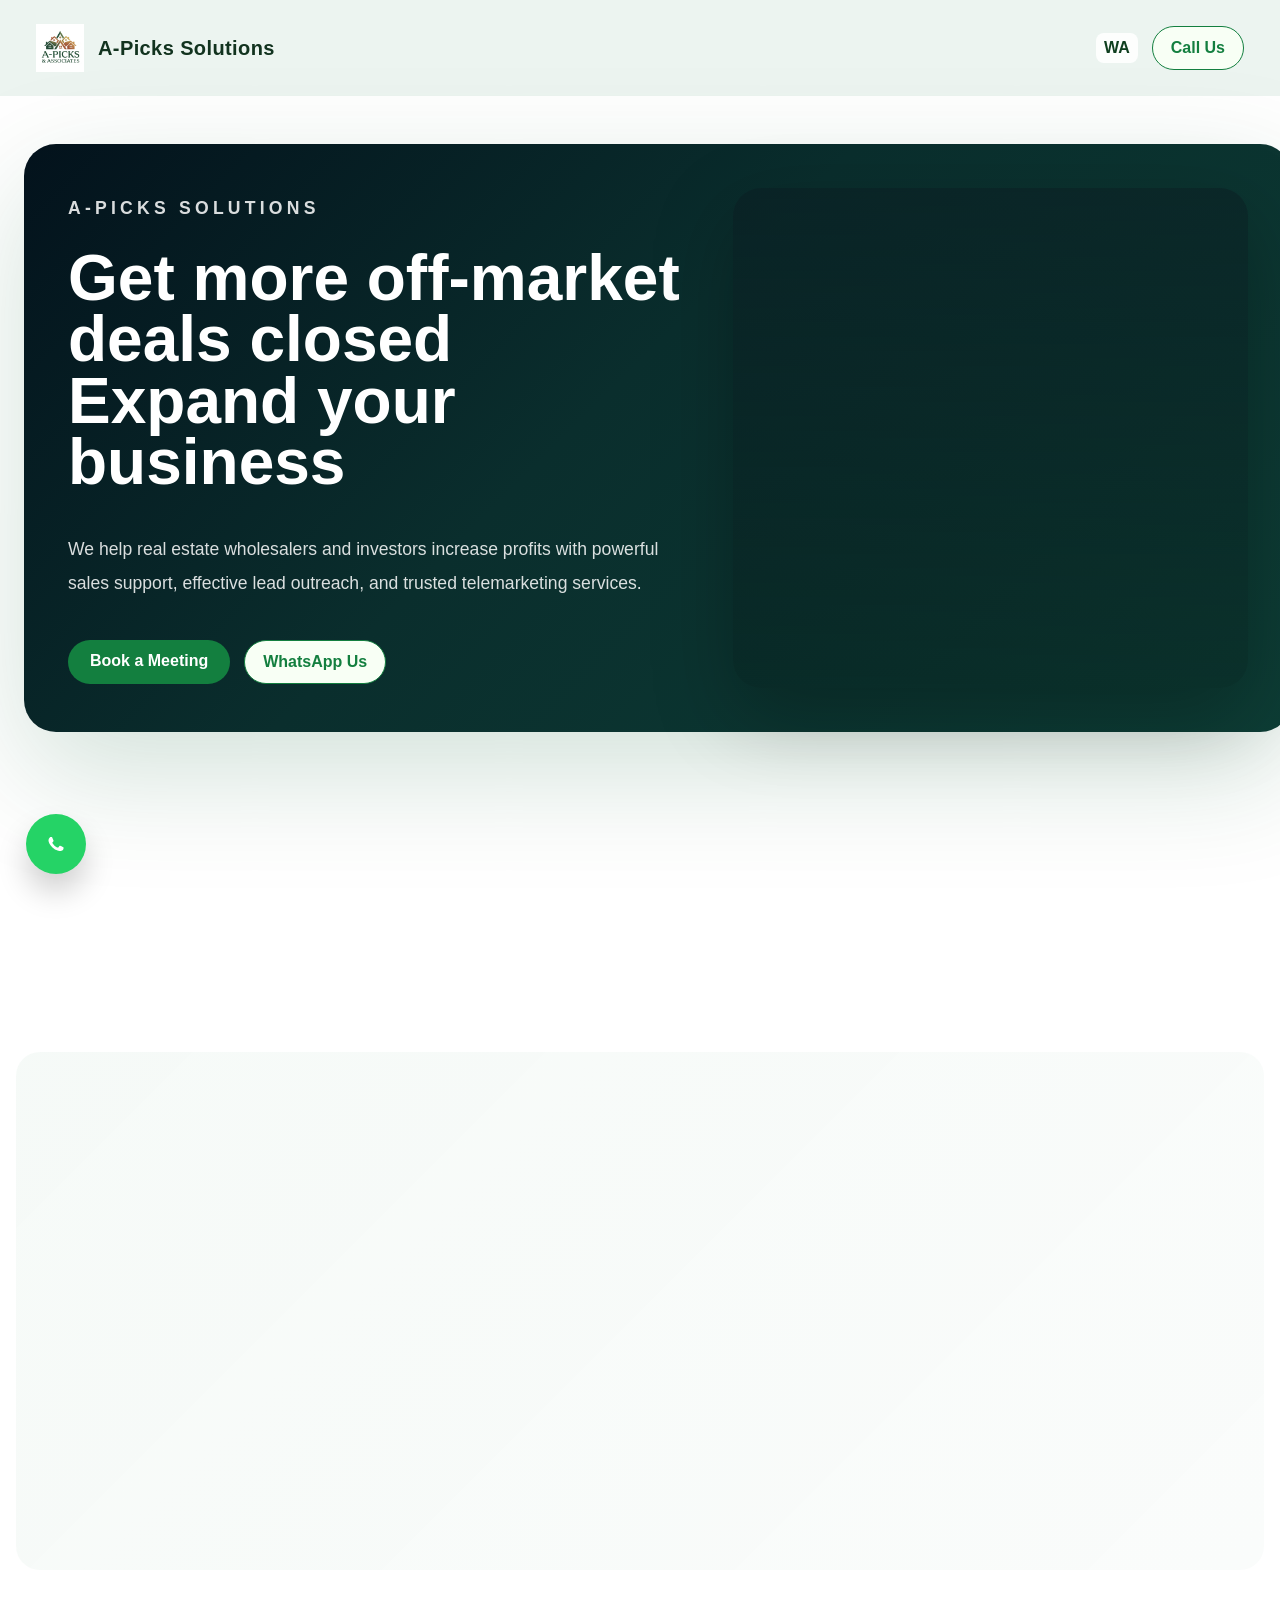
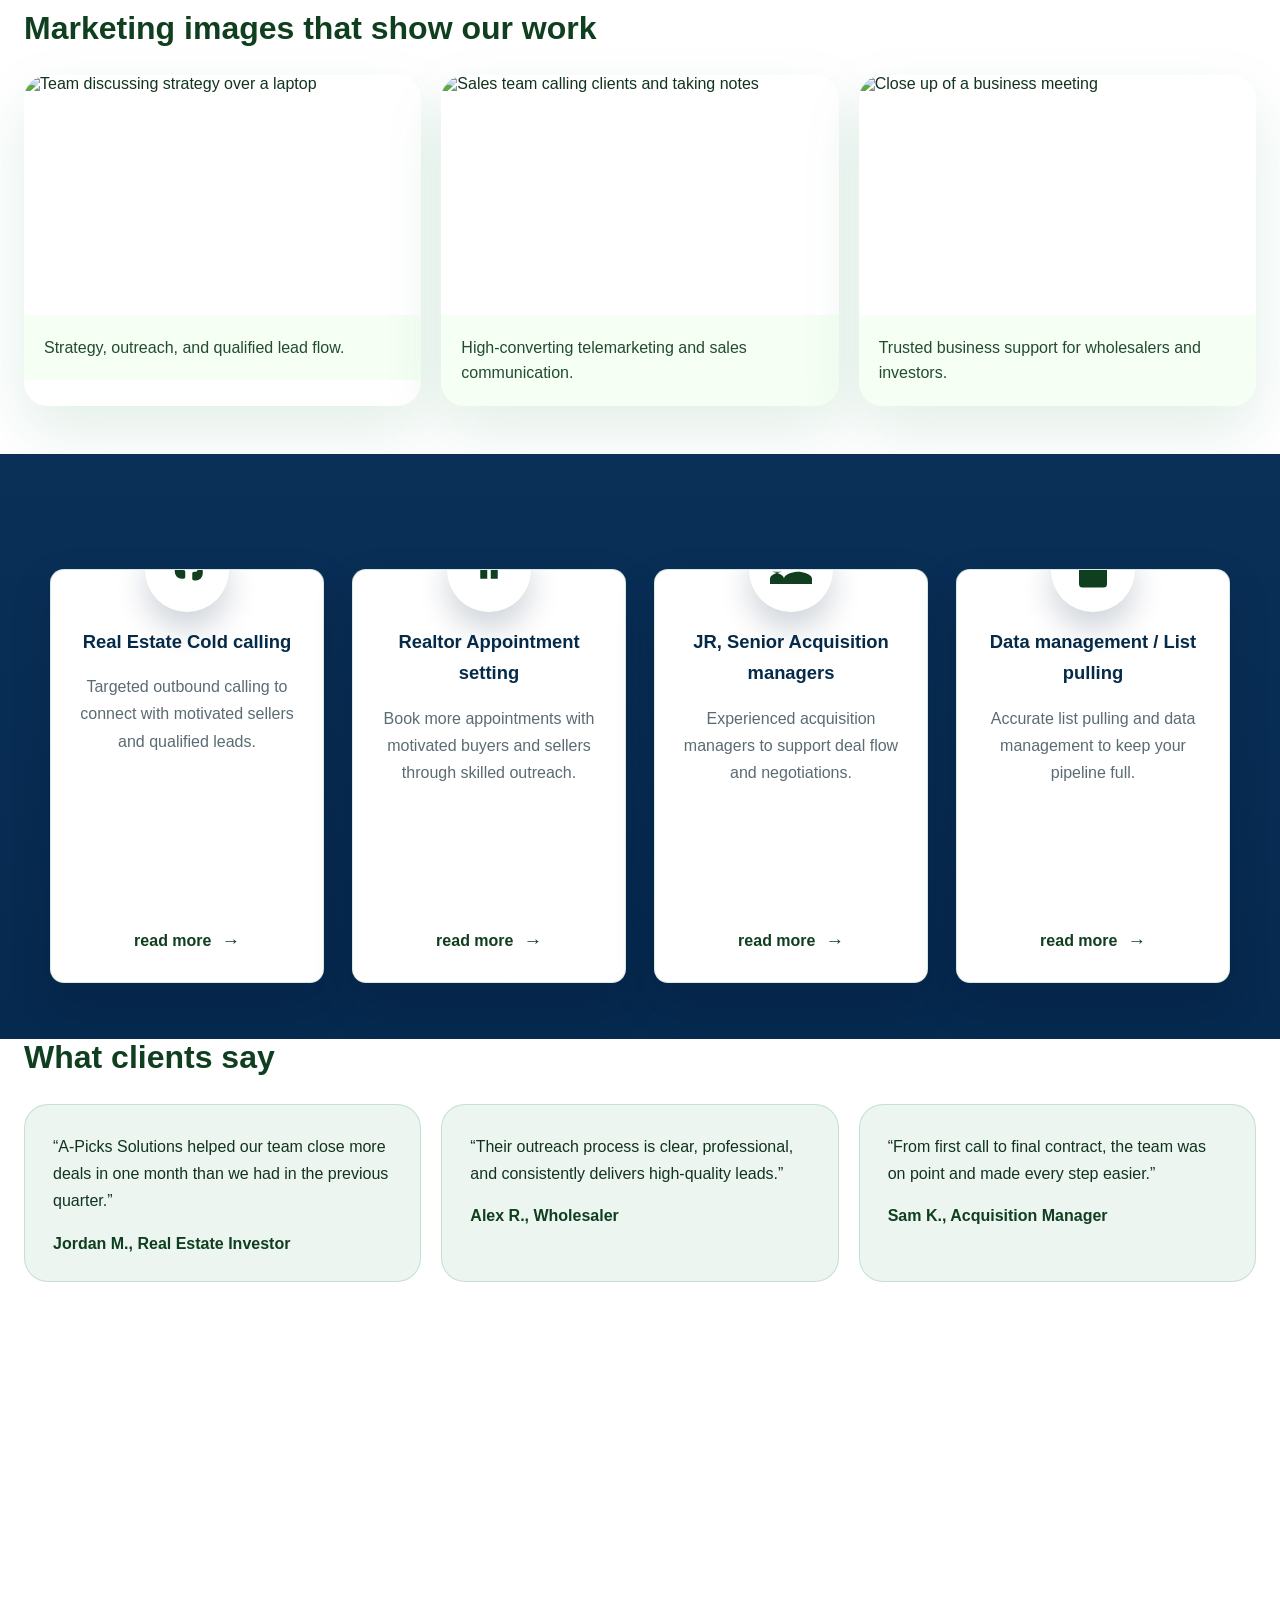
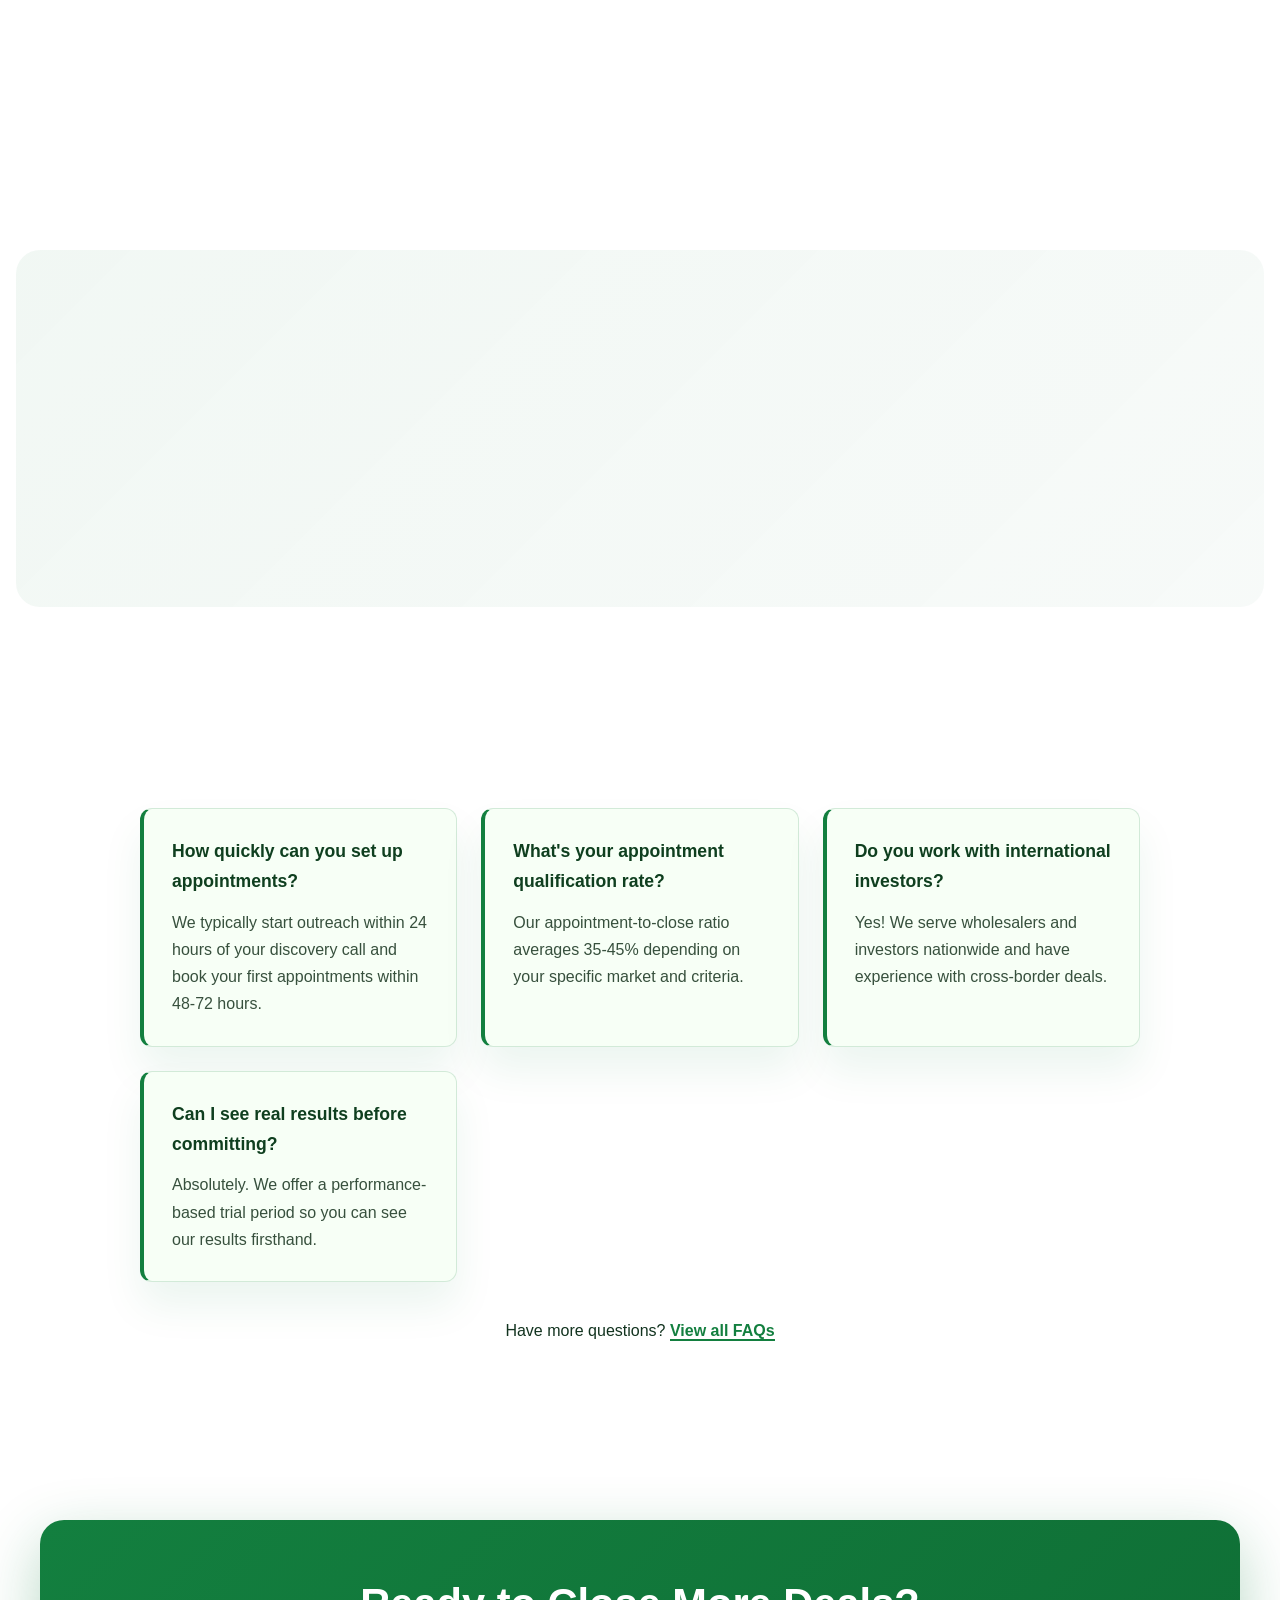
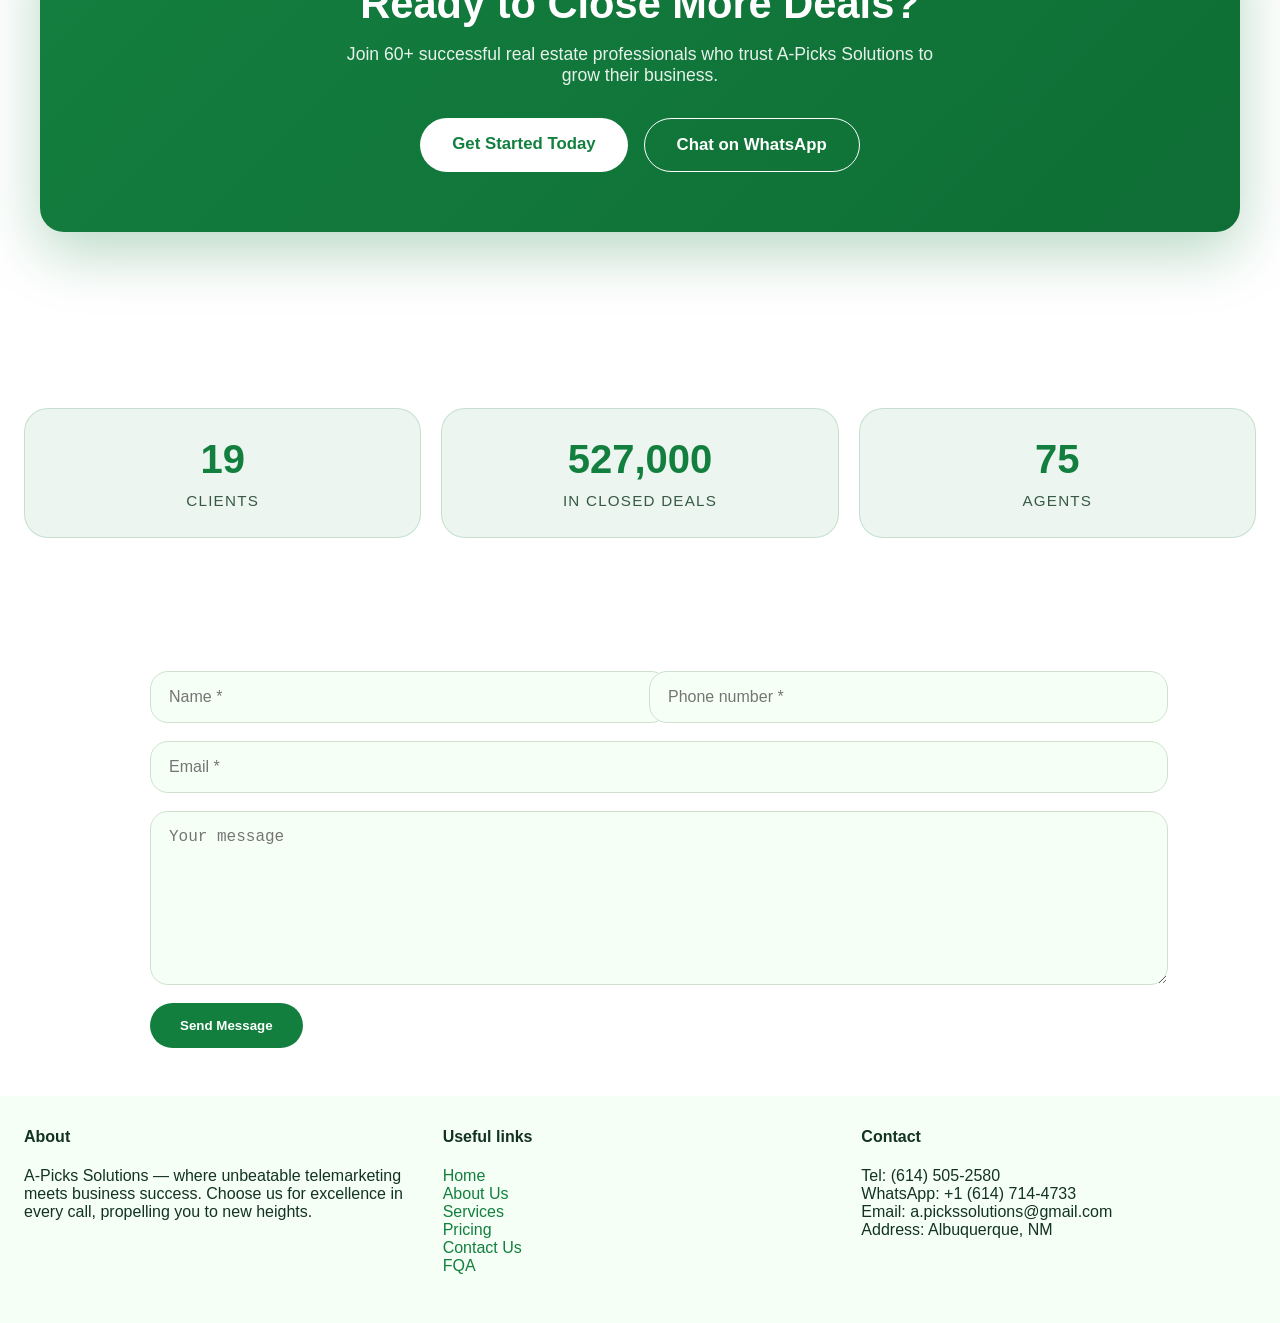
==== index.html @ f6a257aa "Update index.html" ====
<!DOCTYPE html>
<html lang="en">
<head>
  <meta charset="utf-8" />
  <meta name="viewport" content="width=device-width, initial-scale=1.0" />
  <title>A-Picks Solutions | Real Estate Sales Support for Wholesalers & Investors</title>
  <meta name="description" content="A-Picks Solutions helps real estate wholesalers and investors close more off-market deals with appointment setting, cold calling, and acquisition support." />
  <meta name="keywords" content="real estate lead generation, appointment setting, cold calling, acquisition managers, wholesalers, investors, telemarketing" />
  <meta name="robots" content="index, follow" />
  <meta property="og:title" content="A-Picks Solutions | Real Estate Sales Support" />
  <meta property="og:description" content="A-Picks Solutions helps real estate wholesalers and investors close more off-market deals with appointment setting and sales support." />
  <meta property="og:type" content="website" />
  <meta property="og:url" content="https://mshnormaleg-crypto.github.io/apicks-solutions/" />
  <meta property="og:image" content="https://mshnormaleg-crypto.github.io/apicks-solutions/40032cae-659b-45c8-bc1c-b05bab68e783.jpg" />
  <meta name="twitter:card" content="summary_large_image" />
  <meta name="twitter:title" content="A-Picks Solutions | Real Estate Sales Support" />
  <meta name="twitter:description" content="A-Picks Solutions helps real estate wholesalers and investors close more off-market deals with appointment setting and sales support." />
  <link rel="stylesheet" href="style.css" />
</head>
<body>
  <header>
    <div class="logo"><img src="40032cae-659b-45c8-bc1c-b05bab68e783.jpg" alt="A-Picks Solutions logo" class="brand-logo" /><span class="logo-text">A-Picks Solutions</span></div>
    <button class="nav-toggle" aria-label="Open menu">
      <span class="bar"></span>
      <span class="bar"></span>
      <span class="bar"></span>
    </button>
    <div class="header-actions">
      <div class="social-links">
        <a href="https://wa.me/16147144733" target="_blank" aria-label="WhatsApp">WA</a>
      </div>
      <a class="button-secondary" href="tel:+16145052580">Call Us</a>
    </div>
  </header>

  <main>
    <section class="hero banner-hero">
      <div class="hero-copy">
        <p class="eyebrow hero-fade">A-Picks Solutions</p>
        <h1 class="hero-fade" style="animation-delay: 0.1s;">Get more off-market deals closed<br>Expand your business</h1>
        <p class="hero-fade" style="animation-delay: 0.2s;">We help real estate wholesalers and investors increase profits with powerful sales support, effective lead outreach, and trusted telemarketing services.</p>
        <div class="hero-buttons">
          <a class="button hero-fade" href="contact-us.html" style="animation-delay: 0.3s;">Book a Meeting</a>
          <a class="button-secondary hero-fade" href="https://wa.me/16147144733" target="_blank" style="animation-delay: 0.35s;">WhatsApp Us</a>
        </div>
      </div>
      <div class="hero-image" aria-hidden="false">
        <div class="hero-slide active" style="background-image:url('https://images.unsplash.com/photo-1487058792275-0ad4aaf24ca7?auto=format&fit=crop&w=1200&q=80')"></div>
        <div class="hero-slide" style="background-image:url('https://images.unsplash.com/photo-1556761175-4b46a572b786?auto=format&fit=crop&w=1200&q=80')"></div>
        <div class="hero-slide" style="background-image:url('https://images.unsplash.com/photo-1521737604893-d14cc237f11d?auto=format&fit=crop&w=1200&q=80')"></div>
      </div>
    </section>
  </main>

  <section class="why-choose-section">
    <h2 class="animate-on-scroll">Why Choose A-Picks Solutions</h2>
    <div class="why-choose-grid">
      <div class="why-card animate-on-scroll">
        <div class="why-icon">⚡</div>
        <h3>Fast Turnaround</h3>
        <p>Get results in 24-48 hours with our rapid-response appointment setting and lead qualification process.</p>
      </div>
      <div class="why-card animate-on-scroll">
        <div class="why-icon">👥</div>
        <h3>Expert Team</h3>
        <p>250+ experienced agents dedicated to closing deals and maximizing your pipeline quality.</p>
      </div>
      <div class="why-card animate-on-scroll">
        <div class="why-icon">📈</div>
        <h3>Proven Results</h3>
        <p>$1.7M+ in closed deals from 60+ clients—we know what works in real estate.</p>
      </div>
      <div class="why-card animate-on-scroll">
        <div class="why-icon">🤝</div>
        <h3>Full Support</h3>
        <p>From cold calling to data management, we handle the entire sales funnel so you can focus on closing.</p>
      </div>
    </div>
  </section>

  <section class="photo-showcase">
    <h2>Marketing images that show our work</h2>
    <div class="photo-grid">
      <div class="photo-card">
        <img loading="lazy" src="https://images.unsplash.com/photo-1521737604893-d14cc237f11d?auto=format&fit=crop&w=900&q=70" alt="Team discussing strategy over a laptop" />
        <p>Strategy, outreach, and qualified lead flow.</p>
      </div>
      <div class="photo-card">
        <img loading="lazy" src="https://images.unsplash.com/photo-1556761175-4b46a572b786?auto=format&fit=crop&w=900&q=70" alt="Sales team calling clients and taking notes" />
        <p>High-converting telemarketing and sales communication.</p>
      </div>
      <div class="photo-card">
        <img loading="lazy" src="https://images.unsplash.com/photo-1517248135467-4c7edcad34c4?auto=format&fit=crop&w=900&q=70" alt="Close up of a business meeting" />
        <p>Trusted business support for wholesalers and investors.</p>
      </div>
    </div>
  </section>

  <section class="services-section">
    <h2 class="animate-on-scroll">Our Services</h2>
    <div class="services-grid">
      <div class="service-card">
        <div class="service-icon">
          <svg viewBox="0 0 24 24" xmlns="http://www.w3.org/2000/svg" aria-hidden="true"><path d="M12 2a7 7 0 00-7 7v4a4 4 0 004 4h1a1 1 0 001-1v-3a1 1 0 00-1-1H9a1 1 0 01-1-1V9a5 5 0 0110 0v3a1 1 0 01-1 1h-1a1 1 0 00-1 1v3a1 1 0 001 1h1a4 4 0 004-4V9a7 7 0 00-7-7z"/></svg>
        </div>
        <h3>Real Estate Cold calling</h3>
        <p>Targeted outbound calling to connect with motivated sellers and qualified leads.</p>
        <a class="read-more" href="services.html">read more <span class="arrow">→</span></a>
      </div>
      <div class="service-card">
        <div class="service-icon">
          <svg viewBox="0 0 24 24" xmlns="http://www.w3.org/2000/svg" aria-hidden="true"><path d="M12 3l8 7h-3v7h-4v-5H11v5H7v-7H4l8-7z"/></svg>
        </div>
        <h3>Realtor Appointment setting</h3>
        <p>Book more appointments with motivated buyers and sellers through skilled outreach.</p>
        <a class="read-more" href="services.html">read more <span class="arrow">→</span></a>
      </div>
      <div class="service-card">
        <div class="service-icon">
          <svg viewBox="0 0 24 24" xmlns="http://www.w3.org/2000/svg" aria-hidden="true"><path d="M16 11a4 4 0 110-8 4 4 0 010 8zm-8 0a4 4 0 110-8 4 4 0 010 8zm8 2c-2.67 0-8 1.34-8 4v3h16v-3c0-2.66-5.33-4-8-4zm-8 0c-2.67 0-8 1.34-8 4v3h8v-3c0-2.66-5.33-4-8-4z"/></svg>
        </div>
        <h3>JR, Senior Acquisition managers</h3>
        <p>Experienced acquisition managers to support deal flow and negotiations.</p>
        <a class="read-more" href="services.html">read more <span class="arrow">→</span></a>
      </div>
      <div class="service-card">
        <div class="service-icon">
          <svg viewBox="0 0 24 24" xmlns="http://www.w3.org/2000/svg" aria-hidden="true"><path d="M6 2h9l5 5v13a2 2 0 01-2 2H6a2 2 0 01-2-2V4a2 2 0 012-2zm1 2v2h10V4H7zm0 6h10v2H7v-2zm0 4h6v2H7v-2zm0 4h6v2H7v-2z"/></svg>
        </div>
        <h3>Data management / List pulling</h3>
        <p>Accurate list pulling and data management to keep your pipeline full.</p>
        <a class="read-more" href="services.html">read more <span class="arrow">→</span></a>
      </div>
    </div>
  </section>

  <section class="testimonials-section">
    <h2>What clients say</h2>
    <div class="testimonials-grid">
      <div class="testimonial-card">
        <p>&#8220;A-Picks Solutions helped our team close more deals in one month than we had in the previous quarter.&#8221;</p>
        <strong>Jordan M., Real Estate Investor</strong>
      </div>
      <div class="testimonial-card">
        <p>&#8220;Their outreach process is clear, professional, and consistently delivers high-quality leads.&#8221;</p>
        <strong>Alex R., Wholesaler</strong>
      </div>
      <div class="testimonial-card">
        <p>&#8220;From first call to final contract, the team was on point and made every step easier.&#8221;</p>
        <strong>Sam K., Acquisition Manager</strong>
      </div>
    </div>
  </section>

  <section class="process-section">
    <h2 class="animate-on-scroll">How We Work</h2>
    <div class="process-grid">
      <div class="process-step animate-on-scroll">
        <div class="step-number">1</div>
        <h3>Discovery Call</h3>
        <p>We learn about your business, goals, and challenges to customize our approach.</p>
      </div>
      <div class="process-step animate-on-scroll">
        <div class="step-number">2</div>
        <h3>Strategy &amp; Setup</h3>
        <p>Our team develops a targeted outreach plan and builds your lead lists.</p>
      </div>
      <div class="process-step animate-on-scroll">
        <div class="step-number">3</div>
        <h3>Outreach Campaign</h3>
        <p>We execute cold calling, appointment setting, and lead qualification.</p>
      </div>
      <div class="process-step animate-on-scroll">
        <div class="step-number">4</div>
        <h3>Results &amp; Reporting</h3>
        <p>Weekly updates on appointments booked, leads qualified, and deals closed.</p>
      </div>
    </div>
  </section>

  <section class="trust-section">
    <h2 class="animate-on-scroll">Why Your Competition Trusts Us</h2>
    <div class="trust-grid">
      <div class="trust-badge animate-on-scroll"><div class="trust-icon">✓</div><h4>24-Hour Response</h4></div>
      <div class="trust-badge animate-on-scroll"><div class="trust-icon">✓</div><h4>Proven Track Record</h4></div>
      <div class="trust-badge animate-on-scroll"><div class="trust-icon">✓</div><h4>Transparent Pricing</h4></div>
      <div class="trust-badge animate-on-scroll"><div class="trust-icon">✓</div><h4>Dedicated Support</h4></div>
      <div class="trust-badge animate-on-scroll"><div class="trust-icon">✓</div><h4>Expert Training</h4></div>
      <div class="trust-badge animate-on-scroll"><div class="trust-icon">✓</div><h4>Custom Solutions</h4></div>
    </div>
  </section>

  <section class="faq-preview-section">
    <h2 class="animate-on-scroll">Frequently Asked Questions</h2>
    <div class="faq-grid">
      <div class="faq-item animate-on-scroll">
        <h4>How quickly can you set up appointments?</h4>
        <p>We typically start outreach within 24 hours of your discovery call and book your first appointments within 48-72 hours.</p>
      </div>
      <div class="faq-item animate-on-scroll">
        <h4>What's your appointment qualification rate?</h4>
        <p>Our appointment-to-close ratio averages 35-45% depending on your specific market and criteria.</p>
      </div>
      <div class="faq-item animate-on-scroll">
        <h4>Do you work with international investors?</h4>
        <p>Yes! We serve wholesalers and investors nationwide and have experience with cross-border deals.</p>
      </div>
      <div class="faq-item animate-on-scroll">
        <h4>Can I see real results before committing?</h4>
        <p>Absolutely. We offer a performance-based trial period so you can see our results firsthand.</p>
      </div>
    </div>
    <div class="faq-cta" style="text-align:center; margin-top:40px;">
      <p style="margin-bottom:20px;">Have more questions? <a href="fqa.html" class="link-styled">View all FAQs</a></p>
    </div>
  </section>

  <section class="cta-banner-section">
    <div class="cta-banner">
      <h2>Ready to Close More Deals?</h2>
      <p>Join 60+ successful real estate professionals who trust A-Picks Solutions to grow their business.</p>
      <div class="cta-buttons">
        <a class="button button-large" href="contact-us.html">Get Started Today</a>
        <a class="button-secondary button-large" href="https://wa.me/16147144733" target="_blank">Chat on WhatsApp</a>
      </div>
    </div>
  </section>

  <section>
    <div class="section-grid">
      <div class="stat-card animate-on-scroll" data-target="60"><strong class="counter">0</strong><span>Clients</span></div>
      <div class="stat-card animate-on-scroll" data-target="1700000"><strong class="counter">0</strong><span>In closed deals</span></div>
      <div class="stat-card animate-on-scroll" data-target="250"><strong class="counter">0</strong><span>Agents</span></div>
    </div>
  </section>

  <section>
    <h2 style="margin:0; font-size:2rem;" class="animate-on-scroll">Contact us</h2>
    <form class="contact-form" action="https://formspree.io/f/YOUR_FORM_ID" method="POST">
      <input type="hidden" name="_subject" value="New Message from A-Picks Solutions" />
      <div class="grid-two">
        <input name="name" type="text" placeholder="Name *" required />
        <input name="phone" type="tel" placeholder="Phone number *" required />
      </div>
      <input name="email" type="email" placeholder="Email *" required />
      <textarea name="message" placeholder="Your message" required></textarea>
      <button type="submit">Send Message</button>
    </form>
  </section>

  <footer>
    <div class="footer-grid">
      <div>
        <h4>About</h4>
        <p>A-Picks Solutions &#8212; where unbeatable telemarketing meets business success. Choose us for excellence in every call, propelling you to new heights.</p>
      </div>
      <div>
        <h4>Useful links</h4>
        <p><a href="index.html">Home</a><br /><a href="about-us.html">About Us</a><br /><a href="services.html">Services</a><br /><a href="pricing.html">Pricing</a><br /><a href="contact-us.html">Contact Us</a><br /><a href="fqa.html">FQA</a></p>
      </div>
      <div>
        <h4>Contact</h4>
        <p>Tel: (614) 505-2580<br />WhatsApp: +1 (614) 714-4733<br />Email: a.pickssolutions@gmail.com<br />Address: Albuquerque, NM</p>
      </div>
    </div>
  </footer>

  <a class="whatsapp-float" href="https://wa.me/16147144733" target="_blank" aria-label="Chat on WhatsApp">
    <svg viewBox="0 0 24 24" xmlns="http://www.w3.org/2000/svg"><path d="M17.472 14.382c-.297-.149-1.758-.867-2.03-.967-.273-.099-.472-.148-.672.149-.198.297-.768.966-.94 1.164-.173.198-.347.223-.644.075-.297-.149-1.255-.462-2.39-1.475-.883-.788-1.48-1.761-1.653-2.059-.173-.297-.018-.458.13-.606.134-.133.297-.347.446-.52.149-.174.198-.297.298-.495.099-.198.05-.372-.025-.521-.075-.149-.672-1.612-.92-2.207-.242-.579-.487-.5-.672-.51l-.573-.01c-.198 0-.52.074-.792.372-.273.297-1.042 1.017-1.042 2.479 0 1.462 1.066 2.875 1.213 3.074.149.198 2.1 3.2 5.076 4.487.709.306 1.262.489 1.693.626.712.226 1.36.194 1.872.118.571-.084 1.758-.719 2.006-1.413.248-.694.248-1.289.173-1.414-.074-.124-.272-.198-.57-.347z"/></svg>
  </a>

  <script src="script.js"></script>
</body>
</html>
---- style.css ----
html {
  scroll-behavior: smooth;
}
body {
  margin: 0;
  font-family: Arial, Helvetica, sans-serif;
  background: #ffffff;
  color: #12331f;
  transition: background-color 0.35s ease, color 0.35s ease;
}
header {
  display: flex;
  flex-wrap: wrap;
  justify-content: space-between;
  align-items: center;
  gap: 16px;
  padding: 24px 36px;
  background: rgba(15, 115, 62, 0.08);
  position: sticky;
  top: 0;
  z-index: 10;
}
.logo {
  display: flex;
  align-items: center;
  gap: 14px;
  font-size: 20px;
  font-weight: 700;
  text-transform: capitalize;
  letter-spacing: 0.02em;
}
.brand-logo {
  height: 48px;
  width: auto;
  display: block;
}
.logo-text {
  display: inline-block;
}
.main-nav {
  display: flex;
  flex-wrap: wrap;
  gap: 18px;
  align-items: center;
}
.main-nav a {
  color: #12331f;
  text-decoration: none;
  font-weight: 700;
  transition: color 0.2s ease;
}
.main-nav a:hover {
  color: #1b9c57;
}
.header-actions {
  display: flex;
  align-items: center;
  gap: 14px;
}

.social-links {
  display: flex;
  gap: 10px;
  align-items: center;
}
.social-links a {
  color: #0f3f1f;
  text-decoration: none;
  font-weight: 700;
  padding: 6px 8px;
  border-radius: 8px;
  background: rgba(255,255,255,0.9);
}
.button, .button-secondary, .read-more, .social-links a, .service-card, .photo-card, .testimonial-card, .stat-card, .pricing-card, .contact-card, .hero-image {
  border: none;
  cursor: pointer;
  transition: transform 0.3s ease, box-shadow 0.3s ease, background-color 0.3s ease, color 0.3s ease;
}
.button, .button-secondary {
  border-radius: 999px;
  font-weight: 700;
  transition: transform 0.2s ease, opacity 0.2s ease, background-color 0.2s ease, color 0.2s ease;
}
.button {
  background: #137f3f;
  color: #ffffff;
  padding: 12px 22px;
}
.button-secondary {
  background: #f8fff5;
  color: #137f3f;
  padding: 12px 18px;
  border: 1px solid #137f3f;
}
.button:hover, .button-secondary:hover {
  transform: translateY(-1px);
  opacity: 0.95;
}
.button:hover {
  background: #0f6e35;
}
.button-secondary:hover {
  background: #e7f7e7;
}
main {
  min-height: calc(100vh - 80px);
  padding: 48px 24px;
}
.hero {
  max-width: 1180px;
  width: 100%;
  display: grid;
  grid-template-columns: 1.1fr 0.9fr;
  gap: 36px;
  align-items: center;
  padding: 44px;
  background: linear-gradient(135deg, #03121c 0%, #0a2e2d 45%, #0d3d35 100%);
  border-radius: 32px;
  box-shadow: 0 40px 120px rgba(8, 88, 47, 0.18);
  color: #ffffff;
}
.page-hero {
  max-width: 1180px;
  margin: 0 auto 40px;
  padding: 48px 38px;
  background: #f7fff6;
  border: 1px solid rgba(19, 127, 63, 0.16);
  border-radius: 30px;
}
.page-hero h1 {
  margin: 0 0 18px;
  font-size: clamp(2.5rem, 4vw, 3.6rem);
  color: #0f3f1f;
}
.page-hero p {
  margin: 0;
  color: #234b30;
  font-size: 1.05rem;
  line-height: 1.8;
}
.page-hero .page-hero-buttons {
  margin-top: 24px;
  display: flex;
  gap: 14px;
  flex-wrap: wrap;
}
.page-section {
  max-width: 1180px;
  margin: 0 auto 40px;
  padding: 0 24px;
}
.page-section h2 {
  margin: 0 0 18px;
  font-size: clamp(2rem, 3vw, 2.8rem);
  color: #0f3f1f;
}
.page-section p {
  margin: 0 0 24px;
  color: #37503d;
  line-height: 1.8;
}
.info-grid,
.services-grid,
.contact-grid,
.faq-list {
  display: grid;
  gap: 24px;
}
.info-grid {
  grid-template-columns: repeat(auto-fit, minmax(300px, 1fr));
}
.service-grid {
  grid-template-columns: repeat(auto-fit, minmax(280px, 1fr));
}
.contact-grid {
  grid-template-columns: 1.2fr 0.8fr;
}
.contact-card,
.service-card,
.faq-item {
  background: #ffffff;
  border: 1px solid rgba(19, 127, 63, 0.16);
  border-radius: 24px;
  padding: 28px;
  color: #12331f;
  box-shadow: 0 24px 40px rgba(19, 127, 63, 0.08);
}
.service-card h3,
.contact-card h3,
.faq-question {
  margin: 0 0 14px;
  color: #0f3f1f;
}
.services-page .service-card {
  position: relative;
  padding: 72px 30px 30px;
  overflow: hidden;
  transition: transform 0.35s ease, box-shadow 0.35s ease, background-color 0.35s ease, color 0.35s ease;
}
.services-page .service-card:hover {
  transform: translateY(-10px);
  background: #0f3f1f;
  box-shadow: 0 30px 70px rgba(4, 20, 40, 0.25);
}
.services-page .service-card:hover h3,
.services-page .service-card:hover p {
  color: #ffffff;
}
.services-page .service-card:hover .service-icon {
  transform: translateX(-50%) translateY(20px);
  background: #ffffff;
}
.services-page .service-icon {
  width: 88px;
  height: 88px;
  position: absolute;
  top: -44px;
  left: 50%;
  transform: translateX(-50%);
  border-radius: 50%;
  background: #ffffff;
  display: flex;
  align-items: center;
  justify-content: center;
  box-shadow: 0 16px 30px rgba(3, 30, 60, 0.18);
  transition: transform 0.35s ease, background-color 0.35s ease;
  z-index: 2;
}
.services-page .service-icon svg {
  width: 40px;
  height: 40px;
  fill: #0f3f1f;
}
.services-page .service-card h3 {
  margin-top: 0;
  text-align: center;
  font-size: 1.4rem;
}
.services-page .service-card p {
  margin: 0;
  color: #234b30;
  line-height: 1.8;
  text-align: center;
}
.services-page .service-grid {
  grid-template-columns: repeat(auto-fit, minmax(300px, 1fr));
}
@keyframes pulse-glow {
  0%, 100% {
    box-shadow: 0 18px 30px rgba(0, 0, 0, 0.18);
    transform: scale(1);
  }
  50% {
    box-shadow: 0 18px 50px rgba(37, 211, 102, 0.35);
    transform: scale(1.08);
  }
}
.whatsapp-float {
  position: fixed;
  bottom: 26px;
  left: 26px;
  width: 60px;
  height: 60px;
  border-radius: 50%;
  background: #25d366;
  display: flex;
  align-items: center;
  justify-content: center;
  box-shadow: 0 18px 30px rgba(0, 0, 0, 0.18);
  z-index: 9999;
  transition: transform 0.2s ease, box-shadow 0.2s ease;
  animation: pulse-glow 2s ease-in-out infinite;
}
.whatsapp-float:hover {
  transform: translateY(-4px);
  box-shadow: 0 22px 38px rgba(0, 0, 0, 0.22);
  animation: none;
}
.whatsapp-float svg {
  width: 30px;
  height: 30px;
  fill: #ffffff;
}

/* Hero Text Fade-In Animation */
@keyframes hero-fade-in {
  from {
    opacity: 0;
    transform: translateY(20px);
  }
  to {
    opacity: 1;
    transform: translateY(0);
  }
}
.hero-fade {
  animation: hero-fade-in 0.8s ease-out forwards;
  opacity: 0;
}

/* Why Choose Section */
.why-choose-section {
  padding: 60px 24px;
  max-width: 1200px;
  margin: 0 auto;
  background: linear-gradient(135deg, rgba(19, 127, 63, 0.04) 0%, rgba(0, 100, 50, 0.02) 100%);
  border-radius: 24px;
  margin: 40px auto;
}
.why-choose-section h2 {
  text-align: center;
  font-size: clamp(2rem, 4vw, 2.8rem);
  margin: 0 0 50px;
  color: #0f3f1f;
}
.why-choose-grid {
  display: grid;
  grid-template-columns: repeat(auto-fit, minmax(240px, 1fr));
  gap: 28px;
}
.why-card {
  background: #ffffff;
  padding: 32px 24px;
  border-radius: 16px;
  text-align: center;
  box-shadow: 0 8px 24px rgba(0, 0, 0, 0.08);
  transition: transform 0.3s ease, box-shadow 0.3s ease, background-color 0.3s ease;
}
.why-card:hover {
  transform: translateY(-8px);
  box-shadow: 0 16px 40px rgba(19, 127, 63, 0.15);
  background: #f0fef8;
}
.why-icon {
  font-size: 3rem;
  margin-bottom: 16px;
  display: inline-block;
}
.why-card h3 {
  margin: 16px 0 12px;
  color: #0f3f1f;
  font-size: 1.3rem;
}
.why-card p {
  color: #37503d;
  line-height: 1.7;
  margin: 0;
}

/* Process Section */
.process-section {
  padding: 60px 24px;
  max-width: 1200px;
  margin: 0 auto;
}
.process-section h2 {
  text-align: center;
  font-size: clamp(2rem, 4vw, 2.8rem);
  margin: 0 0 50px;
  color: #0f3f1f;
}
.process-grid {
  display: grid;
  grid-template-columns: repeat(auto-fit, minmax(240px, 1fr));
  gap: 28px;
}
.process-step {
  background: #f7fff6;
  padding: 32px 24px;
  border-radius: 16px;
  position: relative;
  border-left: 4px solid #137f3f;
  transition: transform 0.3s ease, box-shadow 0.3s ease;
}
.process-step:hover {
  transform: translateY(-6px);
  box-shadow: 0 12px 32px rgba(19, 127, 63, 0.15);
}
.step-number {
  display: inline-flex;
  align-items: center;
  justify-content: center;
  width: 48px;
  height: 48px;
  background: #137f3f;
  color: #ffffff;
  border-radius: 50%;
  font-weight: 700;
  font-size: 1.5rem;
  margin-bottom: 16px;
}
.process-step h3 {
  margin: 16px 0 12px;
  color: #0f3f1f;
  font-size: 1.2rem;
}
.process-step p {
  color: #37503d;
  line-height: 1.7;
  margin: 0;
}

/* Trust Section */
.trust-section {
  padding: 60px 24px;
  max-width: 1200px;
  margin: 0 auto;
  background: linear-gradient(135deg, rgba(19, 127, 63, 0.06) 0%, rgba(0, 100, 50, 0.03) 100%);
  border-radius: 24px;
  margin: 40px auto;
}
.trust-section h2 {
  text-align: center;
  font-size: clamp(2rem, 4vw, 2.8rem);
  margin: 0 0 50px;
  color: #0f3f1f;
}
.trust-grid {
  display: grid;
  grid-template-columns: repeat(auto-fit, minmax(150px, 1fr));
  gap: 20px;
}
.trust-badge {
  background: #ffffff;
  padding: 24px;
  border-radius: 12px;
  text-align: center;
  box-shadow: 0 4px 12px rgba(0, 0, 0, 0.08);
  transition: transform 0.3s ease, box-shadow 0.3s ease;
  border: 2px solid transparent;
}
.trust-badge:hover {
  transform: scale(1.05);
  box-shadow: 0 8px 24px rgba(19, 127, 63, 0.2);
  border-color: #137f3f;
}
.trust-icon {
  font-size: 2rem;
  color: #137f3f;
  font-weight: 700;
  margin-bottom: 12px;
  display: block;
}
.trust-badge h4 {
  margin: 8px 0 0;
  color: #0f3f1f;
  font-size: 0.95rem;
}

/* FAQ Preview Section */
.faq-preview-section {
  padding: 60px 24px;
  max-width: 1000px;
  margin: 0 auto;
}
.faq-preview-section h2 {
  text-align: center;
  font-size: clamp(2rem, 4vw, 2.8rem);
  margin: 0 0 50px;
  color: #0f3f1f;
}
.faq-grid {
  display: grid;
  grid-template-columns: repeat(auto-fit, minmax(280px, 1fr));
  gap: 24px;
  margin-bottom: 40px;
}
.faq-item {
  background: #f7fff6;
  padding: 28px;
  border-radius: 12px;
  border-left: 4px solid #137f3f;
  transition: transform 0.3s ease, box-shadow 0.3s ease;
}
.faq-item:hover {
  transform: translateY(-4px);
  box-shadow: 0 8px 24px rgba(19, 127, 63, 0.12);
}
.faq-item h4 {
  margin: 0 0 12px;
  color: #0f3f1f;
  font-size: 1.1rem;
}
.faq-item p {
  margin: 0;
  color: #37503d;
  line-height: 1.7;
}
.faq-cta {
  text-align: center;
}
.link-styled {
  color: #137f3f;
  text-decoration: none;
  font-weight: 700;
  border-bottom: 2px solid #137f3f;
  transition: opacity 0.2s ease;
}
.link-styled:hover {
  opacity: 0.8;
}

/* CTA Banner Section */
.cta-banner-section {
  padding: 60px 24px;
  margin: 40px auto;
  max-width: 1200px;
}
.cta-banner {
  background: linear-gradient(135deg, #137f3f 0%, #0f6e35 100%);
  color: #ffffff;
  padding: 60px 40px;
  border-radius: 24px;
  text-align: center;
  box-shadow: 0 20px 60px rgba(19, 127, 63, 0.3);
}
.cta-banner h2 {
  margin: 0 0 16px;
  font-size: clamp(2rem, 4vw, 2.6rem);
  color: #ffffff;
}
.cta-banner p {
  margin: 0 0 32px;
  font-size: 1.1rem;
  color: rgba(255, 255, 255, 0.9);
  max-width: 600px;
  margin-left: auto;
  margin-right: auto;
}
.cta-buttons {
  display: flex;
  gap: 16px;
  flex-wrap: wrap;
  justify-content: center;
}
.button-large {
  padding: 16px 32px;
  font-size: 1.05rem;
}
.cta-banner .button {
  background: #ffffff;
  color: #137f3f;
}
.cta-banner .button:hover {
  background: #f0fef8;
}
.cta-banner .button-secondary {
  background: transparent;
  color: #ffffff;
  border-color: #ffffff;
}
.cta-banner .button-secondary:hover {
  background: rgba(255, 255, 255, 0.1);
}

/* Service Card Shine Effect */
@keyframes shine {
  0% {
    left: -100%;
  }
  100% {
    left: 100%;
  }
}
.service-card {
  position: relative;
  overflow: hidden;
}
.service-card::before {
  content: '';
  position: absolute;
  top: 0;
  left: -100%;
  width: 100%;
  height: 100%;
  background: linear-gradient(90deg, transparent, rgba(255, 255, 255, 0.3), transparent);
  animation: shine 0.6s ease-in-out;
  animation-delay: 0s;
}
.service-card:hover::before {
  animation: shine 0.6s ease-in-out;
}

/* Button Glow Effect */
@keyframes button-glow {
  0%, 100% {
    box-shadow: 0 0 8px rgba(19, 127, 63, 0.3);
  }
  50% {
    box-shadow: 0 0 16px rgba(19, 127, 63, 0.6);
  }
}
.button:hover {
  animation: button-glow 0.6s ease-in-out;
}

/* Testimonial Carousel (smooth scroll) */
.testimonials-section {
  overflow: hidden;
}
.testimonials-grid {
  display: grid;
  grid-template-columns: repeat(auto-fit, minmax(300px, 1fr));
  gap: 24px;
}

/* Counter Animation */
@keyframes count-up {
  from {
    opacity: 0;
  }
  to {
    opacity: 1;
  }
}
.counter {
  animation: count-up 0.1s ease-out;
}

/* Service Card 3D Perspective */
.services-grid {
  perspective: 1000px;
}
.service-card {
  transform-origin: center;
  transition: transform 0.4s cubic-bezier(0.23, 1, 0.320, 1), box-shadow 0.4s ease;
}
.service-card:hover {
  transform: rotateY(2deg) rotateX(-2deg) translateZ(20px);
}

/* Photo Card Hover Enhancement */
.photo-card {
  overflow: hidden;
  border-radius: 16px;
}
.photo-card img {
  transition: transform 0.4s ease;
}
.photo-card:hover img {
  transform: scale(1.08);
}

/* Testimonial Card Enhancement */
.testimonial-card {
  background: #f7fff6;
  padding: 28px;
  border-radius: 12px;
  border-left: 4px solid #137f3f;
}
.testimonial-card:hover {
  box-shadow: 0 12px 32px rgba(19, 127, 63, 0.15);
  transform: translateY(-6px);
}

/* Mobile Responsive Adjustments */
@media (max-width: 900px) {
  .cta-buttons {
    flex-direction: column;
  }
  .cta-banner {
    padding: 40px 20px;
  }
  .process-grid,
  .trust-grid,
  .faq-grid,
  .why-choose-grid {
    grid-template-columns: 1fr;
  }
}

.contact-card,
.service-card,
.faq-item {
  margin: 0;
  color: #234b30;
  line-height: 1.7;
}
.contact-card ul,
.info-grid ul {
  padding-left: 20px;
}
.faq-question {
  display: flex;
  justify-content: space-between;
  align-items: center;
  font-weight: 700;
  cursor: pointer;
}
.faq-answer {
  margin-top: 14px;
}
.faq-toggle {
  font-size: 1.2rem;
  color: #137f3f;
}
@media (max-width: 900px) {
  .page-hero,
  .page-section {
    padding: 32px 20px;
  }
  .contact-grid,
  .services-grid,
  .info-grid,
  .faq-list,
  .pricing-cards {
    grid-template-columns: 1fr;
  }
}
.hero-copy {
  display: flex;
  flex-direction: column;
  gap: 22px;
}
.eyebrow {
  color: #7be29c;
  text-transform: uppercase;
  letter-spacing: 0.24em;
  font-weight: 700;
  margin: 0;
}
.hero-copy h1 {
  font-size: clamp(3rem, 5vw, 4.6rem);
  line-height: 0.96;
  margin: 0;
  color: #ffffff;
}
.hero-copy p {
  font-size: 1.1rem;
  line-height: 1.9;
  max-width: 600px;
  color: rgba(255,255,255,0.85);
}
.hero-copy .hero-buttons {
  display: flex;
  gap: 14px;
  flex-wrap: wrap;
}
.hero-image {
  position: relative;
  min-height: 500px;
  background: url('https://images.unsplash.com/photo-1487058792275-0ad4aaf24ca7?auto=format&fit=crop&w=1200&q=80') center/cover no-repeat;
  border-radius: 28px;
  overflow: hidden;
  box-shadow: 0 28px 80px rgba(0,0,0,0.25);
  transform: translateZ(0);
}
.hero-image:hover {
  transform: translateY(-4px);
}
.hero-slide {
  position: absolute;
  inset: 0;
  background-size: cover;
  background-position: center;
  border-radius: 28px;
  opacity: 0;
  transform: scale(1.02);
  transition: opacity 0.9s ease, transform 0.9s ease;
}
.hero-slide.active {
  opacity: 1;
  transform: scale(1);
}

/* Nav toggle (mobile) */
.nav-toggle {
  display: none;
  background: transparent;
  border: none;
  cursor: pointer;
  padding: 8px;
}
.nav-toggle .bar {
  display: block;
  width: 22px;
  height: 2px;
  background: #0f3f1f;
  margin: 4px 0;
  border-radius: 2px;
}

@media (max-width: 900px) {
  .nav-toggle { display: block; }
  .main-nav {
    position: absolute;
    top: 80px;
    left: 16px;
    right: 16px;
    background: #ffffff;
    border: 1px solid rgba(19,127,63,0.08);
    padding: 16px;
    flex-direction: column;
    gap: 12px;
    display: none;
    border-radius: 12px;
    z-index: 40;
  }
  .main-nav.open { display: flex; }
  header { padding: 16px; }
  .hero { padding: 28px; grid-template-columns: 1fr; }
  .hero-image { min-height: 320px; }
}
.hero-image::after {
  content: '';
  position: absolute;
  inset: 0;
  background: linear-gradient(180deg, rgba(10, 25, 31, 0.45), rgba(0, 0, 0, 0.18));
}
.mission-list {
  margin: 0;
  padding-left: 20px;
  color: #214226;
  line-height: 1.8;
}
.mission-list li {
  margin-bottom: 12px;
}
section {
  padding: 48px 24px;
}
.photo-showcase {
  padding-top: 0;
}
.photo-showcase h2 {
  margin: 0;
  font-size: 2rem;
  color: #0f3f1f;
}
.photo-grid {
  display: grid;
  grid-template-columns: repeat(3, minmax(0, 1fr));
  gap: 20px;
  margin-top: 28px;
}
.photo-card {
  border-radius: 24px;
  overflow: hidden;
  box-shadow: 0 24px 60px rgba(19, 127, 63, 0.12);
  background: #ffffff;
}
.photo-card img {
  width: 100%;
  display: block;
  height: 240px;
  object-fit: cover;
}
.photo-card p {
  margin: 0;
  padding: 20px;
  color: #234b30;
  line-height: 1.6;
  background: #f5fff4;
}
.services-section,
.testimonials-section {
  padding-top: 0;
}
.services-section h2,
.testimonials-section h2 {
  margin: 0;
  font-size: 2rem;
  color: #0f3f1f;
}
.services-grid {
  display: grid;
  gap: 28px;
  margin-top: 28px;
}
.services-section {
  background: linear-gradient(180deg,#0a3058 0%, #06294f 100%);
  padding: 56px 24px;
}
.services-section h2 {
  color: #ffffff;
  text-align: center;
  margin-bottom: 22px;
}
.services-grid {
  max-width: 1180px;
  margin: 0 auto;
  grid-template-columns: repeat(4, minmax(0, 1fr));
}
.services-section .service-card {
  background: #ffffff;
  color: #052b4a;
  border-radius: 14px;
  padding: 56px 26px 26px;
  box-shadow: 0 18px 40px rgba(4, 20, 40, 0.2);
  display: flex;
  flex-direction: column;
  gap: 16px;
  min-height: 330px;
  position: relative;
  overflow: hidden;
  transition: transform 0.3s ease, box-shadow 0.3s ease, background-color 0.3s ease;
}
.services-section .service-card:hover {
  transform: translateY(-10px);
  box-shadow: 0 28px 60px rgba(4, 20, 40, 0.22);
  background: #f5f9ff;
}
.services-section .service-card:hover .service-icon {
  transform: translateX(-50%) translateY(10px);
  background: #e8f2ff;
}
.services-section .service-card:hover h3 {
  color: #0b2f35;
}
.services-section .service-card:hover p {
  color: #434f57;
}
.services-section .service-icon {
  width: 84px;
  height: 84px;
  position: absolute;
  top: -42px;
  left: 50%;
  transform: translateX(-50%) translateY(0);
  border-radius: 50%;
  background: #ffffff;
  display: flex;
  align-items: center;
  justify-content: center;
  box-shadow: 0 18px 30px rgba(3, 30, 60, 0.18);
  transition: transform 0.3s ease, background-color 0.3s ease;
  z-index: 1;
}
.services-section .service-card:hover .service-icon {
  transform: translateX(-50%) translateY(10px);
  background: #e6f0ff;
}
.services-section .service-icon svg { width:42px; height:42px; fill:#0f3f1f; }
.services-section .service-card h3 { margin: 0; font-size: 1.15rem; color: #052b4a; text-align: center; }
.services-section .service-card p { margin: 0; color: #5b6b72; flex: 1; text-align: center; }
.services-section .read-more {
  color: #0f3f1f;
  text-decoration: none;
  font-weight: 700;
  display: inline-flex;
  gap: 10px;
  align-items: center;
  justify-content: center;
  position: relative;
  transition: transform 0.25s ease, color 0.25s ease;
}
.services-section .read-more::after {
  content: '';
  position: absolute;
  left: 0;
  right: 0;
  bottom: -4px;
  height: 2px;
  background: #0f3f1f;
  transform: scaleX(0);
  transform-origin: left center;
  transition: transform 0.25s ease;
}
.services-section .read-more:hover {
  color: #0b2f35;
  transform: translateX(2px);
}
.services-section .read-more:hover::after {
  transform: scaleX(1);
}
.services-section .service-card:hover .read-more {
  color: #0b2f35;
}
.services-section .read-more .arrow { font-size: 1.15rem; }

@media (max-width: 900px) {
  .services-grid { grid-template-columns: 1fr; }
  .service-card { min-height: auto; }
}
.animate-on-scroll {
  opacity: 0;
  transform: translateY(32px);
  transition: opacity 0.8s ease, transform 0.8s ease;
}
.animate-on-scroll.visible {
  opacity: 1;
  transform: translateY(0);
}
.service-card {
  padding: 26px;
  border-radius: 24px;
  background: #f7fff6;
  border: 1px solid rgba(19, 127, 63, 0.16);
  color: #12331f;
}
.service-card h3 {
  margin-top: 0;
}
.testimonials-grid {
  display: grid;
  grid-template-columns: repeat(3, minmax(0, 1fr));
  gap: 20px;
  margin-top: 28px;
}
.testimonial-card {
  padding: 28px;
  border-radius: 24px;
  background: rgba(19, 127, 63, 0.08);
  border: 1px solid rgba(19, 127, 63, 0.18);
  color: #12331f;
}
.testimonial-card p {
  margin: 0 0 20px;
  line-height: 1.7;
}
.testimonial-card strong {
  display: block;
  color: #0f3f1f;
}
.section-grid {
  display: grid;
  grid-template-columns: repeat(3, minmax(0, 1fr));
  gap: 20px;
  margin-top: 28px;
}
.stat-card {
  padding: 28px;
  background: rgba(19, 127, 63, 0.08);
  border: 1px solid rgba(19, 127, 63, 0.18);
  border-radius: 24px;
  text-align: center;
}
.stat-card strong {
  display: block;
  font-size: 2.5rem;
  color: #137f3f;
  margin-bottom: 10px;
}
.stat-card span {
  display: block;
  color: #385a45;
  font-size: 0.95rem;
  letter-spacing: 0.08em;
  text-transform: uppercase;
}
.pricing-hero {
  padding: 72px 24px;
  max-width: 980px;
  margin: 0 auto;
  text-align: center;
}
.pricing-hero-copy h1 {
  margin: 0;
  font-size: clamp(3rem, 5vw, 4.5rem);
  color: #0f3f1f;
}
.pricing-hero-copy p {
  margin: 18px auto 0;
  max-width: 760px;
  color: #234b30;
  font-size: 1.05rem;
  line-height: 1.8;
}
.pricing-section {
  padding: 48px 24px;
  max-width: 1180px;
  margin: 0 auto;
}
.section-header {
  max-width: 900px;
  margin: 0 auto 28px;
  text-align: center;
}
.section-header h2 {
  margin: 0;
  font-size: clamp(2rem, 3vw, 2.8rem);
  color: #0f3f1f;
}
.section-header p {
  margin: 14px auto 0;
  max-width: 720px;
  color: #37503d;
  line-height: 1.75;
}
.pricing-cards {
  display: grid;
  grid-template-columns: repeat(auto-fit, minmax(280px, 1fr));
  gap: 24px;
}
.pricing-card {
  background: #f7fff6;
  border: 1px solid rgba(19, 127, 63, 0.16);
  border-radius: 28px;
  padding: 28px;
  display: flex;
  flex-direction: column;
  justify-content: space-between;
  min-height: 420px;
  box-shadow: 0 24px 40px rgba(19, 127, 63, 0.08);
}
.pricing-card.featured {
  border-color: #0f6e35;
  box-shadow: 0 30px 70px rgba(15, 110, 53, 0.14);
}
.pricing-top {
  margin-bottom: 24px;
}
.pricing-label {
  margin: 0 0 10px;
  font-size: 0.95rem;
  text-transform: uppercase;
  letter-spacing: 0.14em;
  color: #137f3f;
  font-weight: 700;
}
.pricing-card .price {
  margin: 0;
  font-size: 3rem;
  line-height: 1;
  color: #0f3f1f;
}
.pricing-features {
  list-style: none;
  padding: 0;
  margin: 0;
  color: #234b30;
  line-height: 1.8;
}
.pricing-features li {
  margin-bottom: 14px;
  padding-left: 24px;
  position: relative;
}
.pricing-features li::before {
  content: '✔';
  position: absolute;
  left: 0;
  top: 0;
  color: #137f3f;
  font-weight: 700;
}
.pricing-card a.button {
  width: fit-content;
  margin-top: 16px;
}
.pricing-notice {
  max-width: 980px;
  margin: 0 auto;
  padding: 24px;
  background: #effaf0;
  border: 1px solid rgba(19, 127, 63, 0.18);
  border-radius: 24px;
  color: #12331f;
  text-align: center;
  font-weight: 700;
}
.skiptracing-section {
  max-width: 980px;
  margin: 0 auto 80px;
  padding: 42px 28px;
  background: #f7fff6;
  border: 1px solid rgba(19, 127, 63, 0.16);
  border-radius: 28px;
}
.skiptracing-section h2 {
  margin: 0 0 12px;
  color: #0f3f1f;
  font-size: 2rem;
}
.skiptracing-price {
  margin: 0 0 16px;
  font-size: 2rem;
  font-weight: 700;
  color: #137f3f;
}
.skiptracing-note {
  margin: 0;
  color: #234b30;
  line-height: 1.8;
}
.contact-form {
  max-width: 980px;
  margin: 0 auto;
  display: grid;
  gap: 18px;
}
.contact-form input,
.contact-form textarea {
  width: 100%;
  padding: 16px 18px;
  border-radius: 18px;
  border: 1px solid #cde1ce;
  background: #f6fff6;
  color: #12331f;
  font-size: 1rem;
  outline: none;
}
.contact-form textarea {
  min-height: 140px;
  resize: vertical;
}
.contact-form .grid-two {
  display: grid;
  grid-template-columns: repeat(2, minmax(0, 1fr));
  gap: 18px;
}
.contact-form button {
  width: fit-content;
  padding: 15px 30px;
  border-radius: 999px;
  border: none;
  background: #137f3f;
  color: #ffffff;
  font-weight: 700;
  cursor: pointer;
}
footer {
  background: #f6fff5;
  padding: 32px 24px;
  color: #12331f;
}
footer .footer-grid {
  display: grid;
  grid-template-columns: repeat(3, minmax(0, 1fr));
  gap: 24px;
}
footer h4 {
  margin-top: 0;
}
footer a,
a {
  color: #137f3f;
  text-decoration: none;
  transition: color 0.2s ease;
}
a:hover,
footer a:hover,
.header-actions a:hover {
  color: #1b9c57;
}

@keyframes fadeInUp {
  0% {
    opacity: 0;
    transform: translateY(24px);
  }
  100% {
    opacity: 1;
    transform: translateY(0);
  }
}

@keyframes fadeInDown {
  0% {
    opacity: 0;
    transform: translateY(-24px);
  }
  100% {
    opacity: 1;
    transform: translateY(0);
  }
}

@keyframes textGlow {
  0% {
    opacity: 0;
    transform: translateY(18px) scale(0.98);
    filter: blur(4px);
  }
  100% {
    opacity: 1;
    transform: translateY(0) scale(1);
    filter: blur(0);
  }
}

.page-hero,
.page-section,
.pricing-hero,
.pricing-card,
.service-card,
.contact-card,
.faq-item,
.photo-card,
.testimonial-card,
.footer-grid,
.hero-copy h1,
.hero-copy p,
.hero-card,
.stat-card,
.contact-form,
.contact-form button,
.logo {
  opacity: 0;
  animation: fadeInUp 0.9s ease forwards;
}

header {
  opacity: 0;
  animation: fadeInDown 0.8s ease forwards;
}

.main-nav a {
  opacity: 0;
  animation: fadeInUp 0.8s ease forwards;
}

.main-nav a:nth-child(1) {
  animation-delay: 0.25s;
}
.main-nav a:nth-child(2) {
  animation-delay: 0.30s;
}
.main-nav a:nth-child(3) {
  animation-delay: 0.35s;
}
.main-nav a:nth-child(4) {
  animation-delay: 0.40s;
}
.main-nav a:nth-child(5) {
  animation-delay: 0.45s;
}
.main-nav a:nth-child(6) {
  animation-delay: 0.50s;
}

.page-hero {
  animation-delay: 0.15s;
}
.page-section {
  animation-delay: 0.22s;
}
.pricing-hero {
  animation-delay: 0.15s;
}
.pricing-card {
  animation-delay: 0.3s;
}
.service-card {
  animation-delay: 0.3s;
}
.contact-card {
  animation-delay: 0.3s;
}
.faq-item {
  animation-delay: 0.28s;
}
.photo-card {
  animation-delay: 0.25s;
}
.testimonial-card {
  animation-delay: 0.28s;
}
.footer-grid {
  animation-delay: 0.4s;
}
.hero-copy h1 {
  animation-delay: 0.1s;
}

.hero-copy p {
  animation-delay: 0.25s;
}

.hero-card {
  animation-delay: 0.4s;
}

.stat-card {
  animation-delay: 0.55s;
}

.footer-grid {
  animation-delay: 0.7s;
}

.contact-form {
  animation-delay: 0.85s;
}

.contact-form button {
  animation-delay: 1s;
}

.logo {
  animation-delay: 0.05s;
}

@media (max-width: 940px) {
  .hero {
    grid-template-columns: 1fr;
  }
  .section-grid, .footer-grid {
    grid-template-columns: 1fr;
  }
  .contact-form .grid-two {
    grid-template-columns: 1fr;
  }
}
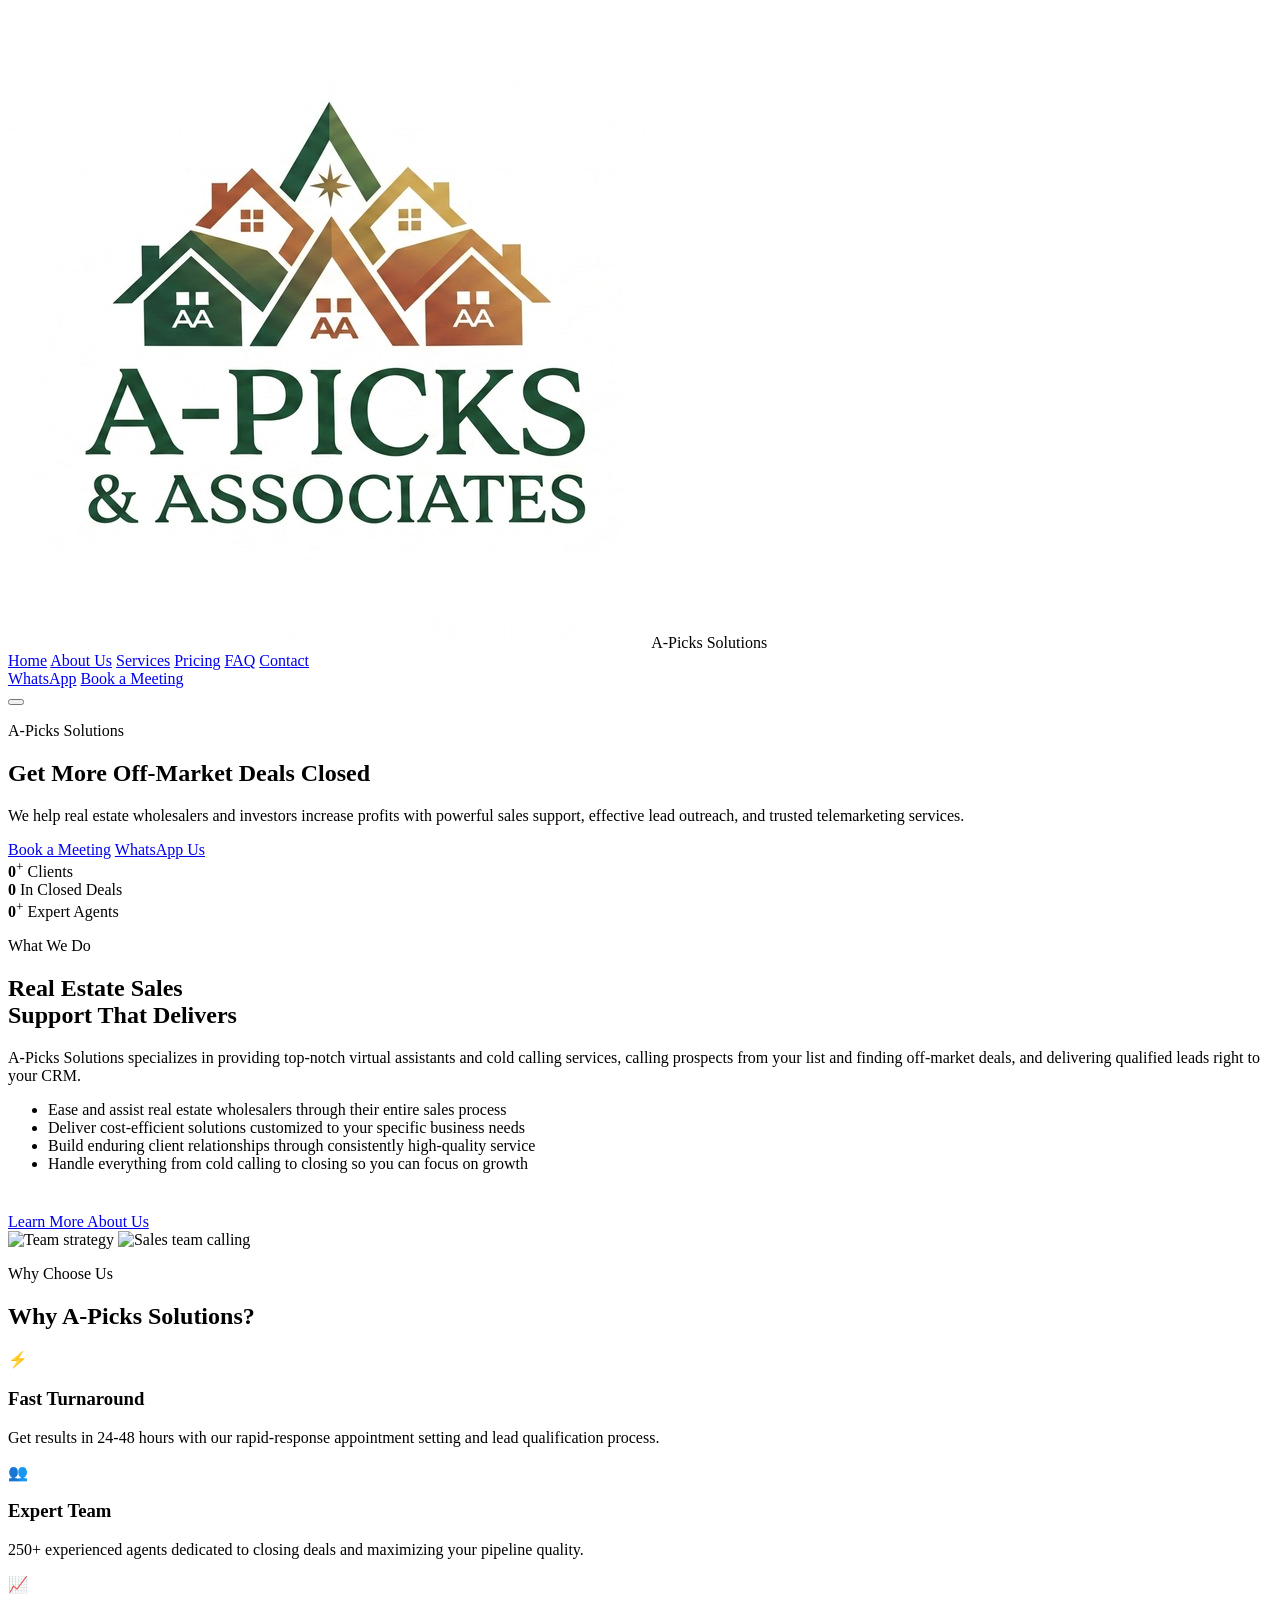
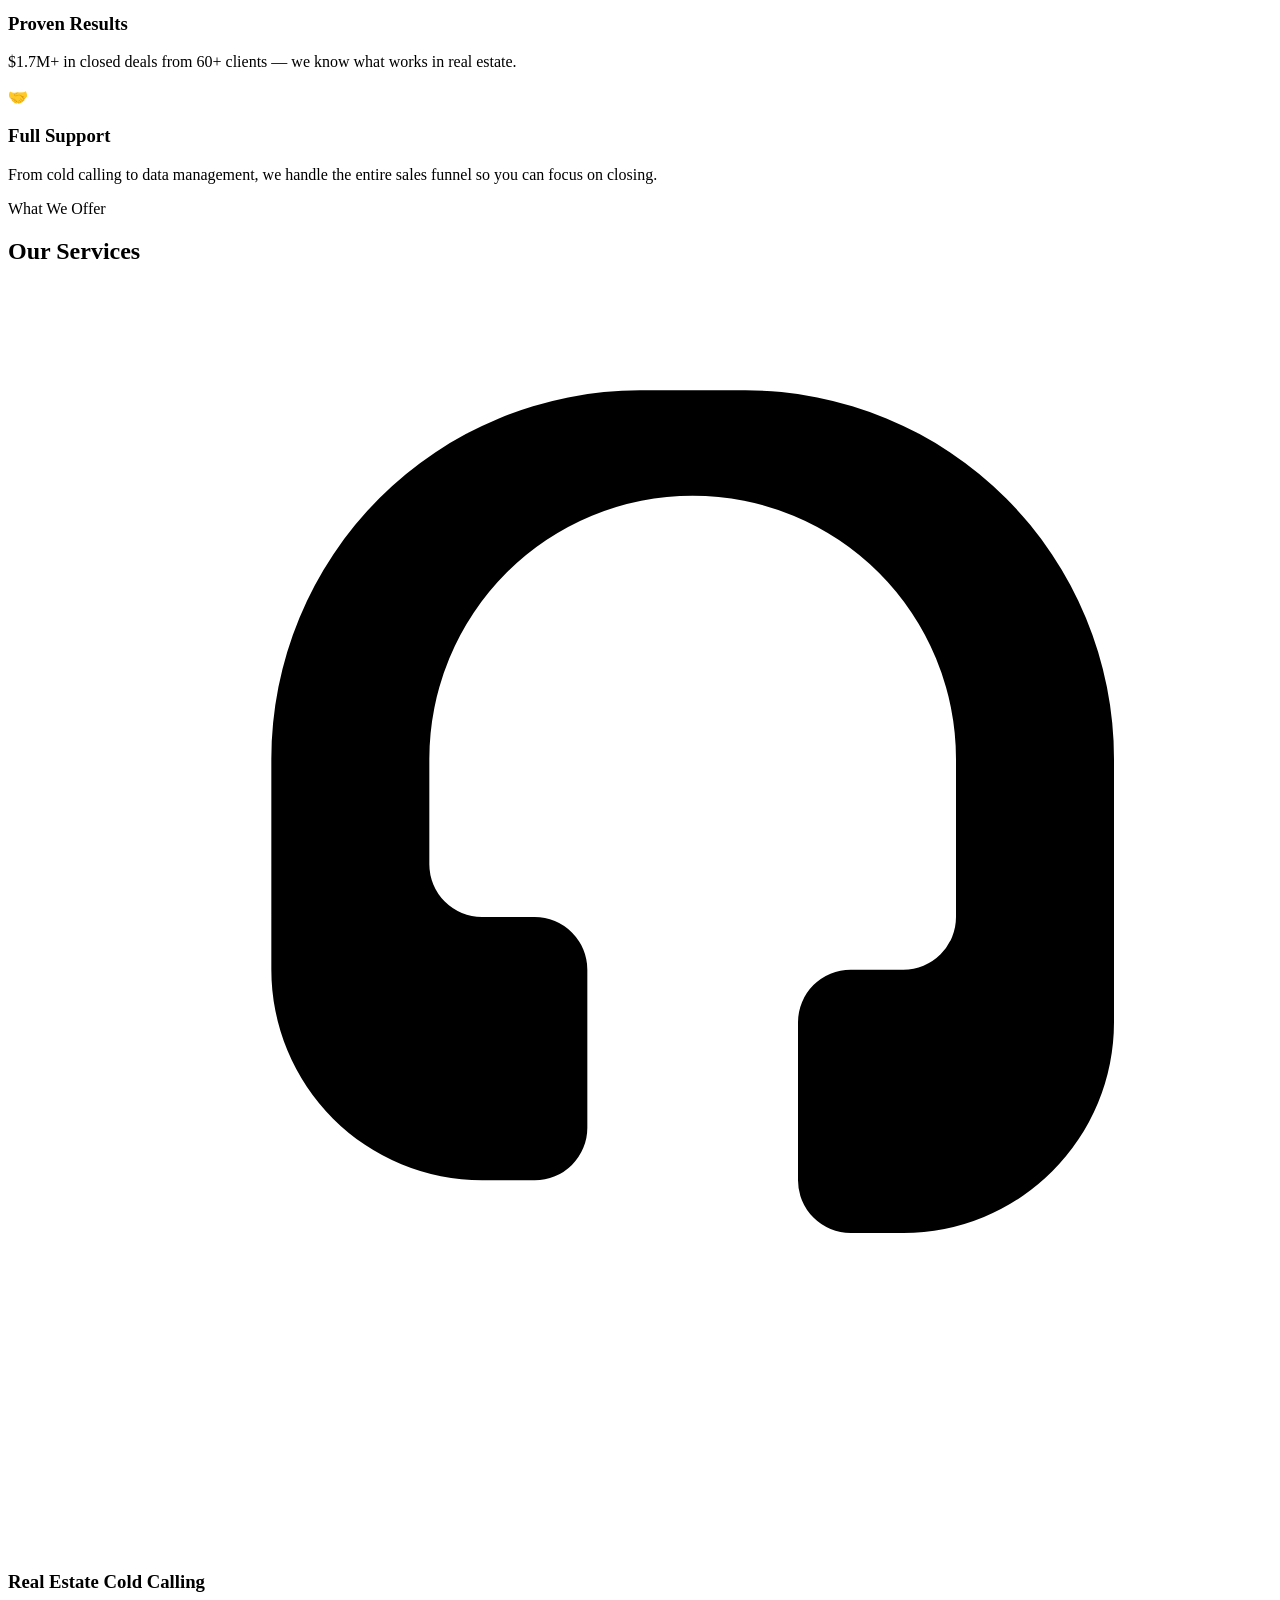
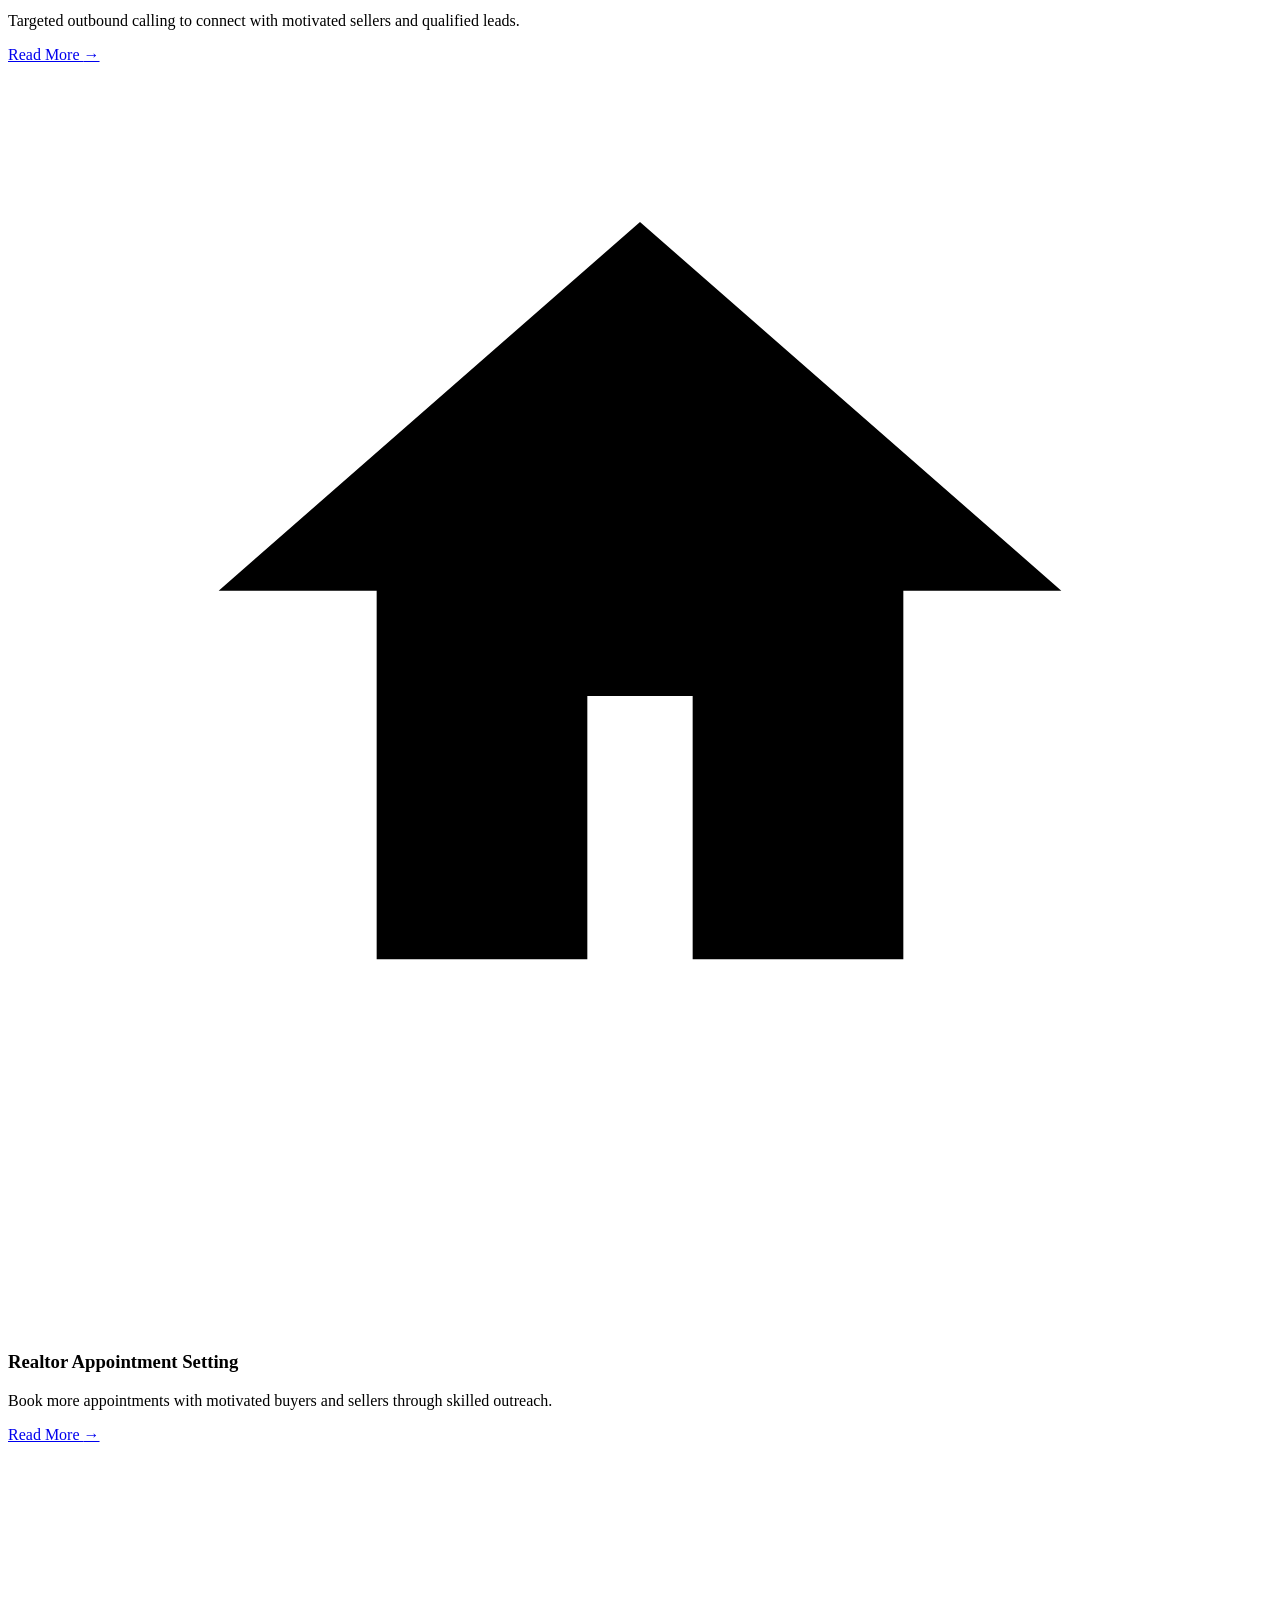
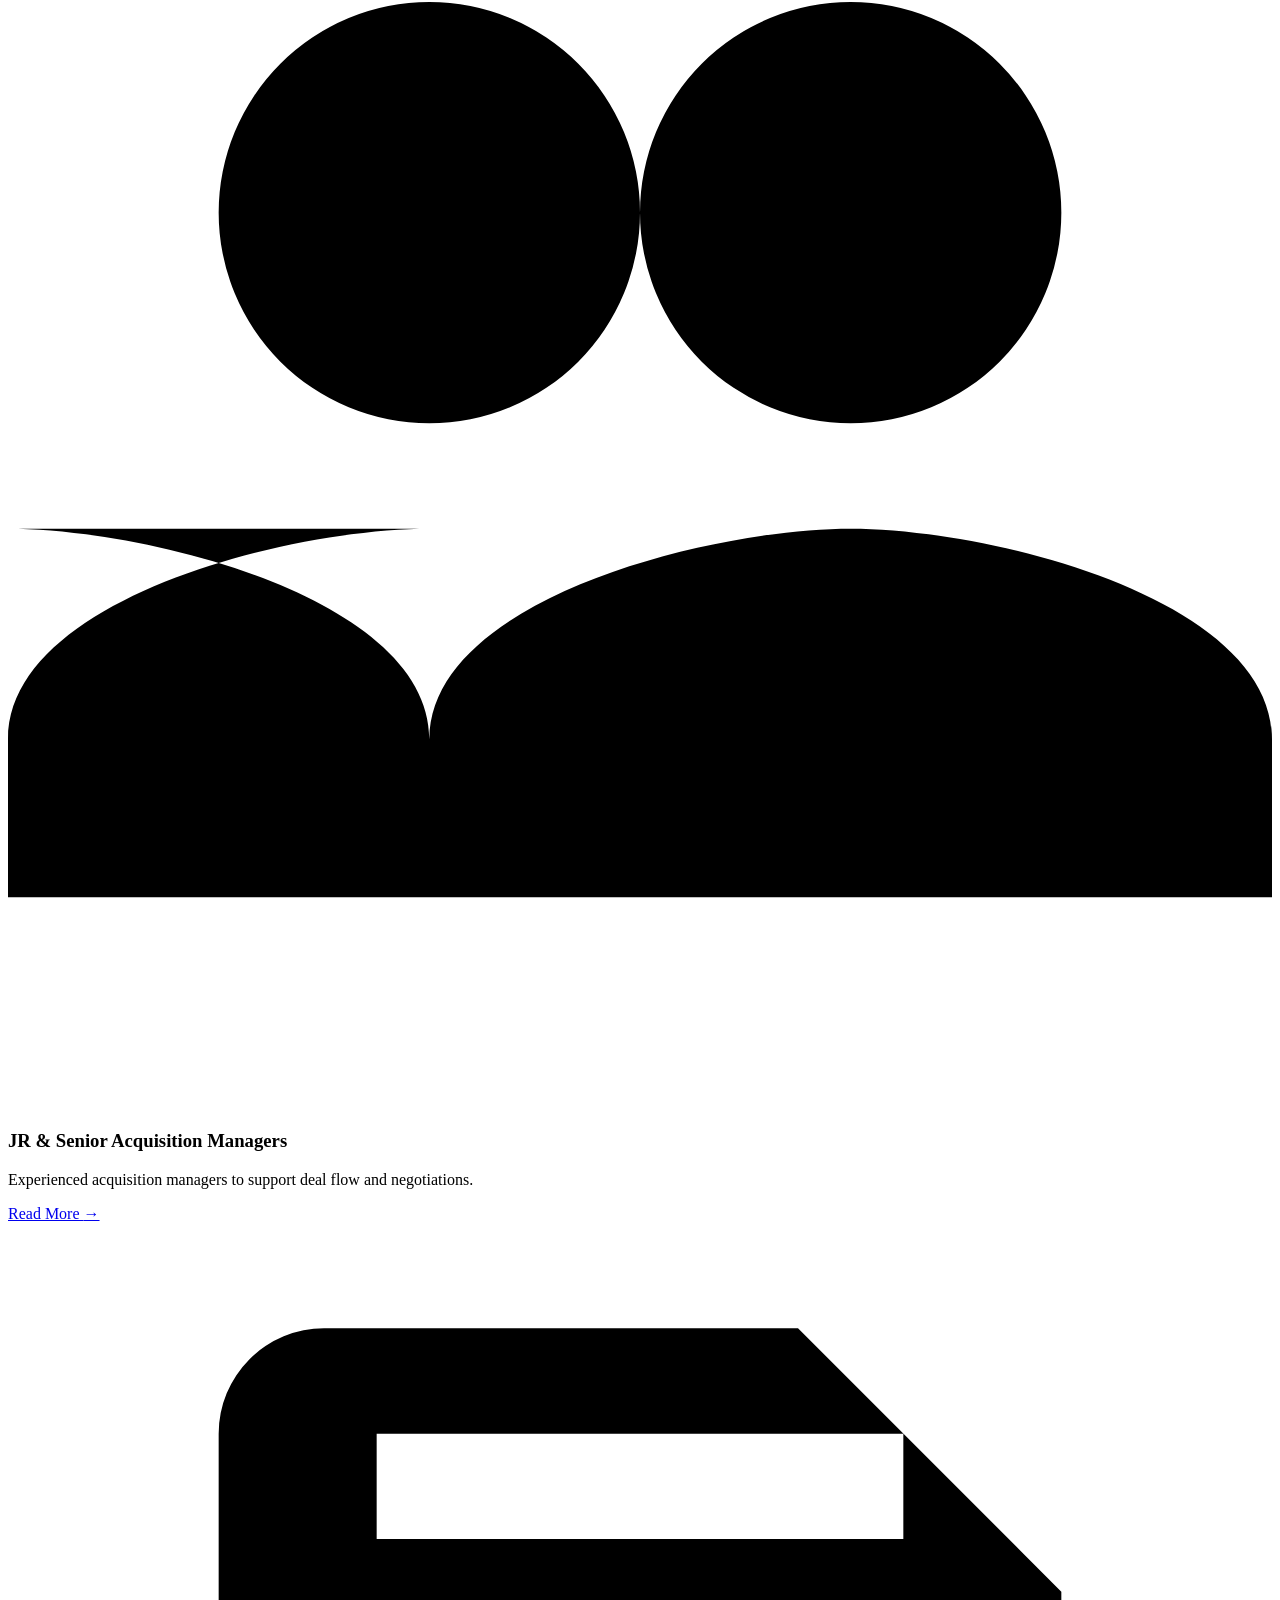
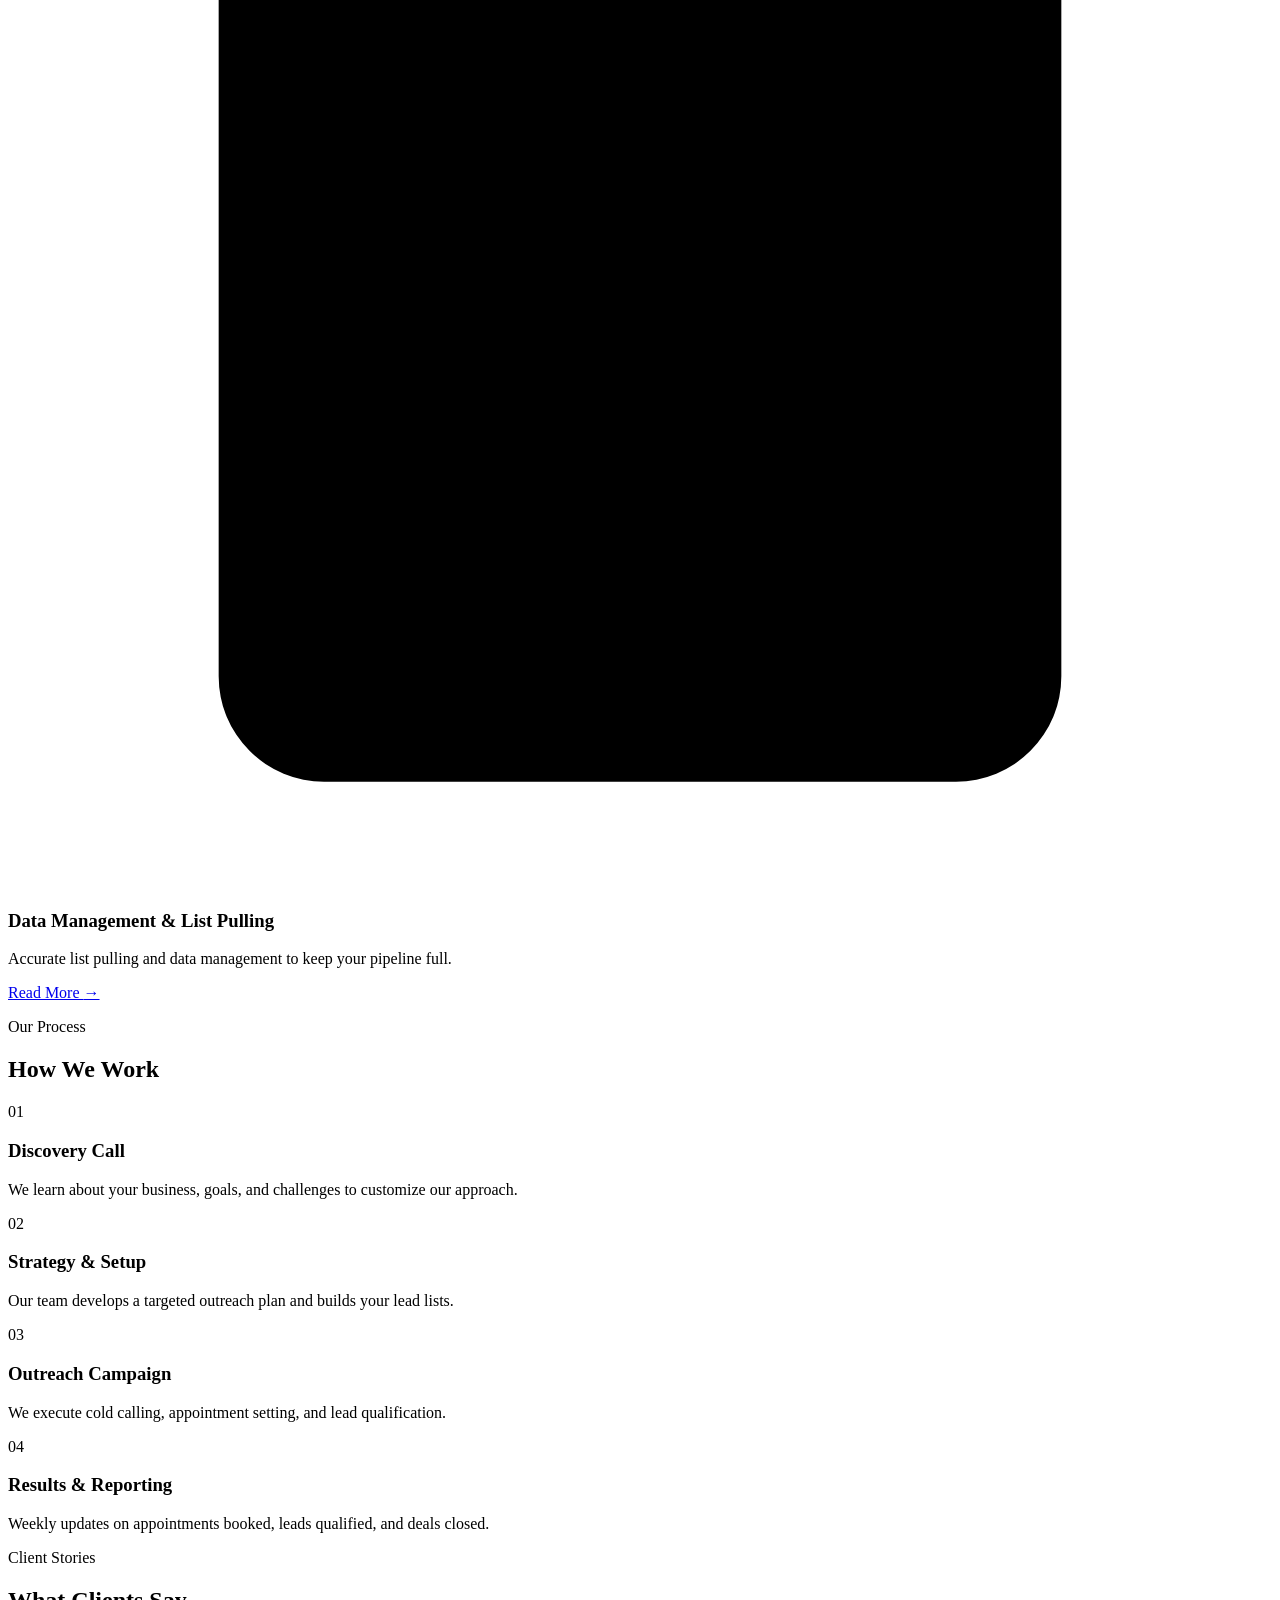
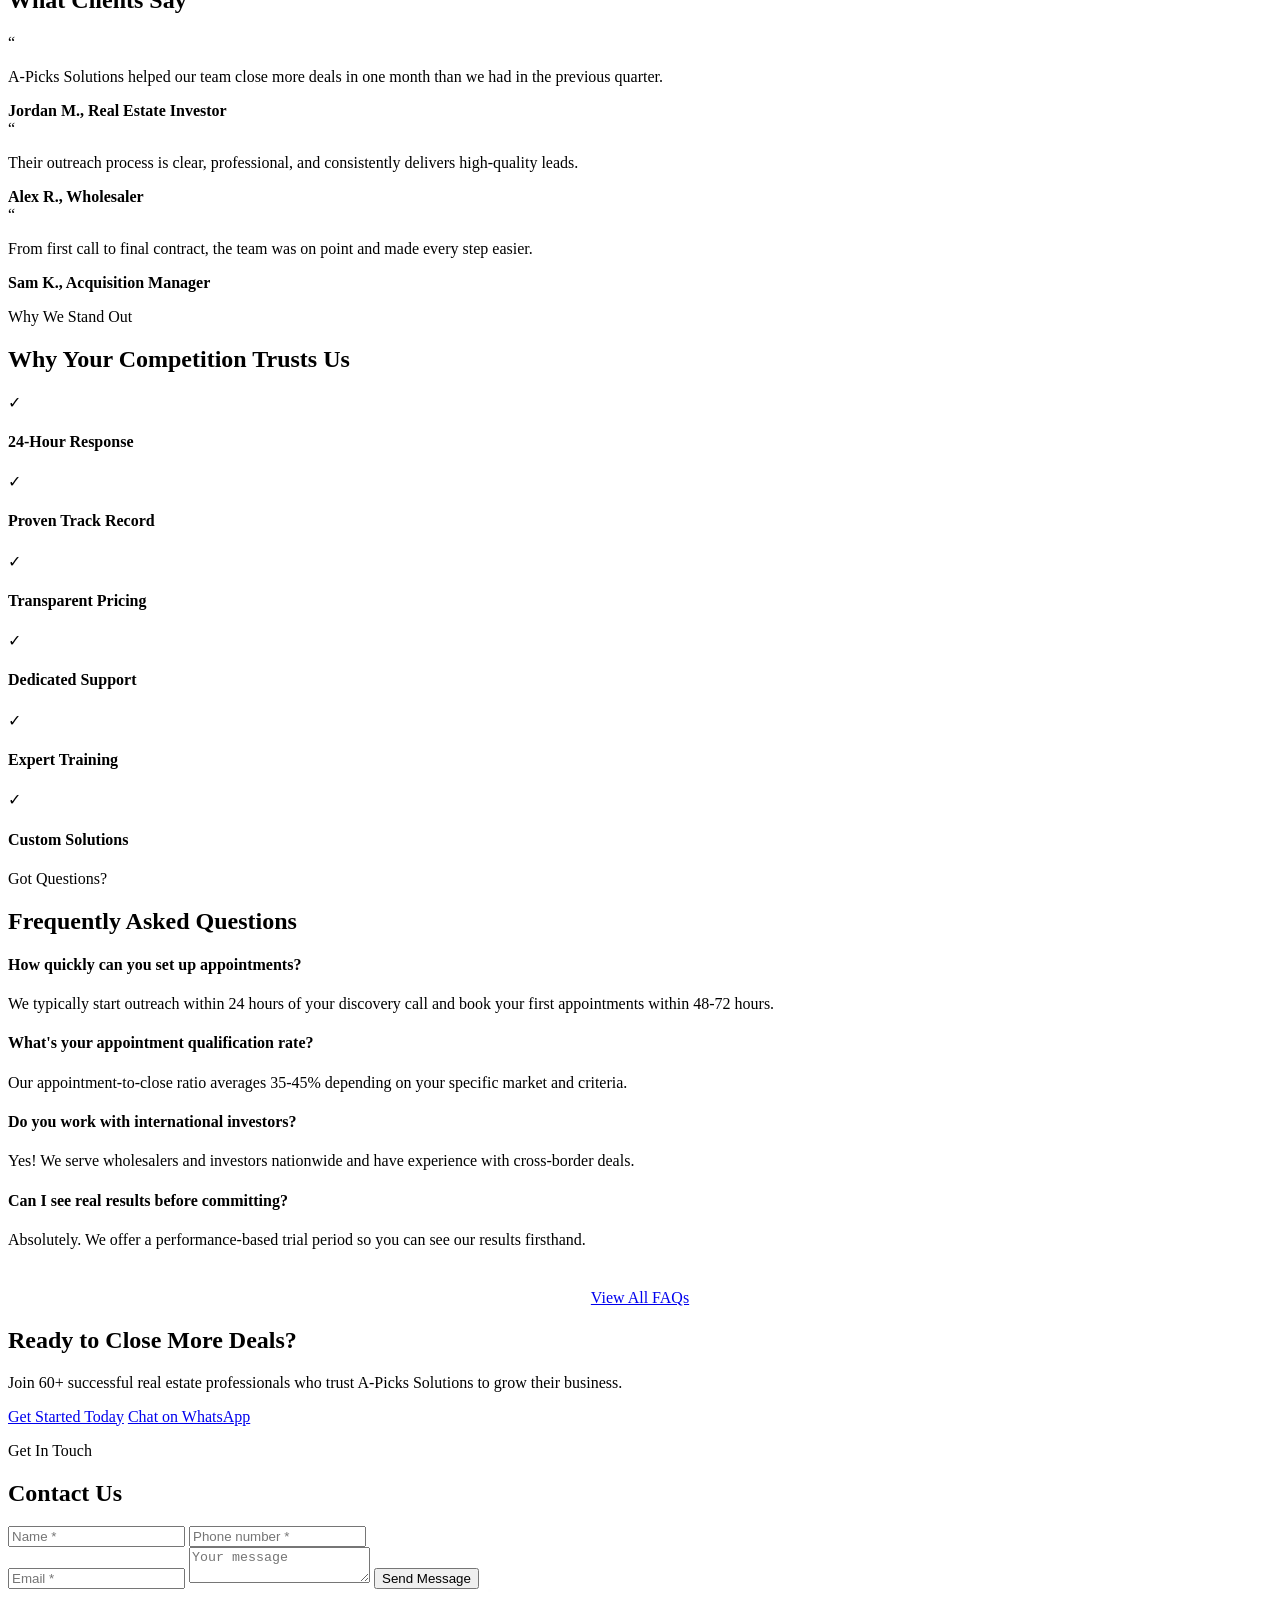
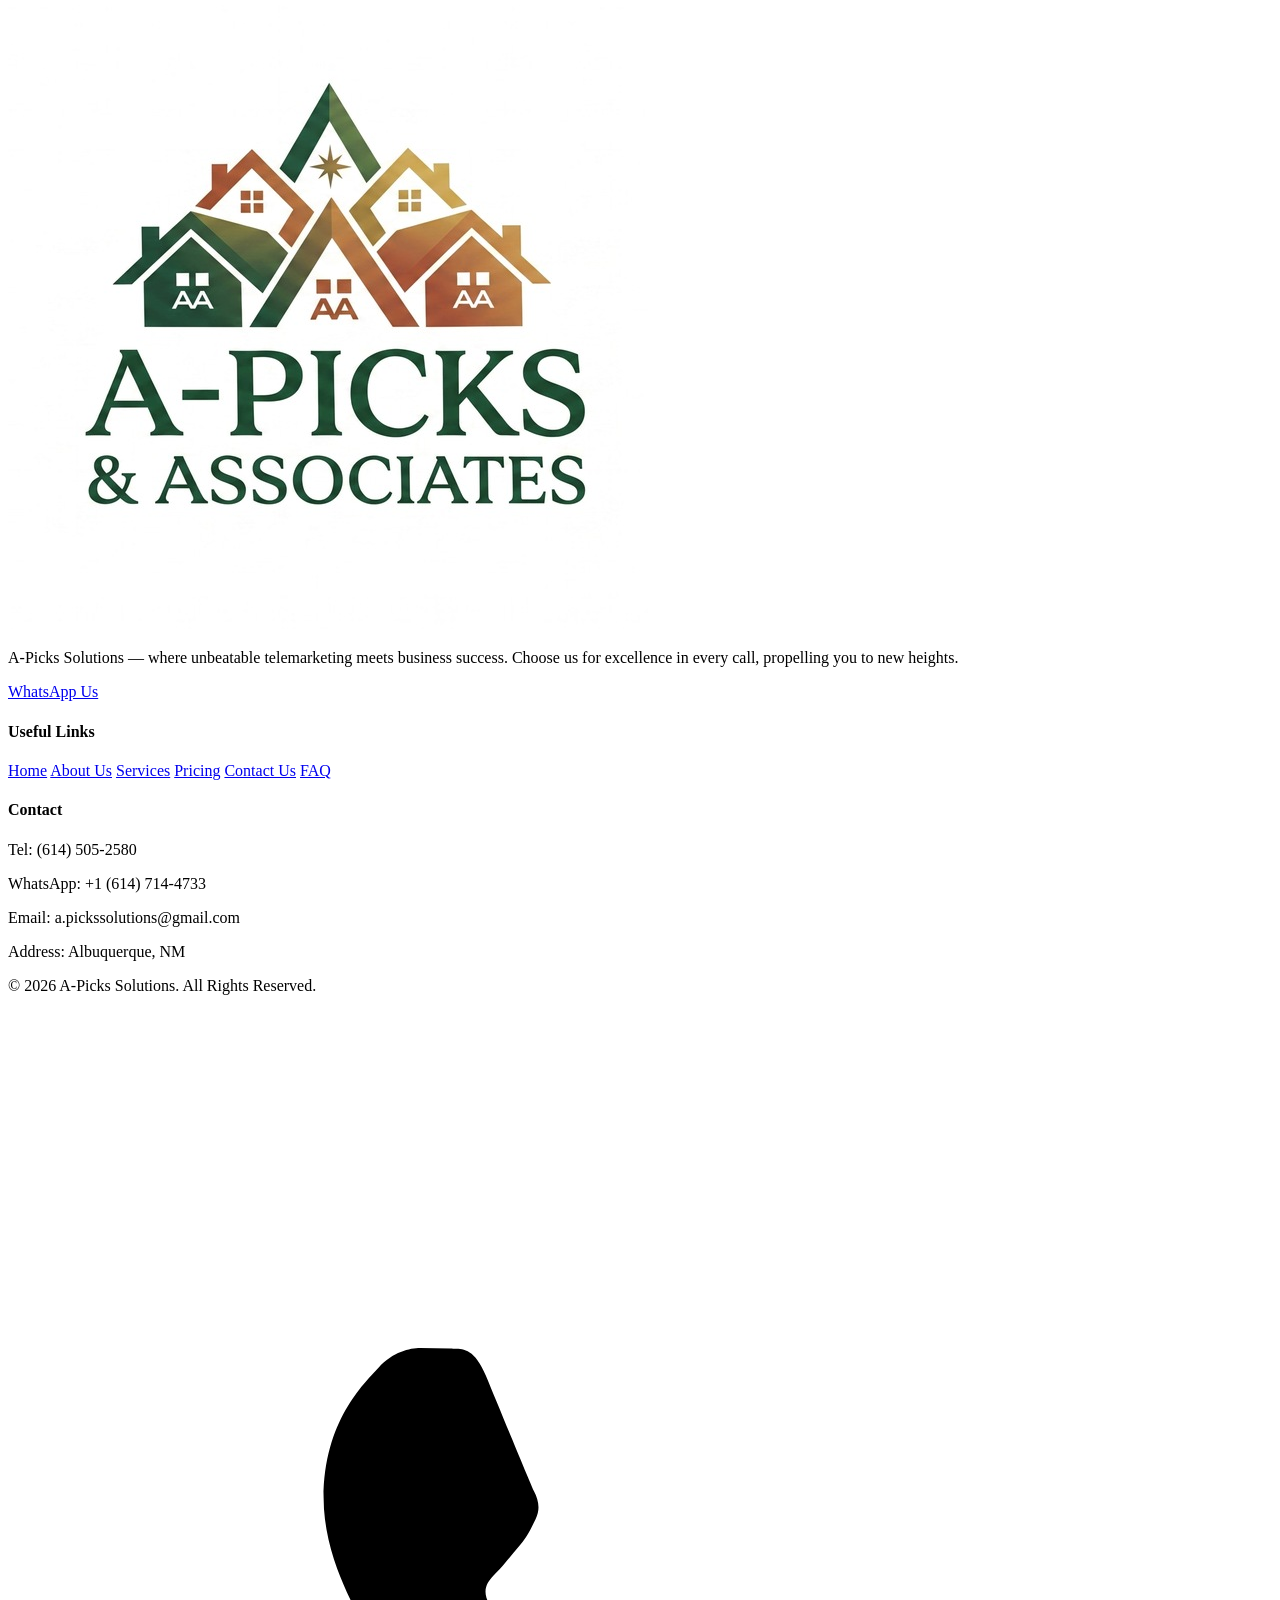
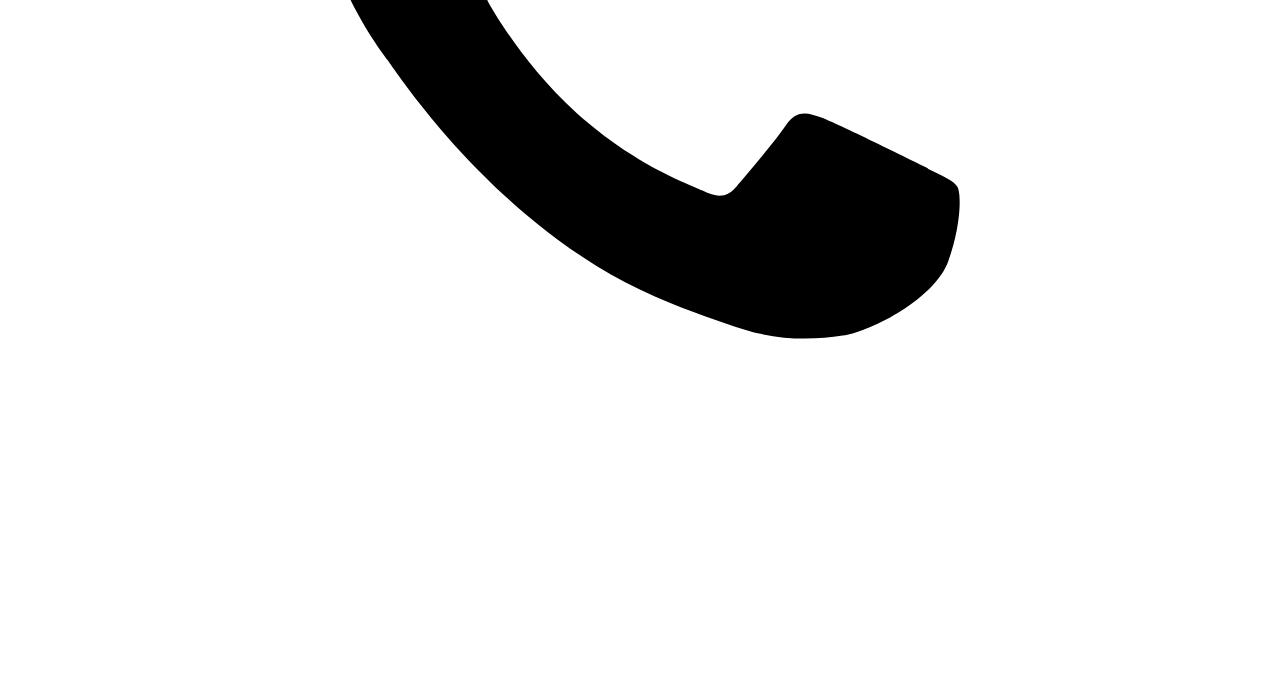
==== commit 5091de00: "Rename Homepage to index.html" ====
--- a/index.html
+++ b/index.html
@@ -5,266 +5,360 @@
   <meta name="viewport" content="width=device-width, initial-scale=1.0" />
   <title>A-Picks Solutions | Real Estate Sales Support for Wholesalers & Investors</title>
   <meta name="description" content="A-Picks Solutions helps real estate wholesalers and investors close more off-market deals with appointment setting, cold calling, and acquisition support." />
-  <meta name="keywords" content="real estate lead generation, appointment setting, cold calling, acquisition managers, wholesalers, investors, telemarketing" />
   <meta name="robots" content="index, follow" />
   <meta property="og:title" content="A-Picks Solutions | Real Estate Sales Support" />
   <meta property="og:description" content="A-Picks Solutions helps real estate wholesalers and investors close more off-market deals with appointment setting and sales support." />
   <meta property="og:type" content="website" />
   <meta property="og:url" content="https://mshnormaleg-crypto.github.io/apicks-solutions/" />
   <meta property="og:image" content="https://mshnormaleg-crypto.github.io/apicks-solutions/40032cae-659b-45c8-bc1c-b05bab68e783.jpg" />
-  <meta name="twitter:card" content="summary_large_image" />
-  <meta name="twitter:title" content="A-Picks Solutions | Real Estate Sales Support" />
-  <meta name="twitter:description" content="A-Picks Solutions helps real estate wholesalers and investors close more off-market deals with appointment setting and sales support." />
+  <link rel="preconnect" href="https://fonts.googleapis.com" />
+  <link rel="preconnect" href="https://fonts.gstatic.com" crossorigin />
+  <link href="https://fonts.googleapis.com/css2?family=Montserrat:wght@400;600;700;900&family=Open+Sans:wght@400;600&display=swap" rel="stylesheet" />
   <link rel="stylesheet" href="style.css" />
 </head>
 <body>
-  <header>
-    <div class="logo"><img src="40032cae-659b-45c8-bc1c-b05bab68e783.jpg" alt="A-Picks Solutions logo" class="brand-logo" /><span class="logo-text">A-Picks Solutions</span></div>
-    <button class="nav-toggle" aria-label="Open menu">
-      <span class="bar"></span>
-      <span class="bar"></span>
-      <span class="bar"></span>
-    </button>
-    <div class="header-actions">
-      <div class="social-links">
-        <a href="https://wa.me/16147144733" target="_blank" aria-label="WhatsApp">WA</a>
-      </div>
-      <a class="button-secondary" href="tel:+16145052580">Call Us</a>
+
+  <!-- HEADER -->
+  <header id="site-header">
+    <div class="header-inner">
+      <div class="logo">
+        <img src="40032cae-659b-45c8-bc1c-b05bab68e783.jpg" alt="A-Picks Solutions logo" class="brand-logo" />
+        <span class="logo-text">A-Picks Solutions</span>
+      </div>
+      <nav class="main-nav" id="mainNav">
+        <a href="index.html">Home</a>
+        <a href="about-us.html">About Us</a>
+        <a href="services.html">Services</a>
+        <a href="pricing.html">Pricing</a>
+        <a href="fqa.html">FAQ</a>
+        <a href="contact-us.html">Contact</a>
+      </nav>
+      <div class="header-actions">
+        <a href="https://wa.me/16147144733" target="_blank" class="wa-link">WhatsApp</a>
+        <a class="btn-primary" href="contact-us.html">Book a Meeting</a>
+      </div>
+      <button class="nav-toggle" id="navToggle" aria-label="Open menu">
+        <span class="bar"></span><span class="bar"></span><span class="bar"></span>
+      </button>
     </div>
   </header>
 
-  <main>
-    <section class="hero banner-hero">
-      <div class="hero-copy">
-        <p class="eyebrow hero-fade">A-Picks Solutions</p>
-        <h1 class="hero-fade" style="animation-delay: 0.1s;">Get more off-market deals closed<br>Expand your business</h1>
-        <p class="hero-fade" style="animation-delay: 0.2s;">We help real estate wholesalers and investors increase profits with powerful sales support, effective lead outreach, and trusted telemarketing services.</p>
-        <div class="hero-buttons">
-          <a class="button hero-fade" href="contact-us.html" style="animation-delay: 0.3s;">Book a Meeting</a>
-          <a class="button-secondary hero-fade" href="https://wa.me/16147144733" target="_blank" style="animation-delay: 0.35s;">WhatsApp Us</a>
-        </div>
-      </div>
-      <div class="hero-image" aria-hidden="false">
-        <div class="hero-slide active" style="background-image:url('https://images.unsplash.com/photo-1487058792275-0ad4aaf24ca7?auto=format&fit=crop&w=1200&q=80')"></div>
-        <div class="hero-slide" style="background-image:url('https://images.unsplash.com/photo-1556761175-4b46a572b786?auto=format&fit=crop&w=1200&q=80')"></div>
-        <div class="hero-slide" style="background-image:url('https://images.unsplash.com/photo-1521737604893-d14cc237f11d?auto=format&fit=crop&w=1200&q=80')"></div>
-      </div>
-    </section>
-  </main>
-
-  <section class="why-choose-section">
-    <h2 class="animate-on-scroll">Why Choose A-Picks Solutions</h2>
-    <div class="why-choose-grid">
-      <div class="why-card animate-on-scroll">
-        <div class="why-icon">⚡</div>
-        <h3>Fast Turnaround</h3>
-        <p>Get results in 24-48 hours with our rapid-response appointment setting and lead qualification process.</p>
-      </div>
-      <div class="why-card animate-on-scroll">
-        <div class="why-icon">👥</div>
-        <h3>Expert Team</h3>
-        <p>250+ experienced agents dedicated to closing deals and maximizing your pipeline quality.</p>
-      </div>
-      <div class="why-card animate-on-scroll">
-        <div class="why-icon">📈</div>
-        <h3>Proven Results</h3>
-        <p>$1.7M+ in closed deals from 60+ clients—we know what works in real estate.</p>
-      </div>
-      <div class="why-card animate-on-scroll">
-        <div class="why-icon">🤝</div>
-        <h3>Full Support</h3>
-        <p>From cold calling to data management, we handle the entire sales funnel so you can focus on closing.</p>
-      </div>
-    </div>
-  </section>
-
-  <section class="photo-showcase">
-    <h2>Marketing images that show our work</h2>
-    <div class="photo-grid">
-      <div class="photo-card">
-        <img loading="lazy" src="https://images.unsplash.com/photo-1521737604893-d14cc237f11d?auto=format&fit=crop&w=900&q=70" alt="Team discussing strategy over a laptop" />
-        <p>Strategy, outreach, and qualified lead flow.</p>
-      </div>
-      <div class="photo-card">
-        <img loading="lazy" src="https://images.unsplash.com/photo-1556761175-4b46a572b786?auto=format&fit=crop&w=900&q=70" alt="Sales team calling clients and taking notes" />
-        <p>High-converting telemarketing and sales communication.</p>
-      </div>
-      <div class="photo-card">
-        <img loading="lazy" src="https://images.unsplash.com/photo-1517248135467-4c7edcad34c4?auto=format&fit=crop&w=900&q=70" alt="Close up of a business meeting" />
-        <p>Trusted business support for wholesalers and investors.</p>
-      </div>
-    </div>
-  </section>
-
+  <!-- HERO -->
+  <section class="hero-section">
+    <div class="hero-bg">
+      <div class="hero-slide active" style="background-image:url('https://images.unsplash.com/photo-1487058792275-0ad4aaf24ca7?auto=format&fit=crop&w=1400&q=80')"></div>
+      <div class="hero-slide" style="background-image:url('https://images.unsplash.com/photo-1556761175-4b46a572b786?auto=format&fit=crop&w=1400&q=80')"></div>
+      <div class="hero-slide" style="background-image:url('https://images.unsplash.com/photo-1521737604893-d14cc237f11d?auto=format&fit=crop&w=1400&q=80')"></div>
+      <div class="hero-overlay"></div>
+    </div>
+    <div class="hero-content">
+      <p class="hero-eyebrow">A-Picks Solutions</p>
+      <h1 class="hero-title">
+        <span class="line1">Get More</span>
+        <span class="line2">Off-Market Deals</span>
+        <span class="line3">Closed</span>
+      </h1>
+      <p class="hero-sub">We help real estate wholesalers and investors increase profits with powerful sales support, effective lead outreach, and trusted telemarketing services.</p>
+      <div class="hero-btns">
+        <a href="contact-us.html" class="btn-primary btn-lg">Book a Meeting</a>
+        <a href="https://wa.me/16147144733" target="_blank" class="btn-outline btn-lg">WhatsApp Us</a>
+      </div>
+    </div>
+  </section>
+
+  <!-- STATS BAR -->
+  <section class="stats-bar">
+    <div class="stats-inner">
+      <div class="stat-item" data-target="60">
+        <strong class="counter">0</strong><sup>+</sup>
+        <span>Clients</span>
+      </div>
+      <div class="stat-divider"></div>
+      <div class="stat-item" data-target="1700000">
+        <strong class="counter">0</strong>
+        <span>In Closed Deals</span>
+      </div>
+      <div class="stat-divider"></div>
+      <div class="stat-item" data-target="250">
+        <strong class="counter">0</strong><sup>+</sup>
+        <span>Expert Agents</span>
+      </div>
+    </div>
+  </section>
+
+  <!-- WHAT WE DO -->
+  <section class="what-section">
+    <div class="container">
+      <div class="what-grid">
+        <div class="what-text">
+          <p class="section-eyebrow">What We Do</p>
+          <h2>Real Estate Sales <br/>Support That Delivers</h2>
+          <p>A-Picks Solutions specializes in providing top-notch virtual assistants and cold calling services, calling prospects from your list and finding off-market deals, and delivering qualified leads right to your CRM.</p>
+          <ul class="mission-list">
+            <li>Ease and assist real estate wholesalers through their entire sales process</li>
+            <li>Deliver cost-efficient solutions customized to your specific business needs</li>
+            <li>Build enduring client relationships through consistently high-quality service</li>
+            <li>Handle everything from cold calling to closing so you can focus on growth</li>
+          </ul>
+          <a href="about-us.html" class="btn-primary" style="margin-top:24px;display:inline-block;">Learn More About Us</a>
+        </div>
+        <div class="what-images">
+          <img src="https://images.unsplash.com/photo-1521737604893-d14cc237f11d?auto=format&fit=crop&w=600&q=80" alt="Team strategy" class="what-img-top" />
+          <img src="https://images.unsplash.com/photo-1556761175-4b46a572b786?auto=format&fit=crop&w=600&q=80" alt="Sales team calling" class="what-img-bottom" />
+        </div>
+      </div>
+    </div>
+  </section>
+
+  <!-- WHY US -->
+  <section class="why-section">
+    <div class="container">
+      <div class="section-head">
+        <p class="section-eyebrow">Why Choose Us</p>
+        <h2>Why A-Picks Solutions?</h2>
+      </div>
+      <div class="why-grid">
+        <div class="why-card animate-on-scroll">
+          <div class="why-icon">⚡</div>
+          <h3>Fast Turnaround</h3>
+          <p>Get results in 24-48 hours with our rapid-response appointment setting and lead qualification process.</p>
+        </div>
+        <div class="why-card animate-on-scroll">
+          <div class="why-icon">👥</div>
+          <h3>Expert Team</h3>
+          <p>250+ experienced agents dedicated to closing deals and maximizing your pipeline quality.</p>
+        </div>
+        <div class="why-card animate-on-scroll">
+          <div class="why-icon">📈</div>
+          <h3>Proven Results</h3>
+          <p>$1.7M+ in closed deals from 60+ clients — we know what works in real estate.</p>
+        </div>
+        <div class="why-card animate-on-scroll">
+          <div class="why-icon">🤝</div>
+          <h3>Full Support</h3>
+          <p>From cold calling to data management, we handle the entire sales funnel so you can focus on closing.</p>
+        </div>
+      </div>
+    </div>
+  </section>
+
+  <!-- SERVICES -->
   <section class="services-section">
-    <h2 class="animate-on-scroll">Our Services</h2>
-    <div class="services-grid">
-      <div class="service-card">
-        <div class="service-icon">
-          <svg viewBox="0 0 24 24" xmlns="http://www.w3.org/2000/svg" aria-hidden="true"><path d="M12 2a7 7 0 00-7 7v4a4 4 0 004 4h1a1 1 0 001-1v-3a1 1 0 00-1-1H9a1 1 0 01-1-1V9a5 5 0 0110 0v3a1 1 0 01-1 1h-1a1 1 0 00-1 1v3a1 1 0 001 1h1a4 4 0 004-4V9a7 7 0 00-7-7z"/></svg>
-        </div>
-        <h3>Real Estate Cold calling</h3>
-        <p>Targeted outbound calling to connect with motivated sellers and qualified leads.</p>
-        <a class="read-more" href="services.html">read more <span class="arrow">→</span></a>
-      </div>
-      <div class="service-card">
-        <div class="service-icon">
-          <svg viewBox="0 0 24 24" xmlns="http://www.w3.org/2000/svg" aria-hidden="true"><path d="M12 3l8 7h-3v7h-4v-5H11v5H7v-7H4l8-7z"/></svg>
-        </div>
-        <h3>Realtor Appointment setting</h3>
-        <p>Book more appointments with motivated buyers and sellers through skilled outreach.</p>
-        <a class="read-more" href="services.html">read more <span class="arrow">→</span></a>
-      </div>
-      <div class="service-card">
-        <div class="service-icon">
-          <svg viewBox="0 0 24 24" xmlns="http://www.w3.org/2000/svg" aria-hidden="true"><path d="M16 11a4 4 0 110-8 4 4 0 010 8zm-8 0a4 4 0 110-8 4 4 0 010 8zm8 2c-2.67 0-8 1.34-8 4v3h16v-3c0-2.66-5.33-4-8-4zm-8 0c-2.67 0-8 1.34-8 4v3h8v-3c0-2.66-5.33-4-8-4z"/></svg>
-        </div>
-        <h3>JR, Senior Acquisition managers</h3>
-        <p>Experienced acquisition managers to support deal flow and negotiations.</p>
-        <a class="read-more" href="services.html">read more <span class="arrow">→</span></a>
-      </div>
-      <div class="service-card">
-        <div class="service-icon">
-          <svg viewBox="0 0 24 24" xmlns="http://www.w3.org/2000/svg" aria-hidden="true"><path d="M6 2h9l5 5v13a2 2 0 01-2 2H6a2 2 0 01-2-2V4a2 2 0 012-2zm1 2v2h10V4H7zm0 6h10v2H7v-2zm0 4h6v2H7v-2zm0 4h6v2H7v-2z"/></svg>
-        </div>
-        <h3>Data management / List pulling</h3>
-        <p>Accurate list pulling and data management to keep your pipeline full.</p>
-        <a class="read-more" href="services.html">read more <span class="arrow">→</span></a>
-      </div>
-    </div>
-  </section>
-
+    <div class="container">
+      <div class="section-head light">
+        <p class="section-eyebrow light">What We Offer</p>
+        <h2>Our Services</h2>
+      </div>
+      <div class="services-grid">
+        <div class="service-card animate-on-scroll">
+          <div class="service-icon">
+            <svg viewBox="0 0 24 24" xmlns="http://www.w3.org/2000/svg"><path d="M12 2a7 7 0 00-7 7v4a4 4 0 004 4h1a1 1 0 001-1v-3a1 1 0 00-1-1H9a1 1 0 01-1-1V9a5 5 0 0110 0v3a1 1 0 01-1 1h-1a1 1 0 00-1 1v3a1 1 0 001 1h1a4 4 0 004-4V9a7 7 0 00-7-7z"/></svg>
+          </div>
+          <h3>Real Estate Cold Calling</h3>
+          <p>Targeted outbound calling to connect with motivated sellers and qualified leads.</p>
+          <a class="svc-link" href="services.html">Read More <span>→</span></a>
+        </div>
+        <div class="service-card animate-on-scroll">
+          <div class="service-icon">
+            <svg viewBox="0 0 24 24" xmlns="http://www.w3.org/2000/svg"><path d="M12 3l8 7h-3v7h-4v-5H11v5H7v-7H4l8-7z"/></svg>
+          </div>
+          <h3>Realtor Appointment Setting</h3>
+          <p>Book more appointments with motivated buyers and sellers through skilled outreach.</p>
+          <a class="svc-link" href="services.html">Read More <span>→</span></a>
+        </div>
+        <div class="service-card animate-on-scroll">
+          <div class="service-icon">
+            <svg viewBox="0 0 24 24" xmlns="http://www.w3.org/2000/svg"><path d="M16 11a4 4 0 110-8 4 4 0 010 8zm-8 0a4 4 0 110-8 4 4 0 010 8zm8 2c-2.67 0-8 1.34-8 4v3h16v-3c0-2.66-5.33-4-8-4zm-8 0c-2.67 0-8 1.34-8 4v3h8v-3c0-2.66-5.33-4-8-4z"/></svg>
+          </div>
+          <h3>JR &amp; Senior Acquisition Managers</h3>
+          <p>Experienced acquisition managers to support deal flow and negotiations.</p>
+          <a class="svc-link" href="services.html">Read More <span>→</span></a>
+        </div>
+        <div class="service-card animate-on-scroll">
+          <div class="service-icon">
+            <svg viewBox="0 0 24 24" xmlns="http://www.w3.org/2000/svg"><path d="M6 2h9l5 5v13a2 2 0 01-2 2H6a2 2 0 01-2-2V4a2 2 0 012-2zm1 2v2h10V4H7zm0 6h10v2H7v-2zm0 4h6v2H7v-2zm0 4h6v2H7v-2z"/></svg>
+          </div>
+          <h3>Data Management &amp; List Pulling</h3>
+          <p>Accurate list pulling and data management to keep your pipeline full.</p>
+          <a class="svc-link" href="services.html">Read More <span>→</span></a>
+        </div>
+      </div>
+    </div>
+  </section>
+
+  <!-- HOW WE WORK -->
+  <section class="process-section">
+    <div class="container">
+      <div class="section-head">
+        <p class="section-eyebrow">Our Process</p>
+        <h2>How We Work</h2>
+      </div>
+      <div class="process-grid">
+        <div class="process-step animate-on-scroll">
+          <div class="step-num">01</div>
+          <h3>Discovery Call</h3>
+          <p>We learn about your business, goals, and challenges to customize our approach.</p>
+        </div>
+        <div class="process-step animate-on-scroll">
+          <div class="step-num">02</div>
+          <h3>Strategy &amp; Setup</h3>
+          <p>Our team develops a targeted outreach plan and builds your lead lists.</p>
+        </div>
+        <div class="process-step animate-on-scroll">
+          <div class="step-num">03</div>
+          <h3>Outreach Campaign</h3>
+          <p>We execute cold calling, appointment setting, and lead qualification.</p>
+        </div>
+        <div class="process-step animate-on-scroll">
+          <div class="step-num">04</div>
+          <h3>Results &amp; Reporting</h3>
+          <p>Weekly updates on appointments booked, leads qualified, and deals closed.</p>
+        </div>
+      </div>
+    </div>
+  </section>
+
+  <!-- TESTIMONIALS -->
   <section class="testimonials-section">
-    <h2>What clients say</h2>
-    <div class="testimonials-grid">
-      <div class="testimonial-card">
-        <p>&#8220;A-Picks Solutions helped our team close more deals in one month than we had in the previous quarter.&#8221;</p>
-        <strong>Jordan M., Real Estate Investor</strong>
-      </div>
-      <div class="testimonial-card">
-        <p>&#8220;Their outreach process is clear, professional, and consistently delivers high-quality leads.&#8221;</p>
-        <strong>Alex R., Wholesaler</strong>
-      </div>
-      <div class="testimonial-card">
-        <p>&#8220;From first call to final contract, the team was on point and made every step easier.&#8221;</p>
-        <strong>Sam K., Acquisition Manager</strong>
-      </div>
-    </div>
-  </section>
-
-  <section class="process-section">
-    <h2 class="animate-on-scroll">How We Work</h2>
-    <div class="process-grid">
-      <div class="process-step animate-on-scroll">
-        <div class="step-number">1</div>
-        <h3>Discovery Call</h3>
-        <p>We learn about your business, goals, and challenges to customize our approach.</p>
-      </div>
-      <div class="process-step animate-on-scroll">
-        <div class="step-number">2</div>
-        <h3>Strategy &amp; Setup</h3>
-        <p>Our team develops a targeted outreach plan and builds your lead lists.</p>
-      </div>
-      <div class="process-step animate-on-scroll">
-        <div class="step-number">3</div>
-        <h3>Outreach Campaign</h3>
-        <p>We execute cold calling, appointment setting, and lead qualification.</p>
-      </div>
-      <div class="process-step animate-on-scroll">
-        <div class="step-number">4</div>
-        <h3>Results &amp; Reporting</h3>
-        <p>Weekly updates on appointments booked, leads qualified, and deals closed.</p>
-      </div>
-    </div>
-  </section>
-
+    <div class="container">
+      <div class="section-head">
+        <p class="section-eyebrow">Client Stories</p>
+        <h2>What Clients Say</h2>
+      </div>
+      <div class="testimonials-grid">
+        <div class="testimonial-card animate-on-scroll">
+          <div class="quote-icon">&#8220;</div>
+          <p>A-Picks Solutions helped our team close more deals in one month than we had in the previous quarter.</p>
+          <strong>Jordan M., Real Estate Investor</strong>
+        </div>
+        <div class="testimonial-card animate-on-scroll">
+          <div class="quote-icon">&#8220;</div>
+          <p>Their outreach process is clear, professional, and consistently delivers high-quality leads.</p>
+          <strong>Alex R., Wholesaler</strong>
+        </div>
+        <div class="testimonial-card animate-on-scroll">
+          <div class="quote-icon">&#8220;</div>
+          <p>From first call to final contract, the team was on point and made every step easier.</p>
+          <strong>Sam K., Acquisition Manager</strong>
+        </div>
+      </div>
+    </div>
+  </section>
+
+  <!-- TRUST BADGES -->
   <section class="trust-section">
-    <h2 class="animate-on-scroll">Why Your Competition Trusts Us</h2>
-    <div class="trust-grid">
-      <div class="trust-badge animate-on-scroll"><div class="trust-icon">✓</div><h4>24-Hour Response</h4></div>
-      <div class="trust-badge animate-on-scroll"><div class="trust-icon">✓</div><h4>Proven Track Record</h4></div>
-      <div class="trust-badge animate-on-scroll"><div class="trust-icon">✓</div><h4>Transparent Pricing</h4></div>
-      <div class="trust-badge animate-on-scroll"><div class="trust-icon">✓</div><h4>Dedicated Support</h4></div>
-      <div class="trust-badge animate-on-scroll"><div class="trust-icon">✓</div><h4>Expert Training</h4></div>
-      <div class="trust-badge animate-on-scroll"><div class="trust-icon">✓</div><h4>Custom Solutions</h4></div>
-    </div>
-  </section>
-
-  <section class="faq-preview-section">
-    <h2 class="animate-on-scroll">Frequently Asked Questions</h2>
-    <div class="faq-grid">
-      <div class="faq-item animate-on-scroll">
-        <h4>How quickly can you set up appointments?</h4>
-        <p>We typically start outreach within 24 hours of your discovery call and book your first appointments within 48-72 hours.</p>
-      </div>
-      <div class="faq-item animate-on-scroll">
-        <h4>What's your appointment qualification rate?</h4>
-        <p>Our appointment-to-close ratio averages 35-45% depending on your specific market and criteria.</p>
-      </div>
-      <div class="faq-item animate-on-scroll">
-        <h4>Do you work with international investors?</h4>
-        <p>Yes! We serve wholesalers and investors nationwide and have experience with cross-border deals.</p>
-      </div>
-      <div class="faq-item animate-on-scroll">
-        <h4>Can I see real results before committing?</h4>
-        <p>Absolutely. We offer a performance-based trial period so you can see our results firsthand.</p>
-      </div>
-    </div>
-    <div class="faq-cta" style="text-align:center; margin-top:40px;">
-      <p style="margin-bottom:20px;">Have more questions? <a href="fqa.html" class="link-styled">View all FAQs</a></p>
-    </div>
-  </section>
-
-  <section class="cta-banner-section">
-    <div class="cta-banner">
-      <h2>Ready to Close More Deals?</h2>
-      <p>Join 60+ successful real estate professionals who trust A-Picks Solutions to grow their business.</p>
-      <div class="cta-buttons">
-        <a class="button button-large" href="contact-us.html">Get Started Today</a>
-        <a class="button-secondary button-large" href="https://wa.me/16147144733" target="_blank">Chat on WhatsApp</a>
-      </div>
-    </div>
-  </section>
-
-  <section>
-    <div class="section-grid">
-      <div class="stat-card animate-on-scroll" data-target="60"><strong class="counter">0</strong><span>Clients</span></div>
-      <div class="stat-card animate-on-scroll" data-target="1700000"><strong class="counter">0</strong><span>In closed deals</span></div>
-      <div class="stat-card animate-on-scroll" data-target="250"><strong class="counter">0</strong><span>Agents</span></div>
-    </div>
-  </section>
-
-  <section>
-    <h2 style="margin:0; font-size:2rem;" class="animate-on-scroll">Contact us</h2>
-    <form class="contact-form" action="https://formspree.io/f/YOUR_FORM_ID" method="POST">
-      <input type="hidden" name="_subject" value="New Message from A-Picks Solutions" />
-      <div class="grid-two">
-        <input name="name" type="text" placeholder="Name *" required />
-        <input name="phone" type="tel" placeholder="Phone number *" required />
-      </div>
-      <input name="email" type="email" placeholder="Email *" required />
-      <textarea name="message" placeholder="Your message" required></textarea>
-      <button type="submit">Send Message</button>
-    </form>
-  </section>
-
+    <div class="container">
+      <div class="section-head light">
+        <p class="section-eyebrow light">Why We Stand Out</p>
+        <h2>Why Your Competition Trusts Us</h2>
+      </div>
+      <div class="trust-grid">
+        <div class="trust-badge animate-on-scroll"><span class="trust-check">✓</span><h4>24-Hour Response</h4></div>
+        <div class="trust-badge animate-on-scroll"><span class="trust-check">✓</span><h4>Proven Track Record</h4></div>
+        <div class="trust-badge animate-on-scroll"><span class="trust-check">✓</span><h4>Transparent Pricing</h4></div>
+        <div class="trust-badge animate-on-scroll"><span class="trust-check">✓</span><h4>Dedicated Support</h4></div>
+        <div class="trust-badge animate-on-scroll"><span class="trust-check">✓</span><h4>Expert Training</h4></div>
+        <div class="trust-badge animate-on-scroll"><span class="trust-check">✓</span><h4>Custom Solutions</h4></div>
+      </div>
+    </div>
+  </section>
+
+  <!-- FAQ -->
+  <section class="faq-section">
+    <div class="container">
+      <div class="section-head">
+        <p class="section-eyebrow">Got Questions?</p>
+        <h2>Frequently Asked Questions</h2>
+      </div>
+      <div class="faq-grid">
+        <div class="faq-item animate-on-scroll">
+          <h4>How quickly can you set up appointments?</h4>
+          <p>We typically start outreach within 24 hours of your discovery call and book your first appointments within 48-72 hours.</p>
+        </div>
+        <div class="faq-item animate-on-scroll">
+          <h4>What's your appointment qualification rate?</h4>
+          <p>Our appointment-to-close ratio averages 35-45% depending on your specific market and criteria.</p>
+        </div>
+        <div class="faq-item animate-on-scroll">
+          <h4>Do you work with international investors?</h4>
+          <p>Yes! We serve wholesalers and investors nationwide and have experience with cross-border deals.</p>
+        </div>
+        <div class="faq-item animate-on-scroll">
+          <h4>Can I see real results before committing?</h4>
+          <p>Absolutely. We offer a performance-based trial period so you can see our results firsthand.</p>
+        </div>
+      </div>
+      <div style="text-align:center;margin-top:40px;">
+        <a href="fqa.html" class="btn-outline-green">View All FAQs</a>
+      </div>
+    </div>
+  </section>
+
+  <!-- CTA BANNER -->
+  <section class="cta-section">
+    <div class="container">
+      <div class="cta-box">
+        <h2>Ready to Close More Deals?</h2>
+        <p>Join 60+ successful real estate professionals who trust A-Picks Solutions to grow their business.</p>
+        <div class="cta-btns">
+          <a href="contact-us.html" class="btn-primary btn-lg">Get Started Today</a>
+          <a href="https://wa.me/16147144733" target="_blank" class="btn-outline btn-lg">Chat on WhatsApp</a>
+        </div>
+      </div>
+    </div>
+  </section>
+
+  <!-- CONTACT FORM -->
+  <section class="contact-section">
+    <div class="container">
+      <div class="section-head">
+        <p class="section-eyebrow">Get In Touch</p>
+        <h2>Contact Us</h2>
+      </div>
+      <form class="contact-form" action="https://formspree.io/f/YOUR_FORM_ID" method="POST">
+        <input type="hidden" name="_subject" value="New Message from A-Picks Solutions" />
+        <div class="form-row">
+          <input name="name" type="text" placeholder="Name *" required />
+          <input name="phone" type="tel" placeholder="Phone number *" required />
+        </div>
+        <input name="email" type="email" placeholder="Email *" required />
+        <textarea name="message" placeholder="Your message" required></textarea>
+        <button type="submit" class="btn-primary">Send Message</button>
+      </form>
+    </div>
+  </section>
+
+  <!-- FOOTER -->
   <footer>
-    <div class="footer-grid">
-      <div>
-        <h4>About</h4>
+    <div class="footer-inner">
+      <div class="footer-brand">
+        <img src="40032cae-659b-45c8-bc1c-b05bab68e783.jpg" alt="A-Picks Solutions" class="footer-logo" />
         <p>A-Picks Solutions &#8212; where unbeatable telemarketing meets business success. Choose us for excellence in every call, propelling you to new heights.</p>
-      </div>
-      <div>
-        <h4>Useful links</h4>
-        <p><a href="index.html">Home</a><br /><a href="about-us.html">About Us</a><br /><a href="services.html">Services</a><br /><a href="pricing.html">Pricing</a><br /><a href="contact-us.html">Contact Us</a><br /><a href="fqa.html">FQA</a></p>
-      </div>
-      <div>
+        <a href="https://wa.me/16147144733" target="_blank" class="wa-link">WhatsApp Us</a>
+      </div>
+      <div class="footer-links">
+        <h4>Useful Links</h4>
+        <a href="index.html">Home</a>
+        <a href="about-us.html">About Us</a>
+        <a href="services.html">Services</a>
+        <a href="pricing.html">Pricing</a>
+        <a href="contact-us.html">Contact Us</a>
+        <a href="fqa.html">FAQ</a>
+      </div>
+      <div class="footer-contact">
         <h4>Contact</h4>
-        <p>Tel: (614) 505-2580<br />WhatsApp: +1 (614) 714-4733<br />Email: a.pickssolutions@gmail.com<br />Address: Albuquerque, NM</p>
-      </div>
+        <p>Tel: (614) 505-2580</p>
+        <p>WhatsApp: +1 (614) 714-4733</p>
+        <p>Email: a.pickssolutions@gmail.com</p>
+        <p>Address: Albuquerque, NM</p>
+      </div>
+    </div>
+    <div class="footer-bottom">
+      <p>&#169; 2026 A-Picks Solutions. All Rights Reserved.</p>
     </div>
   </footer>
 
+  <!-- WhatsApp Float -->
   <a class="whatsapp-float" href="https://wa.me/16147144733" target="_blank" aria-label="Chat on WhatsApp">
     <svg viewBox="0 0 24 24" xmlns="http://www.w3.org/2000/svg"><path d="M17.472 14.382c-.297-.149-1.758-.867-2.03-.967-.273-.099-.472-.148-.672.149-.198.297-.768.966-.94 1.164-.173.198-.347.223-.644.075-.297-.149-1.255-.462-2.39-1.475-.883-.788-1.48-1.761-1.653-2.059-.173-.297-.018-.458.13-.606.134-.133.297-.347.446-.52.149-.174.198-.297.298-.495.099-.198.05-.372-.025-.521-.075-.149-.672-1.612-.92-2.207-.242-.579-.487-.5-.672-.51l-.573-.01c-.198 0-.52.074-.792.372-.273.297-1.042 1.017-1.042 2.479 0 1.462 1.066 2.875 1.213 3.074.149.198 2.1 3.2 5.076 4.487.709.306 1.262.489 1.693.626.712.226 1.36.194 1.872.118.571-.084 1.758-.719 2.006-1.413.248-.694.248-1.289.173-1.414-.074-.124-.272-.198-.57-.347z"/></svg>
   </a>
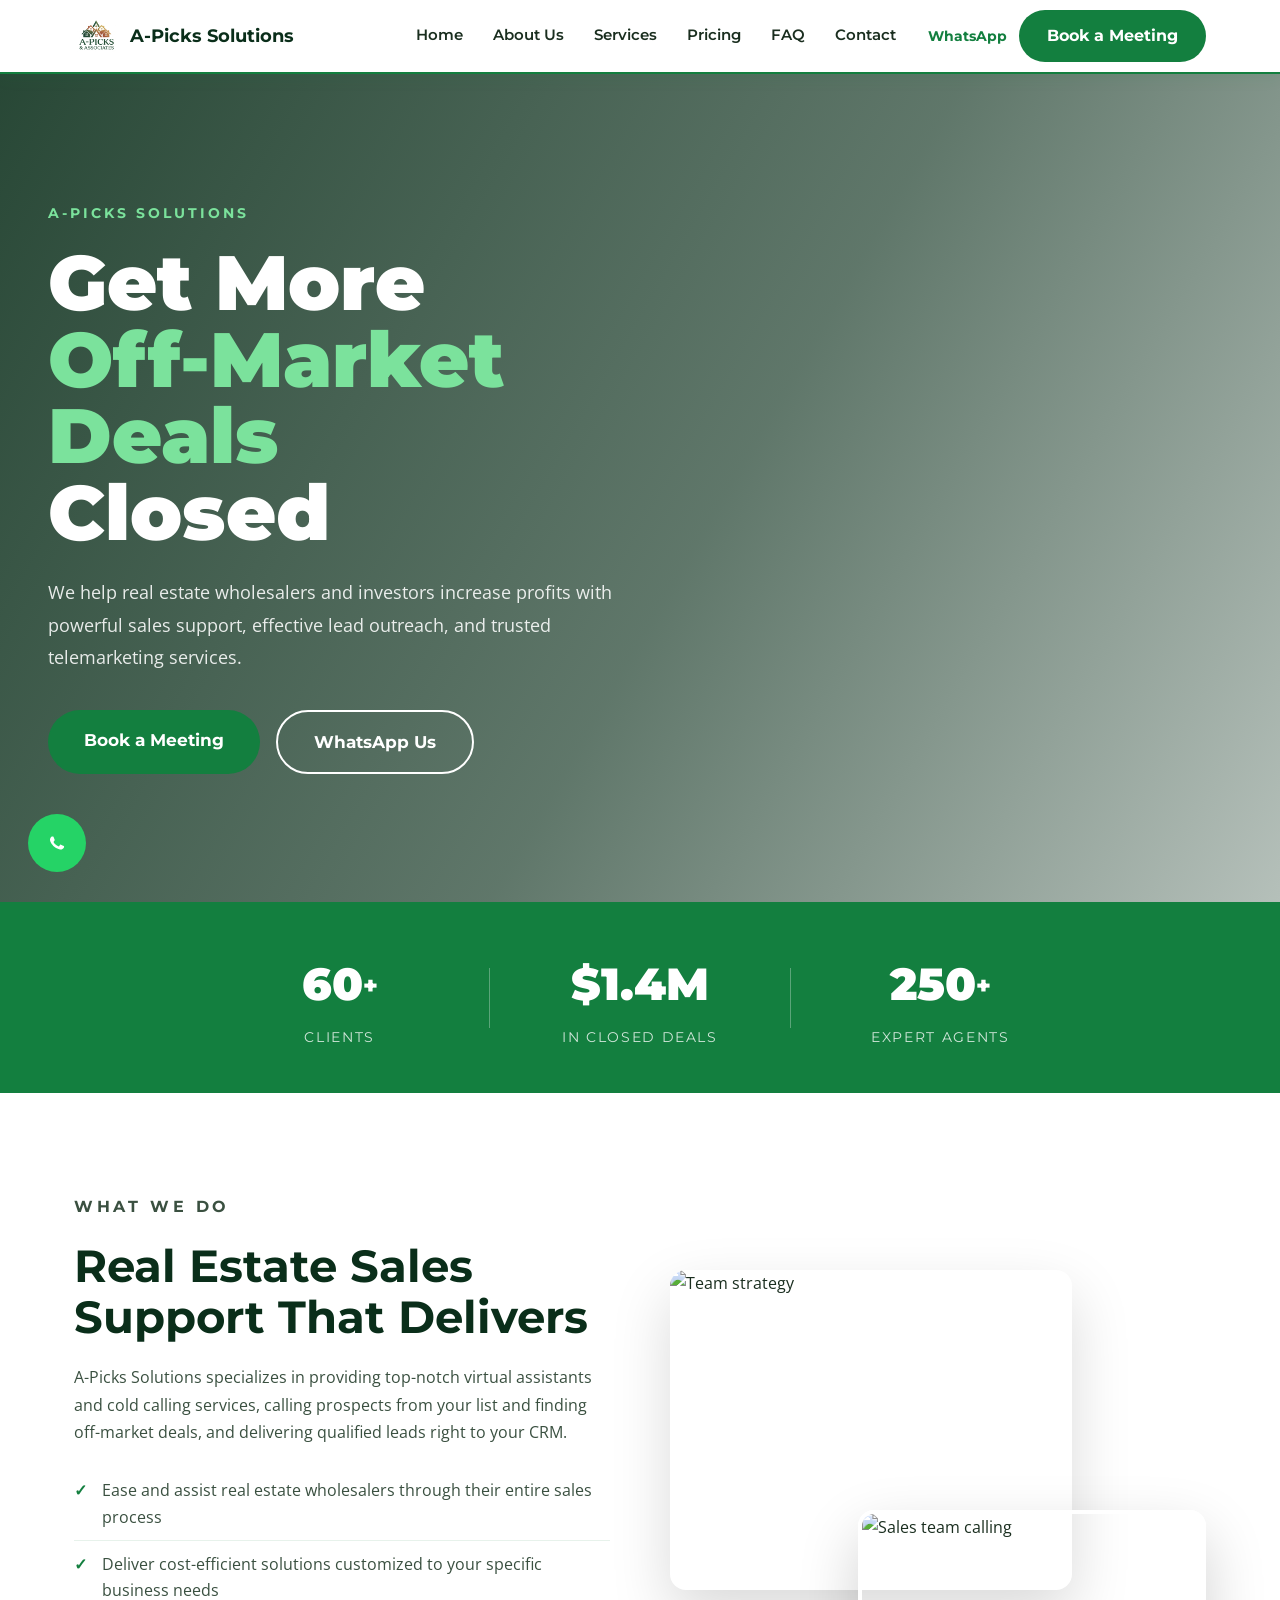
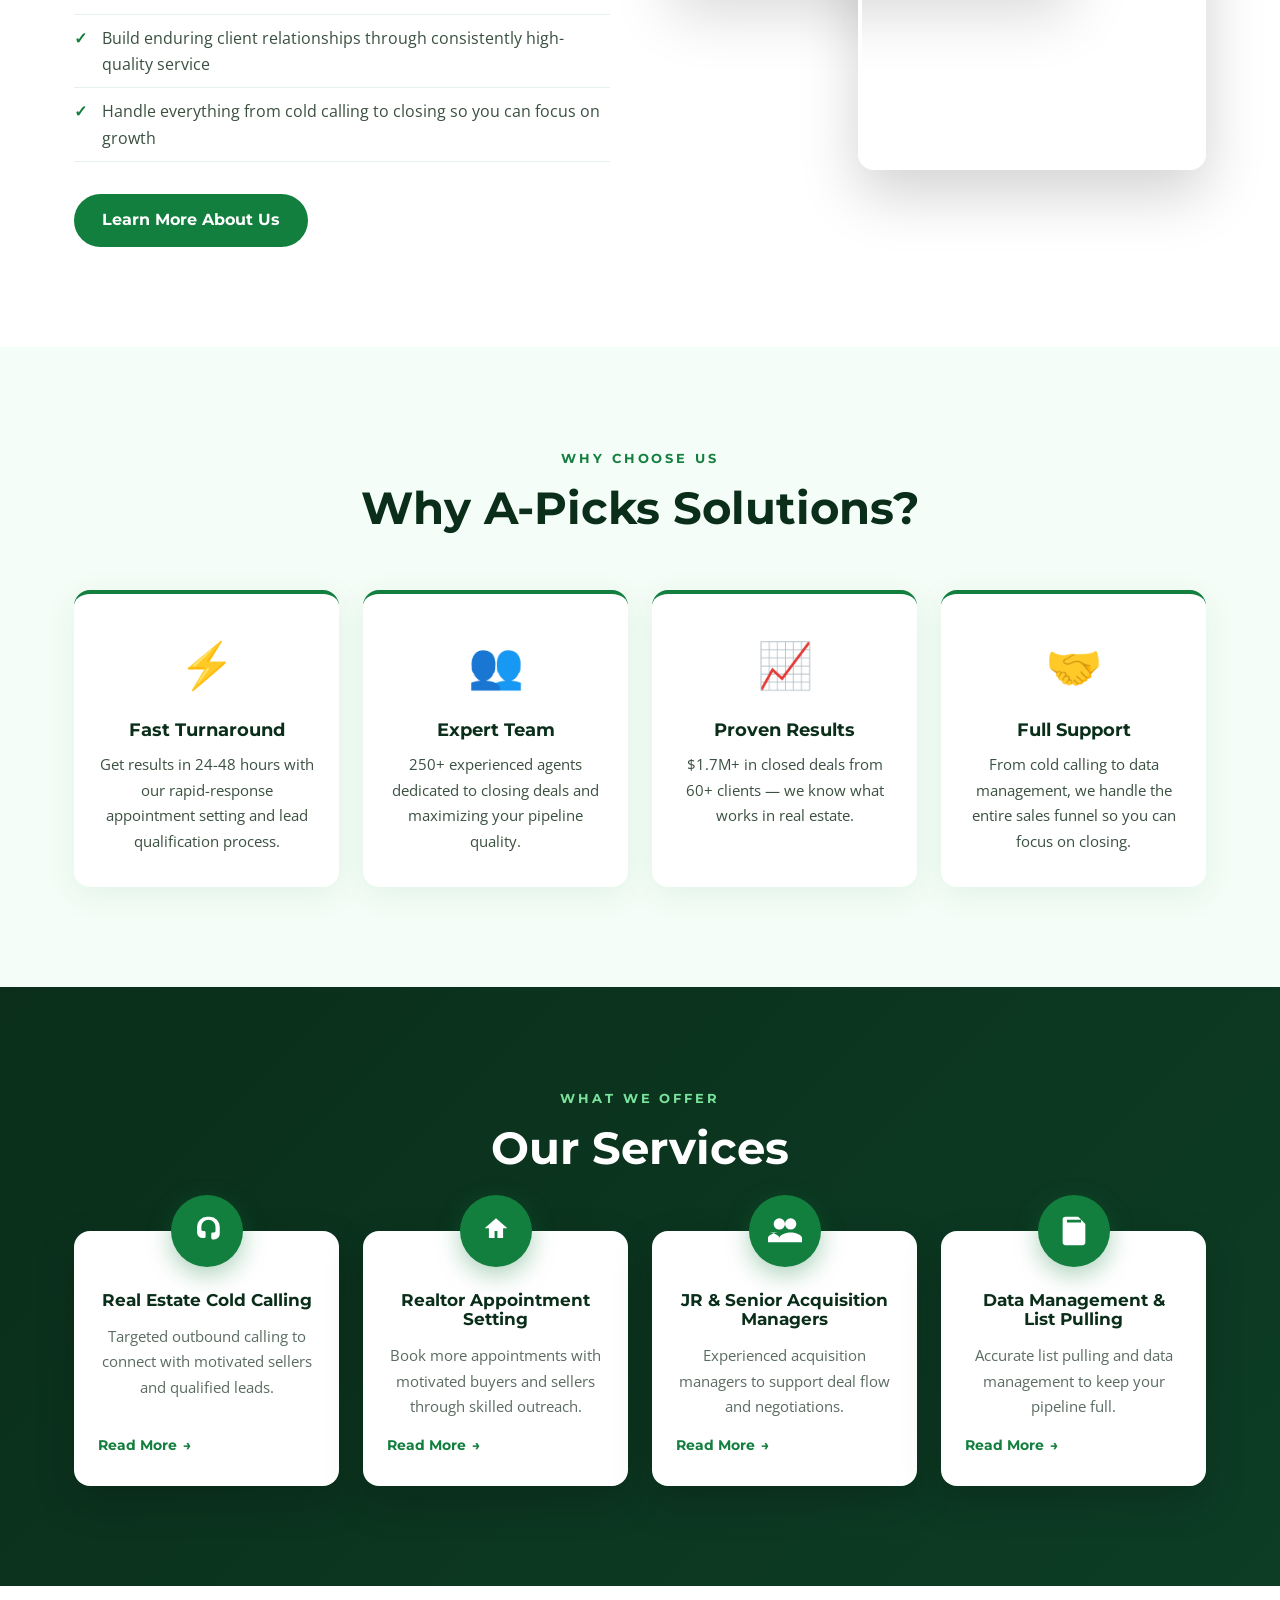
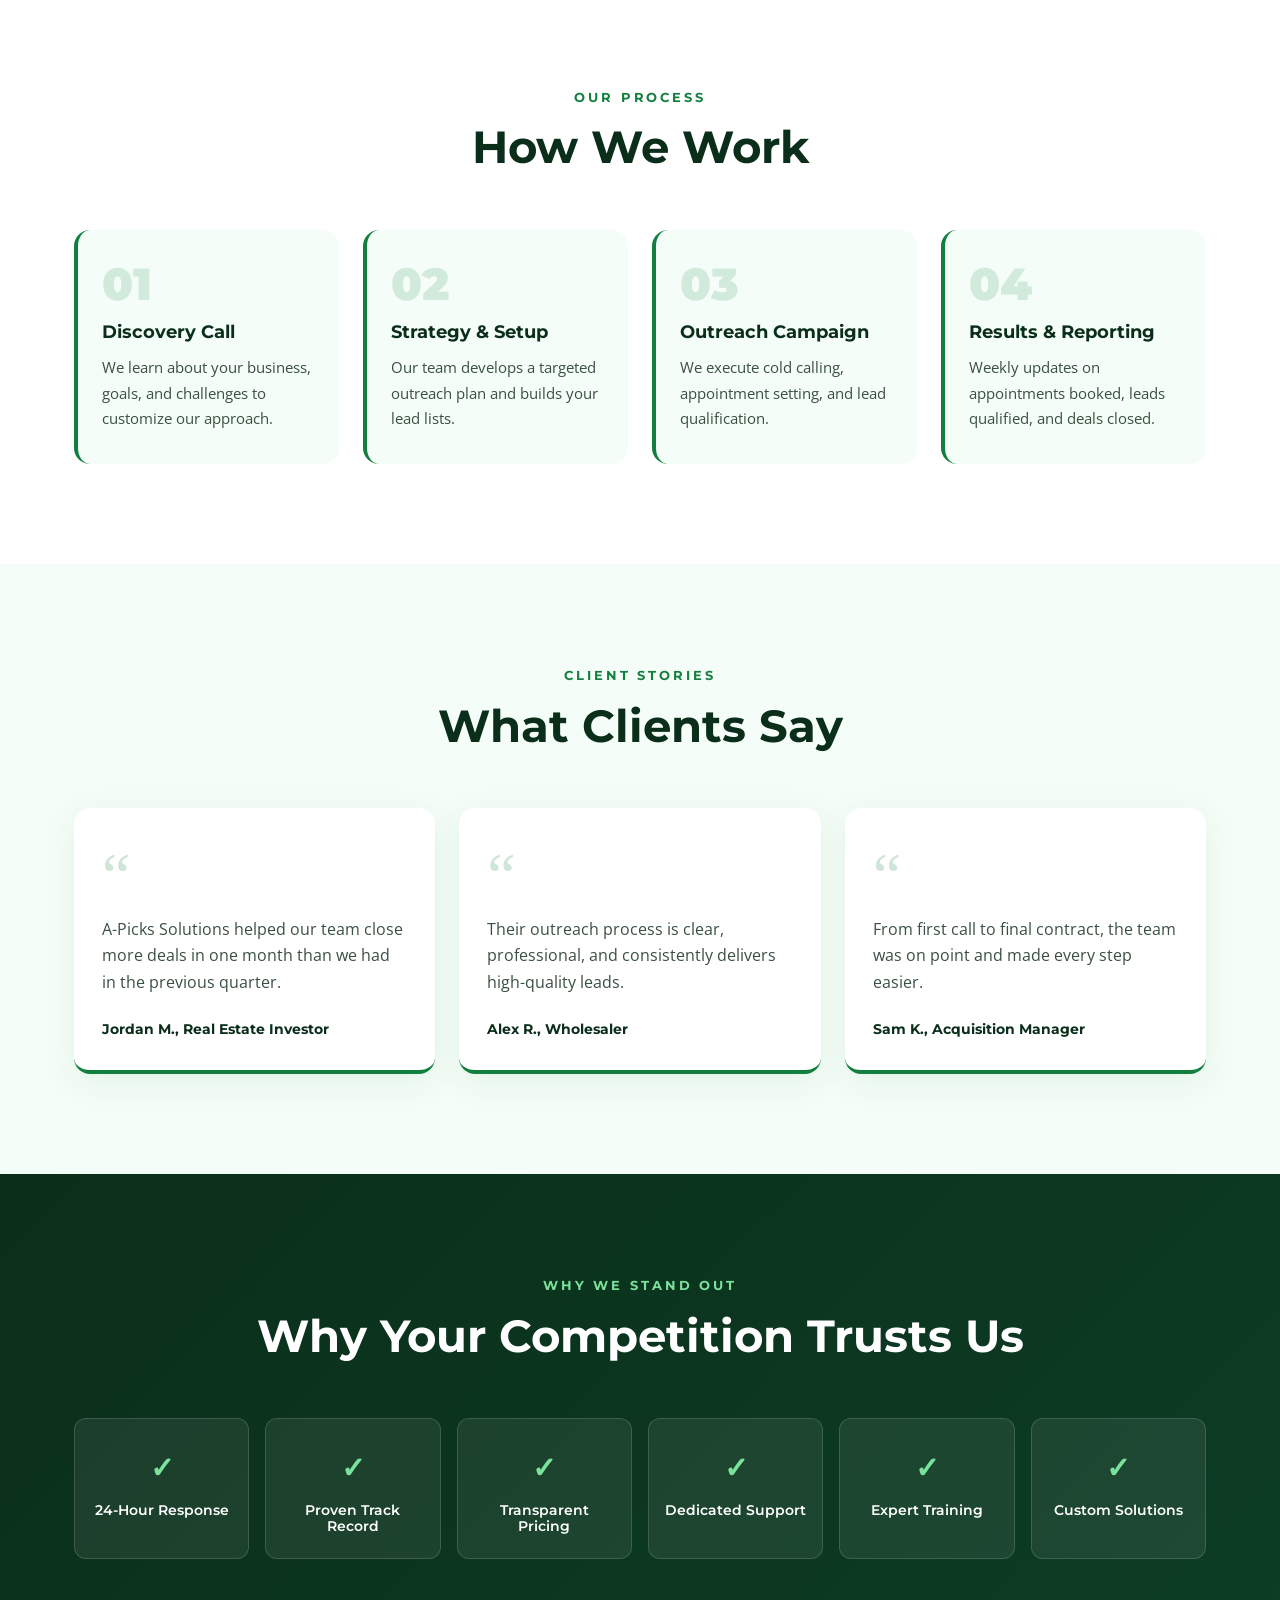
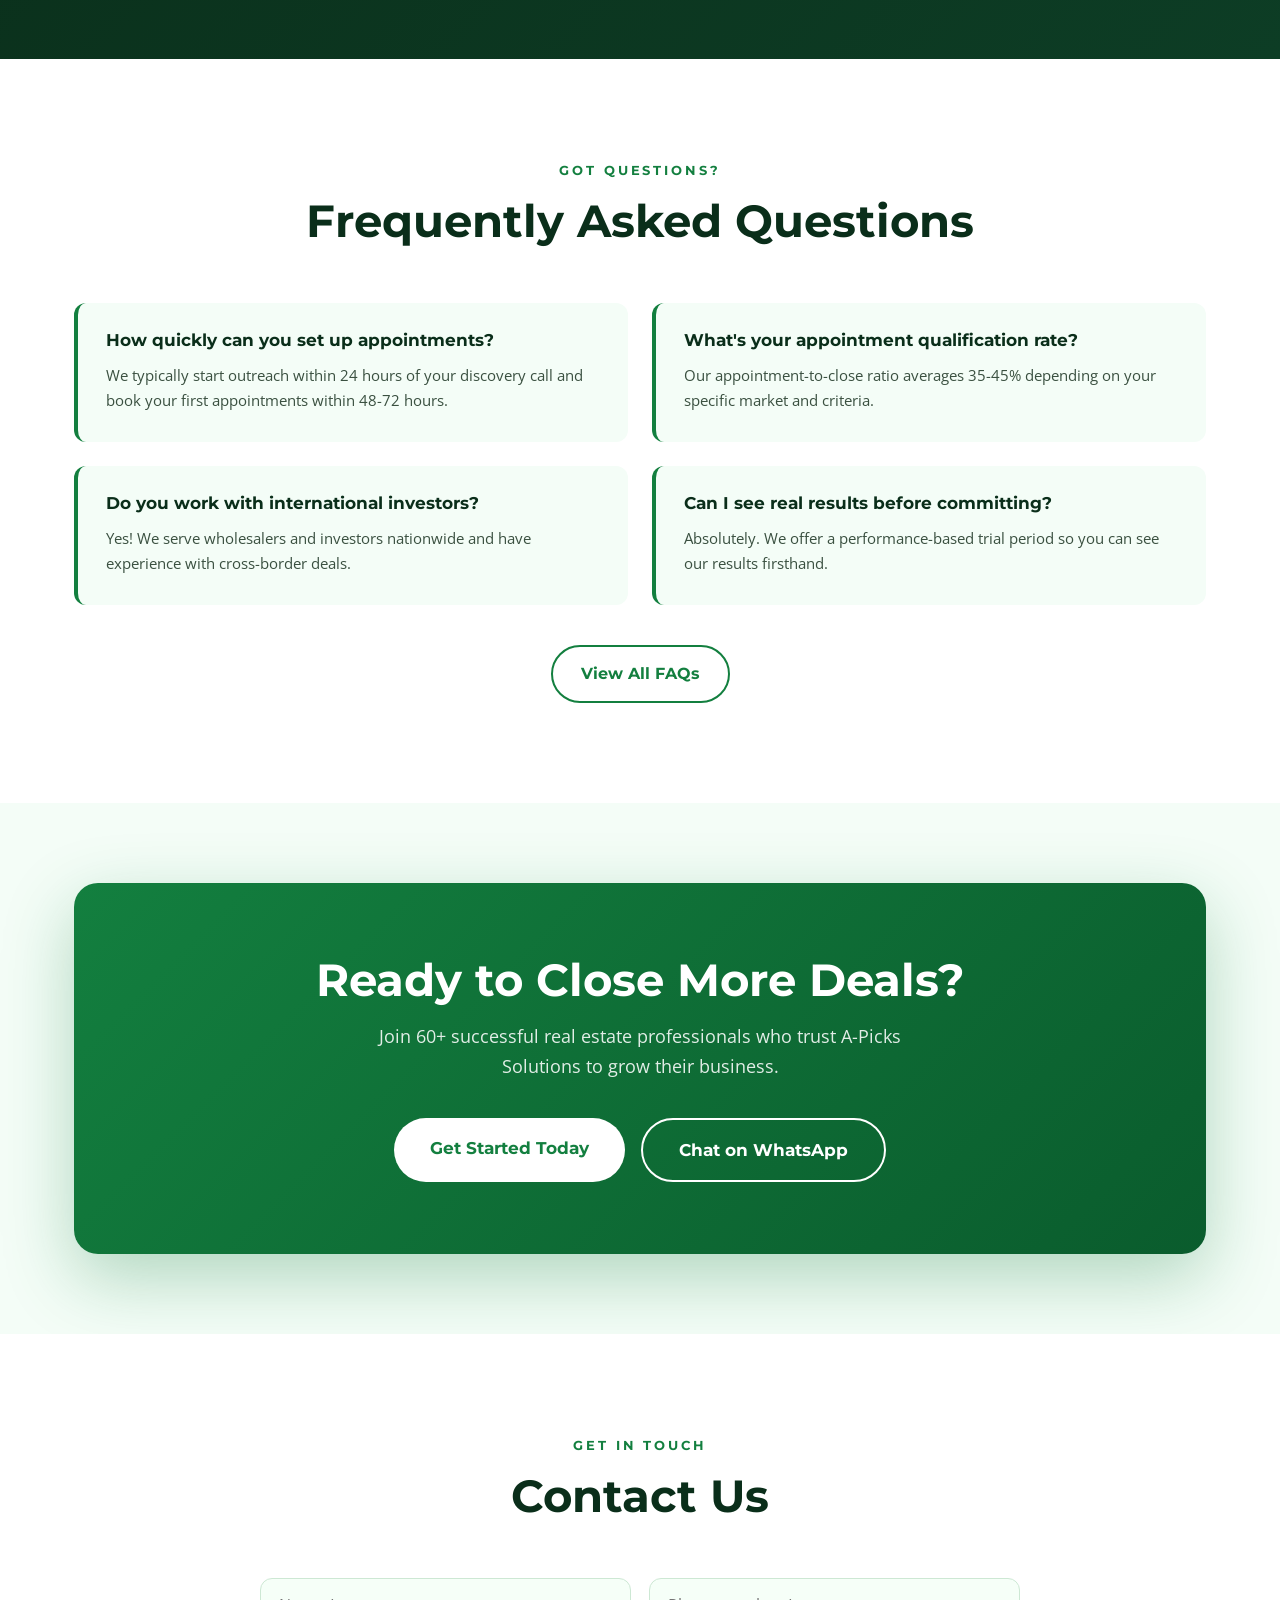
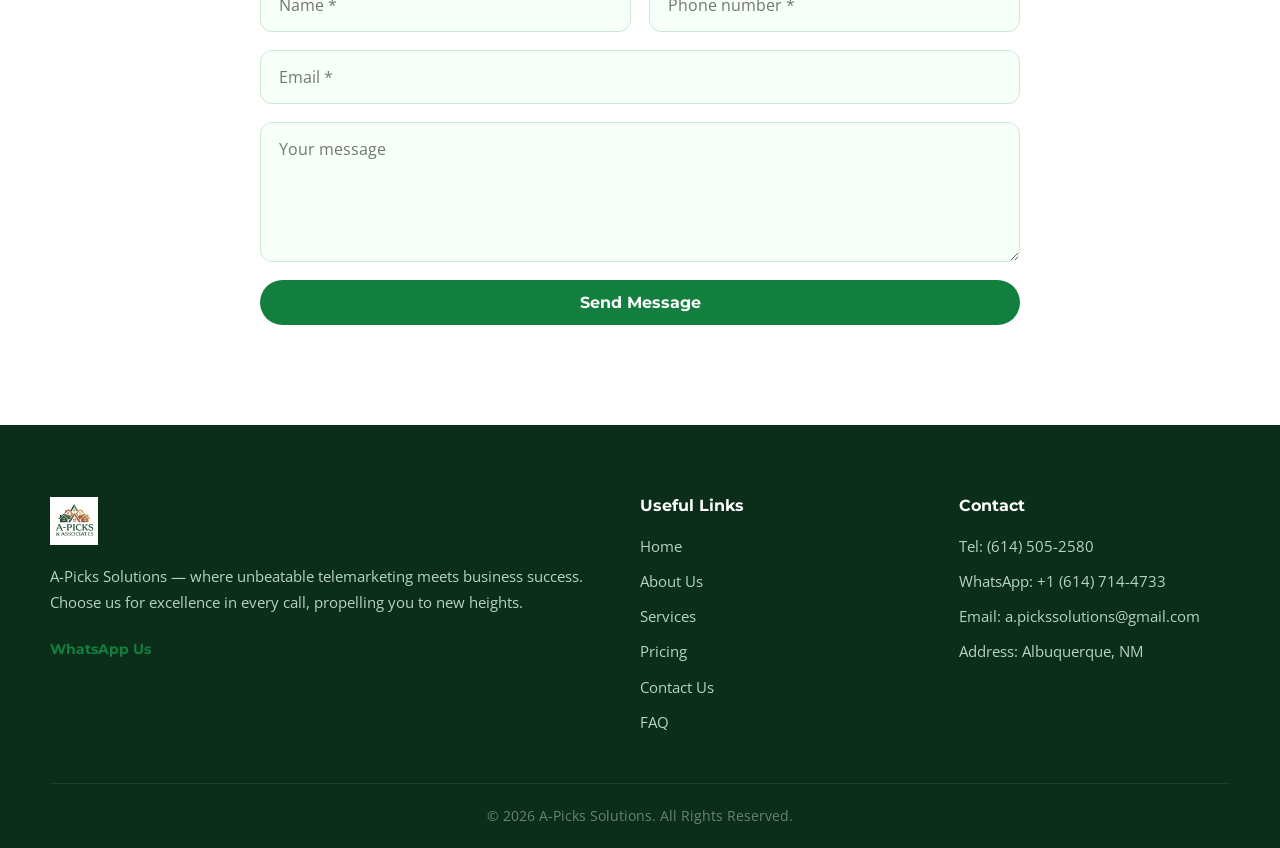
==== commit 27c12bf2: "Update index.html" ====
--- a/index.html
+++ b/index.html
@@ -15,6 +15,7 @@
   <link rel="preconnect" href="https://fonts.gstatic.com" crossorigin />
   <link href="https://fonts.googleapis.com/css2?family=Montserrat:wght@400;600;700;900&family=Open+Sans:wght@400;600&display=swap" rel="stylesheet" />
   <link rel="stylesheet" href="style.css" />
+  <link rel="icon" type="image/jpeg" href="40032cae-659b-45c8-bc1c-b05bab68e783.jpg" />
 </head>
 <body>
 
@@ -315,7 +316,7 @@
         <p class="section-eyebrow">Get In Touch</p>
         <h2>Contact Us</h2>
       </div>
-      <form class="contact-form" action="https://formspree.io/f/YOUR_FORM_ID" method="POST">
+      <form class="contact-form" action="https://formspree.io/f/mbdeqevq" method="POST">
         <input type="hidden" name="_subject" value="New Message from A-Picks Solutions" />
         <div class="form-row">
           <input name="name" type="text" placeholder="Name *" required />
--- a/style.css
+++ b/style.css
@@ -0,0 +1,776 @@
+/* ============================================================
+   A-Picks Solutions — Full Redesign CSS
+   Colors: Green #137f3f / Dark Green #0a2e1a / White #ffffff
+   Font: Montserrat (headings) + Open Sans (body)
+   ============================================================ */
+
+*, *::before, *::after { box-sizing: border-box; margin: 0; padding: 0; }
+
+html { scroll-behavior: smooth; }
+
+body {
+  font-family: 'Open Sans', Arial, sans-serif;
+  background: #ffffff;
+  color: #1a2e1f;
+  line-height: 1.7;
+}
+
+h1, h2, h3, h4 {
+  font-family: 'Montserrat', Arial, sans-serif;
+  line-height: 1.15;
+}
+
+a { color: #137f3f; text-decoration: none; transition: color 0.2s; }
+a:hover { color: #0f6030; }
+
+img { max-width: 100%; display: block; }
+
+.container {
+  max-width: 1180px;
+  margin: 0 auto;
+  padding: 0 24px;
+}
+
+/* ---- BUTTONS ---- */
+.btn-primary {
+  display: inline-block;
+  background: #137f3f;
+  color: #fff;
+  font-family: 'Montserrat', sans-serif;
+  font-weight: 700;
+  padding: 13px 28px;
+  border-radius: 999px;
+  border: none;
+  cursor: pointer;
+  transition: background 0.2s, transform 0.2s;
+  font-size: 0.97rem;
+}
+.btn-primary:hover { background: #0f6030; transform: translateY(-2px); color: #fff; }
+
+.btn-outline {
+  display: inline-block;
+  background: transparent;
+  color: #fff;
+  font-family: 'Montserrat', sans-serif;
+  font-weight: 700;
+  padding: 13px 28px;
+  border-radius: 999px;
+  border: 2px solid #fff;
+  cursor: pointer;
+  transition: background 0.2s, transform 0.2s;
+  font-size: 0.97rem;
+}
+.btn-outline:hover { background: rgba(255,255,255,0.15); transform: translateY(-2px); color: #fff; }
+
+.btn-outline-green {
+  display: inline-block;
+  background: transparent;
+  color: #137f3f;
+  font-family: 'Montserrat', sans-serif;
+  font-weight: 700;
+  padding: 13px 28px;
+  border-radius: 999px;
+  border: 2px solid #137f3f;
+  cursor: pointer;
+  transition: background 0.2s, transform 0.2s;
+}
+.btn-outline-green:hover { background: #137f3f; color: #fff; transform: translateY(-2px); }
+
+.btn-lg { padding: 16px 36px; font-size: 1.05rem; }
+
+/* ---- HEADER ---- */
+#site-header {
+  position: sticky;
+  top: 0;
+  z-index: 100;
+  background: #fff;
+  border-bottom: 2px solid #137f3f;
+  box-shadow: 0 2px 16px rgba(19,127,63,0.1);
+}
+.header-inner {
+  max-width: 1180px;
+  margin: 0 auto;
+  padding: 0 24px;
+  display: flex;
+  align-items: center;
+  gap: 20px;
+  height: 72px;
+}
+.logo {
+  display: flex;
+  align-items: center;
+  gap: 12px;
+  font-family: 'Montserrat', sans-serif;
+  font-weight: 700;
+  font-size: 1.1rem;
+  color: #0a2e1a;
+  flex-shrink: 0;
+}
+.brand-logo { height: 44px; width: auto; }
+.main-nav {
+  display: flex;
+  gap: 6px;
+  align-items: center;
+  margin-left: auto;
+}
+.main-nav a {
+  color: #1a2e1f;
+  font-family: 'Montserrat', sans-serif;
+  font-weight: 600;
+  font-size: 0.92rem;
+  padding: 6px 12px;
+  border-radius: 6px;
+  transition: background 0.2s, color 0.2s;
+}
+.main-nav a:hover { background: #f0fef5; color: #137f3f; }
+.header-actions {
+  display: flex;
+  align-items: center;
+  gap: 12px;
+  flex-shrink: 0;
+}
+.wa-link {
+  color: #137f3f;
+  font-family: 'Montserrat', sans-serif;
+  font-weight: 700;
+  font-size: 0.9rem;
+}
+.nav-toggle {
+  display: none;
+  background: none;
+  border: none;
+  cursor: pointer;
+  padding: 8px;
+  margin-left: auto;
+}
+.bar {
+  display: block;
+  width: 22px;
+  height: 2px;
+  background: #0a2e1a;
+  margin: 5px 0;
+  border-radius: 2px;
+  transition: all 0.3s;
+}
+
+/* ---- HERO ---- */
+.hero-section {
+  position: relative;
+  min-height: 92vh;
+  display: flex;
+  align-items: center;
+  overflow: hidden;
+}
+.hero-bg {
+  position: absolute;
+  inset: 0;
+}
+.hero-slide {
+  position: absolute;
+  inset: 0;
+  background-size: cover;
+  background-position: center;
+  opacity: 0;
+  transition: opacity 1.2s ease;
+}
+.hero-slide.active { opacity: 1; }
+.hero-overlay {
+  position: absolute;
+  inset: 0;
+  background: linear-gradient(120deg, rgba(10,46,26,0.88) 0%, rgba(10,46,26,0.65) 55%, rgba(10,46,26,0.3) 100%);
+}
+.hero-content {
+  position: relative;
+  z-index: 2;
+  max-width: 760px;
+  padding: 60px 48px;
+  color: #fff;
+}
+.hero-eyebrow {
+  font-family: 'Montserrat', sans-serif;
+  font-weight: 700;
+  font-size: 0.85rem;
+  letter-spacing: 0.22em;
+  text-transform: uppercase;
+  color: #7be29c;
+  margin-bottom: 20px;
+}
+.hero-title {
+  font-family: 'Montserrat', sans-serif;
+  font-weight: 900;
+  font-size: clamp(3rem, 6vw, 5.5rem);
+  line-height: 1.0;
+  color: #fff;
+  margin-bottom: 24px;
+}
+.hero-title .line1 { display: block; }
+.hero-title .line2 { display: block; color: #7be29c; }
+.hero-title .line3 { display: block; }
+.hero-sub {
+  font-size: 1.1rem;
+  line-height: 1.85;
+  color: rgba(255,255,255,0.88);
+  max-width: 580px;
+  margin-bottom: 36px;
+}
+.hero-btns { display: flex; gap: 16px; flex-wrap: wrap; }
+
+/* ---- STATS BAR ---- */
+.stats-bar {
+  background: #137f3f;
+  padding: 32px 24px;
+}
+.stats-inner {
+  max-width: 900px;
+  margin: 0 auto;
+  display: flex;
+  align-items: center;
+  justify-content: center;
+  gap: 0;
+}
+.stat-item {
+  flex: 1;
+  text-align: center;
+  color: #fff;
+  padding: 12px 20px;
+}
+.stat-item strong {
+  font-family: 'Montserrat', sans-serif;
+  font-weight: 900;
+  font-size: 2.8rem;
+  display: inline;
+  color: #fff;
+}
+.stat-item sup {
+  font-family: 'Montserrat', sans-serif;
+  font-weight: 900;
+  font-size: 1.5rem;
+  color: #fff;
+}
+.stat-item span {
+  display: block;
+  font-size: 0.85rem;
+  font-family: 'Montserrat', sans-serif;
+  letter-spacing: 0.12em;
+  text-transform: uppercase;
+  color: rgba(255,255,255,0.8);
+  margin-top: 4px;
+}
+.stat-divider {
+  width: 1px;
+  height: 60px;
+  background: rgba(255,255,255,0.3);
+  flex-shrink: 0;
+}
+
+/* ---- WHAT WE DO ---- */
+.what-section {
+  padding: 100px 0;
+  background: #fff;
+}
+.what-grid {
+  display: grid;
+  grid-template-columns: 1fr 1fr;
+  gap: 60px;
+  align-items: center;
+}
+.section-eyebrow {
+  font-family: 'Montserrat', sans-serif;
+  font-weight: 700;
+  font-size: 0.82rem;
+  letter-spacing: 0.22em;
+  text-transform: uppercase;
+  color: #137f3f;
+  margin-bottom: 14px;
+}
+.section-eyebrow.light { color: #7be29c; }
+.what-text h2 {
+  font-size: clamp(2rem, 3.5vw, 3rem);
+  color: #0a2e1a;
+  margin-bottom: 20px;
+}
+.what-text p {
+  color: #3a5040;
+  margin-bottom: 20px;
+  font-size: 1.02rem;
+}
+.mission-list {
+  list-style: none;
+  padding: 0;
+  margin: 0 0 8px;
+}
+.mission-list li {
+  padding: 10px 0 10px 28px;
+  position: relative;
+  color: #3a5040;
+  border-bottom: 1px solid rgba(19,127,63,0.1);
+  font-size: 0.97rem;
+}
+.mission-list li::before {
+  content: '✓';
+  position: absolute;
+  left: 0;
+  color: #137f3f;
+  font-weight: 700;
+}
+.what-images {
+  position: relative;
+  height: 500px;
+}
+.what-img-top {
+  position: absolute;
+  top: 0;
+  left: 0;
+  width: 75%;
+  height: 320px;
+  object-fit: cover;
+  border-radius: 16px;
+  box-shadow: 0 24px 60px rgba(0,0,0,0.15);
+}
+.what-img-bottom {
+  position: absolute;
+  bottom: 0;
+  right: 0;
+  width: 65%;
+  height: 260px;
+  object-fit: cover;
+  border-radius: 16px;
+  box-shadow: 0 24px 60px rgba(0,0,0,0.18);
+  border: 4px solid #fff;
+}
+
+/* ---- WHY US ---- */
+.why-section {
+  padding: 100px 0;
+  background: #f4fdf7;
+}
+.section-head {
+  text-align: center;
+  margin-bottom: 56px;
+}
+.section-head h2 {
+  font-size: clamp(2rem, 3.5vw, 2.8rem);
+  color: #0a2e1a;
+}
+.section-head.light h2 { color: #fff; }
+.why-grid {
+  display: grid;
+  grid-template-columns: repeat(4, 1fr);
+  gap: 24px;
+}
+.why-card {
+  background: #fff;
+  border-radius: 16px;
+  padding: 32px 24px;
+  text-align: center;
+  box-shadow: 0 8px 32px rgba(19,127,63,0.08);
+  border-top: 4px solid #137f3f;
+  transition: transform 0.3s, box-shadow 0.3s;
+}
+.why-card:hover {
+  transform: translateY(-8px);
+  box-shadow: 0 20px 50px rgba(19,127,63,0.15);
+}
+.why-icon { font-size: 2.8rem; margin-bottom: 16px; }
+.why-card h3 { font-size: 1.15rem; color: #0a2e1a; margin-bottom: 12px; }
+.why-card p { color: #3a5040; font-size: 0.95rem; line-height: 1.7; }
+
+/* ---- SERVICES ---- */
+.services-section {
+  padding: 100px 0;
+  background: linear-gradient(135deg, #0a2e1a 0%, #0d3d25 100%);
+}
+.services-grid {
+  display: grid;
+  grid-template-columns: repeat(4, 1fr);
+  gap: 24px;
+  margin-top: 0;
+}
+.service-card {
+  background: #fff;
+  border-radius: 16px;
+  padding: 56px 24px 28px;
+  text-align: center;
+  position: relative;
+  overflow: visible;
+  box-shadow: 0 16px 40px rgba(0,0,0,0.18);
+  display: flex;
+  flex-direction: column;
+  gap: 14px;
+  transition: transform 0.3s, box-shadow 0.3s;
+}
+.service-card:hover {
+  transform: translateY(-10px);
+  box-shadow: 0 28px 60px rgba(0,0,0,0.25);
+}
+.service-icon {
+  width: 72px;
+  height: 72px;
+  background: #137f3f;
+  border-radius: 50%;
+  display: flex;
+  align-items: center;
+  justify-content: center;
+  position: absolute;
+  top: -36px;
+  left: 50%;
+  transform: translateX(-50%);
+  box-shadow: 0 8px 24px rgba(19,127,63,0.35);
+}
+.service-icon svg { width: 34px; height: 34px; fill: #fff; }
+.service-card h3 { color: #0a2e1a; font-size: 1.05rem; margin-top: 4px; }
+.service-card p { color: #5a6b60; font-size: 0.93rem; flex: 1; }
+.svc-link {
+  color: #137f3f;
+  font-family: 'Montserrat', sans-serif;
+  font-weight: 700;
+  font-size: 0.9rem;
+  display: inline-flex;
+  align-items: center;
+  gap: 6px;
+  transition: gap 0.2s;
+}
+.svc-link:hover { gap: 10px; color: #0f6030; }
+
+/* ---- PROCESS ---- */
+.process-section {
+  padding: 100px 0;
+  background: #fff;
+}
+.process-grid {
+  display: grid;
+  grid-template-columns: repeat(4, 1fr);
+  gap: 24px;
+}
+.process-step {
+  padding: 32px 24px;
+  border-radius: 16px;
+  background: #f4fdf7;
+  border-left: 4px solid #137f3f;
+  transition: transform 0.3s, box-shadow 0.3s;
+}
+.process-step:hover {
+  transform: translateY(-6px);
+  box-shadow: 0 12px 36px rgba(19,127,63,0.12);
+}
+.step-num {
+  font-family: 'Montserrat', sans-serif;
+  font-weight: 900;
+  font-size: 2.8rem;
+  color: rgba(19,127,63,0.15);
+  line-height: 1;
+  margin-bottom: 16px;
+}
+.process-step h3 { color: #0a2e1a; margin-bottom: 12px; font-size: 1.1rem; }
+.process-step p { color: #3a5040; font-size: 0.95rem; }
+
+/* ---- TESTIMONIALS ---- */
+.testimonials-section {
+  padding: 100px 0;
+  background: #f4fdf7;
+}
+.testimonials-grid {
+  display: grid;
+  grid-template-columns: repeat(3, 1fr);
+  gap: 24px;
+}
+.testimonial-card {
+  background: #fff;
+  border-radius: 16px;
+  padding: 36px 28px 28px;
+  box-shadow: 0 8px 32px rgba(19,127,63,0.08);
+  border-bottom: 4px solid #137f3f;
+  position: relative;
+  transition: transform 0.3s, box-shadow 0.3s;
+}
+.testimonial-card:hover {
+  transform: translateY(-6px);
+  box-shadow: 0 20px 50px rgba(19,127,63,0.13);
+}
+.quote-icon {
+  font-size: 4rem;
+  line-height: 1;
+  color: #137f3f;
+  opacity: 0.2;
+  font-family: Georgia, serif;
+  margin-bottom: 8px;
+}
+.testimonial-card p { color: #3a5040; margin-bottom: 20px; font-size: 0.97rem; }
+.testimonial-card strong { color: #0a2e1a; font-family: 'Montserrat', sans-serif; font-size: 0.9rem; }
+
+/* ---- TRUST ---- */
+.trust-section {
+  padding: 100px 0;
+  background: linear-gradient(135deg, #0a2e1a 0%, #0d3d25 100%);
+}
+.trust-grid {
+  display: grid;
+  grid-template-columns: repeat(6, 1fr);
+  gap: 16px;
+}
+.trust-badge {
+  background: rgba(255,255,255,0.07);
+  border: 1px solid rgba(255,255,255,0.15);
+  border-radius: 12px;
+  padding: 24px 16px;
+  text-align: center;
+  transition: background 0.3s, transform 0.3s;
+}
+.trust-badge:hover {
+  background: rgba(255,255,255,0.13);
+  transform: scale(1.05);
+}
+.trust-check {
+  display: block;
+  font-size: 1.8rem;
+  color: #7be29c;
+  margin-bottom: 10px;
+  font-weight: 700;
+}
+.trust-badge h4 { color: #fff; font-size: 0.88rem; font-weight: 600; }
+
+/* ---- FAQ ---- */
+.faq-section {
+  padding: 100px 0;
+  background: #fff;
+}
+.faq-grid {
+  display: grid;
+  grid-template-columns: repeat(2, 1fr);
+  gap: 24px;
+}
+.faq-item {
+  background: #f4fdf7;
+  border-radius: 12px;
+  padding: 28px;
+  border-left: 4px solid #137f3f;
+  transition: transform 0.3s, box-shadow 0.3s;
+}
+.faq-item:hover {
+  transform: translateY(-4px);
+  box-shadow: 0 10px 30px rgba(19,127,63,0.1);
+}
+.faq-item h4 { color: #0a2e1a; margin-bottom: 12px; font-size: 1.05rem; }
+.faq-item p { color: #3a5040; font-size: 0.95rem; }
+
+/* ---- CTA BANNER ---- */
+.cta-section {
+  padding: 80px 0;
+  background: #f4fdf7;
+}
+.cta-box {
+  background: linear-gradient(135deg, #137f3f 0%, #0a5c2d 100%);
+  border-radius: 24px;
+  padding: 72px 48px;
+  text-align: center;
+  box-shadow: 0 24px 70px rgba(19,127,63,0.3);
+}
+.cta-box h2 {
+  color: #fff;
+  font-size: clamp(2rem, 3.5vw, 2.8rem);
+  margin-bottom: 16px;
+}
+.cta-box p {
+  color: rgba(255,255,255,0.88);
+  font-size: 1.1rem;
+  max-width: 600px;
+  margin: 0 auto 36px;
+}
+.cta-btns { display: flex; gap: 16px; justify-content: center; flex-wrap: wrap; }
+.cta-box .btn-primary { background: #fff; color: #137f3f; }
+.cta-box .btn-primary:hover { background: #f0fdf5; }
+
+/* ---- CONTACT ---- */
+.contact-section {
+  padding: 100px 0;
+  background: #fff;
+}
+.contact-form {
+  max-width: 760px;
+  margin: 0 auto;
+  display: grid;
+  gap: 18px;
+}
+.form-row {
+  display: grid;
+  grid-template-columns: 1fr 1fr;
+  gap: 18px;
+}
+.contact-form input,
+.contact-form textarea {
+  width: 100%;
+  padding: 15px 18px;
+  border-radius: 12px;
+  border: 1.5px solid #cde8d4;
+  background: #f6fff8;
+  color: #1a2e1f;
+  font-size: 1rem;
+  font-family: 'Open Sans', sans-serif;
+  outline: none;
+  transition: border-color 0.2s;
+}
+.contact-form input:focus,
+.contact-form textarea:focus { border-color: #137f3f; }
+.contact-form textarea { min-height: 140px; resize: vertical; }
+
+/* ---- FOOTER ---- */
+footer {
+  background: #0a2e1a;
+  color: #b8d4bf;
+  padding: 72px 24px 0;
+}
+.footer-inner {
+  max-width: 1180px;
+  margin: 0 auto;
+  display: grid;
+  grid-template-columns: 2fr 1fr 1fr;
+  gap: 48px;
+  padding-bottom: 48px;
+}
+.footer-logo { height: 48px; margin-bottom: 18px; }
+.footer-brand p { font-size: 0.93rem; line-height: 1.75; margin-bottom: 20px; }
+.footer-links, .footer-contact { display: flex; flex-direction: column; gap: 10px; }
+.footer-links h4, .footer-contact h4 {
+  color: #fff;
+  font-family: 'Montserrat', sans-serif;
+  font-size: 1rem;
+  margin-bottom: 8px;
+}
+.footer-links a { color: #b8d4bf; font-size: 0.93rem; transition: color 0.2s; }
+.footer-links a:hover { color: #7be29c; }
+.footer-contact p { font-size: 0.93rem; margin: 0; }
+.footer-bottom {
+  border-top: 1px solid rgba(255,255,255,0.08);
+  padding: 20px 0;
+  text-align: center;
+  max-width: 1180px;
+  margin: 0 auto;
+}
+.footer-bottom p { font-size: 0.88rem; color: rgba(255,255,255,0.4); }
+
+/* ---- WHATSAPP FLOAT ---- */
+@keyframes pulse-glow {
+  0%, 100% { box-shadow: 0 8px 24px rgba(37,211,102,0.4); }
+  50% { box-shadow: 0 8px 40px rgba(37,211,102,0.7); }
+}
+.whatsapp-float {
+  position: fixed;
+  bottom: 28px;
+  left: 28px;
+  width: 58px;
+  height: 58px;
+  border-radius: 50%;
+  background: #25d366;
+  display: flex;
+  align-items: center;
+  justify-content: center;
+  z-index: 9999;
+  animation: pulse-glow 2.5s ease-in-out infinite;
+  transition: transform 0.2s;
+}
+.whatsapp-float:hover { transform: scale(1.1); animation: none; }
+.whatsapp-float svg { width: 28px; height: 28px; fill: #fff; }
+
+/* ---- SCROLL ANIMATIONS ---- */
+.animate-on-scroll {
+  opacity: 0;
+  transform: translateY(28px);
+  transition: opacity 0.7s ease, transform 0.7s ease;
+}
+.animate-on-scroll.visible {
+  opacity: 1;
+  transform: translateY(0);
+}
+
+/* ---- RESPONSIVE ---- */
+@media (max-width: 1024px) {
+  .why-grid,
+  .services-grid,
+  .process-grid { grid-template-columns: repeat(2, 1fr); }
+  .trust-grid { grid-template-columns: repeat(3, 1fr); }
+  .what-grid { gap: 36px; }
+}
+
+@media (max-width: 768px) {
+  .nav-toggle { display: block; }
+  .main-nav {
+    display: none;
+    position: absolute;
+    top: 72px;
+    left: 0;
+    right: 0;
+    background: #fff;
+    flex-direction: column;
+    padding: 16px 24px;
+    border-bottom: 2px solid #137f3f;
+    z-index: 99;
+    gap: 4px;
+  }
+  .main-nav.open { display: flex; }
+  .header-actions .wa-link { display: none; }
+  .hero-content { padding: 48px 24px; }
+  .hero-title { font-size: clamp(2.5rem, 8vw, 4rem); }
+  .what-grid { grid-template-columns: 1fr; }
+  .what-images { height: 300px; margin-top: 20px; }
+  .why-grid,
+  .services-grid,
+  .process-grid,
+  .testimonials-grid,
+  .faq-grid { grid-template-columns: 1fr; }
+  .trust-grid { grid-template-columns: repeat(2, 1fr); }
+  .stats-inner { flex-direction: column; gap: 24px; }
+  .stat-divider { width: 60px; height: 1px; }
+  .footer-inner { grid-template-columns: 1fr; gap: 32px; }
+  .form-row { grid-template-columns: 1fr; }
+  .cta-box { padding: 48px 24px; }
+  .cta-btns { flex-direction: column; align-items: center; }
+}
+
+@media (max-width: 480px) {
+  .hero-section { min-height: 100svh; }
+  .hero-title { font-size: 2.4rem; }
+}
+
+/* ---- PAGE HERO (inner pages) ---- */
+.page-hero-section {
+  background: linear-gradient(135deg, #0a2e1a 0%, #0d3d25 100%);
+  padding: 100px 24px 80px;
+  text-align: center;
+  color: #fff;
+}
+.page-hero-section .section-eyebrow { color: #7be29c; margin-bottom: 14px; }
+.page-hero-section h1 {
+  font-family: 'Montserrat', sans-serif;
+  font-weight: 900;
+  font-size: clamp(2.5rem, 5vw, 4rem);
+  color: #fff;
+  margin-bottom: 20px;
+}
+.page-hero-section p {
+  font-size: 1.1rem;
+  color: rgba(255,255,255,0.85);
+  max-width: 640px;
+  margin: 0 auto;
+  line-height: 1.8;
+}
+.page-hero-section .hero-btns { justify-content: center; }
+
+/* ---- ABOUT GRID ---- */
+.about-grid {
+  display: grid;
+  grid-template-columns: 1fr 1fr;
+  gap: 24px;
+}
+.contact-card {
+  background: #fff;
+  border: 1px solid rgba(19,127,63,0.15);
+  border-radius: 16px;
+  padding: 36px;
+  box-shadow: 0 8px 32px rgba(19,127,63,0.07);
+}
+.contact-card h3 { color: #0a2e1a; margin-bottom: 14px; font-size: 1.3rem; }
+.contact-card p { color: #3a5040; line-height: 1.8; }
+
+@media (max-width: 768px) {
+  .about-grid { grid-template-columns: 1fr; }
+}
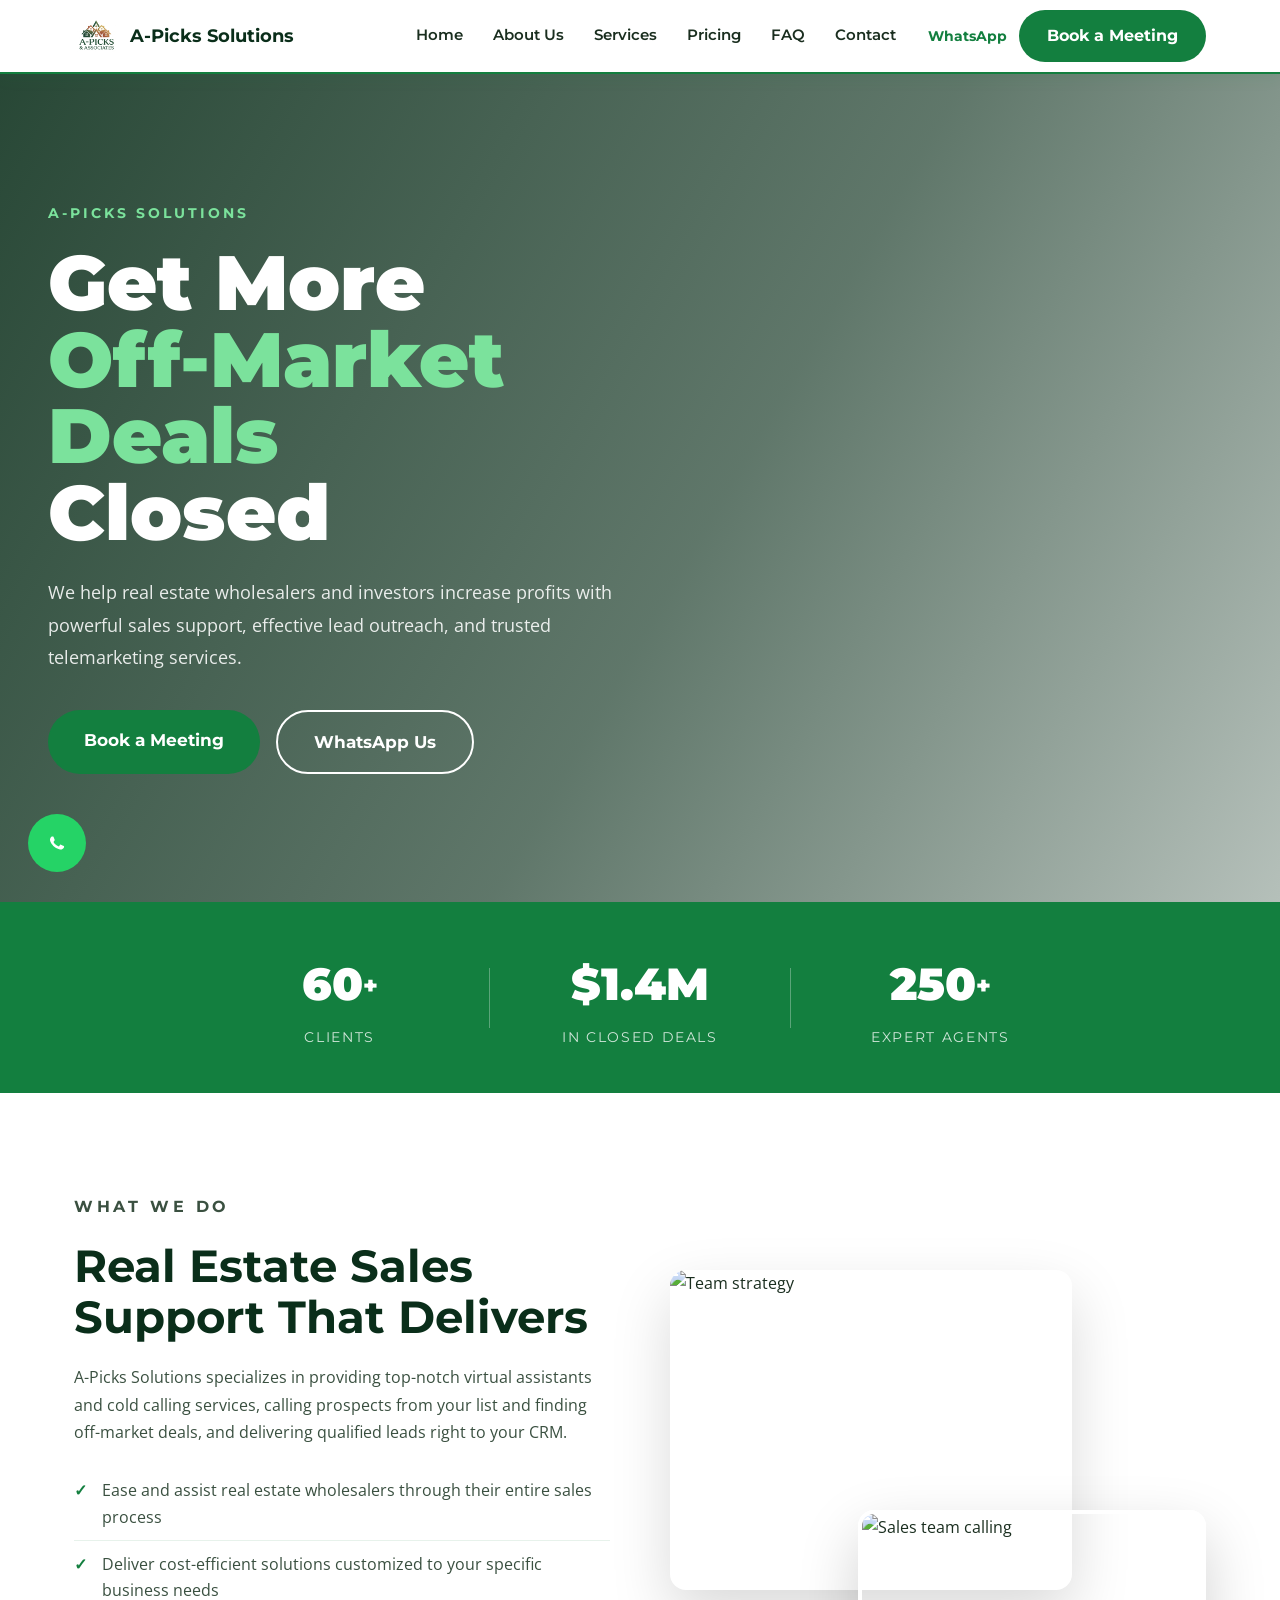
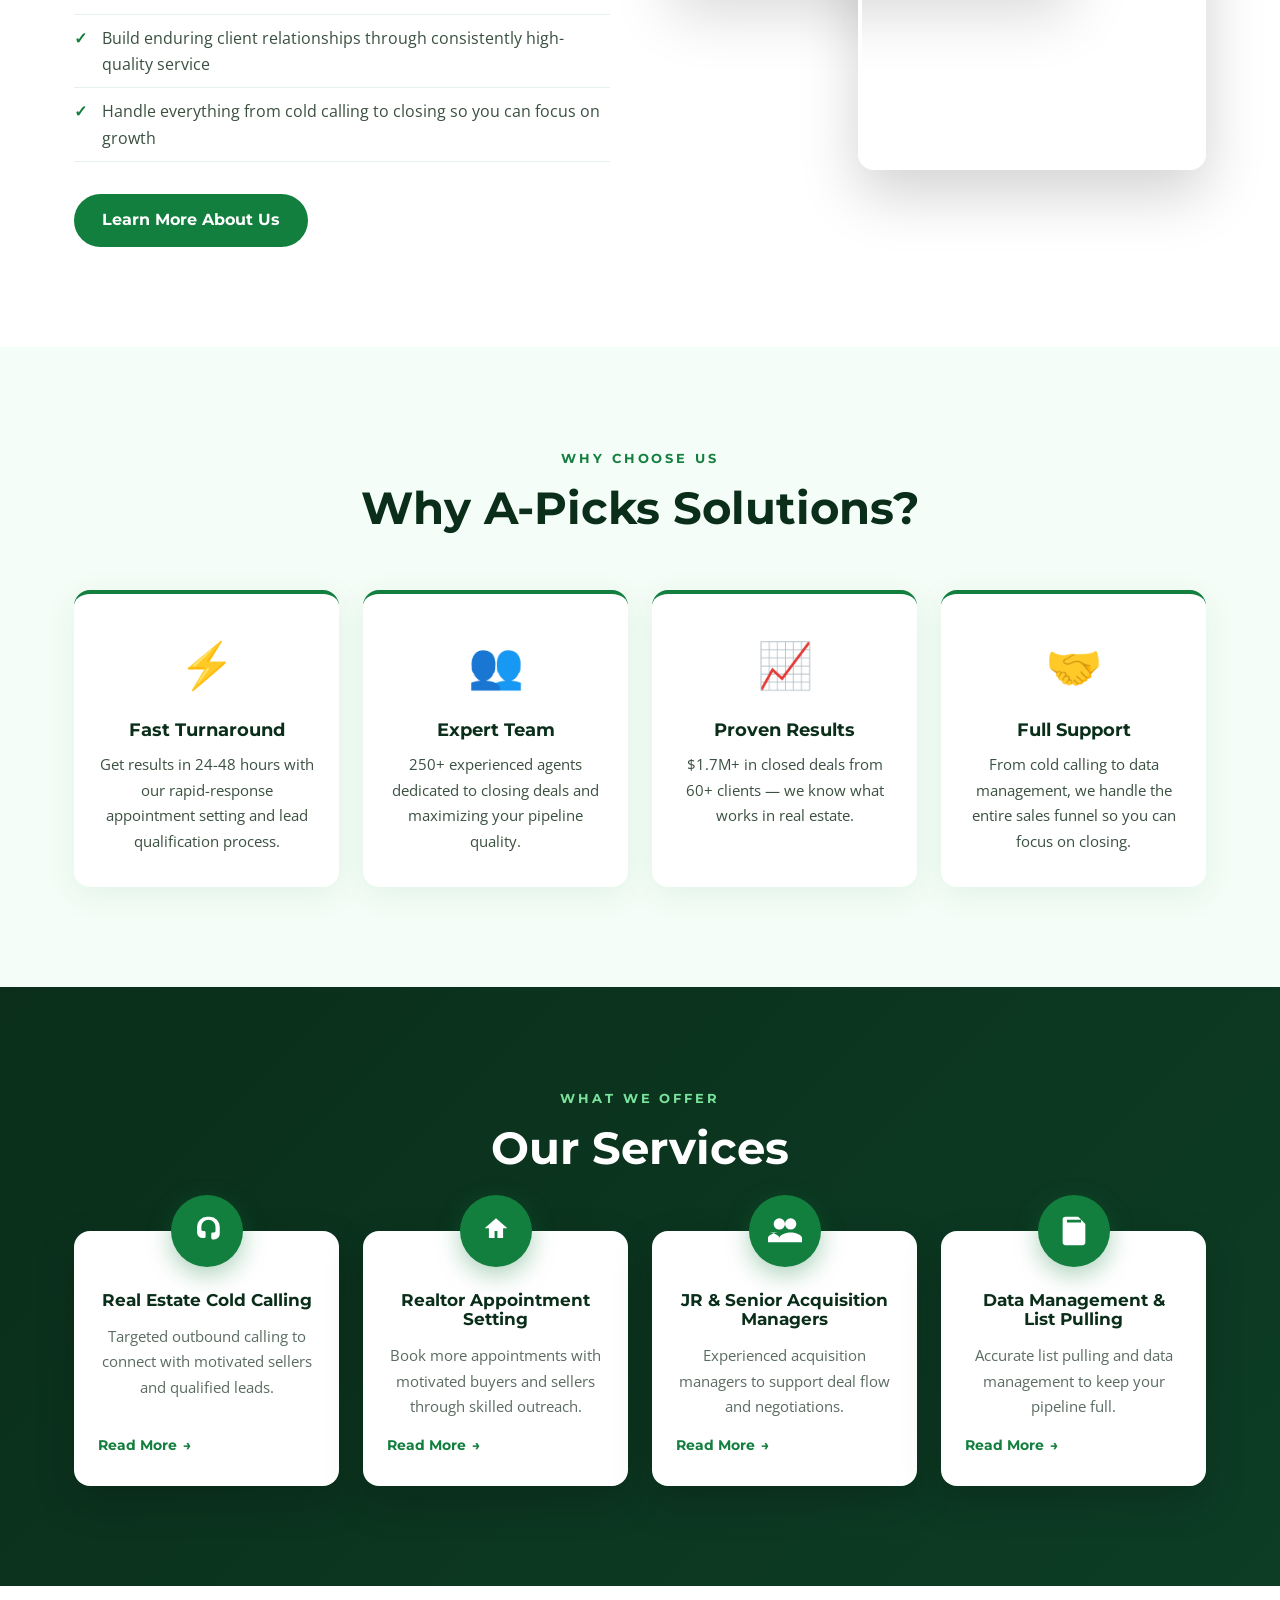
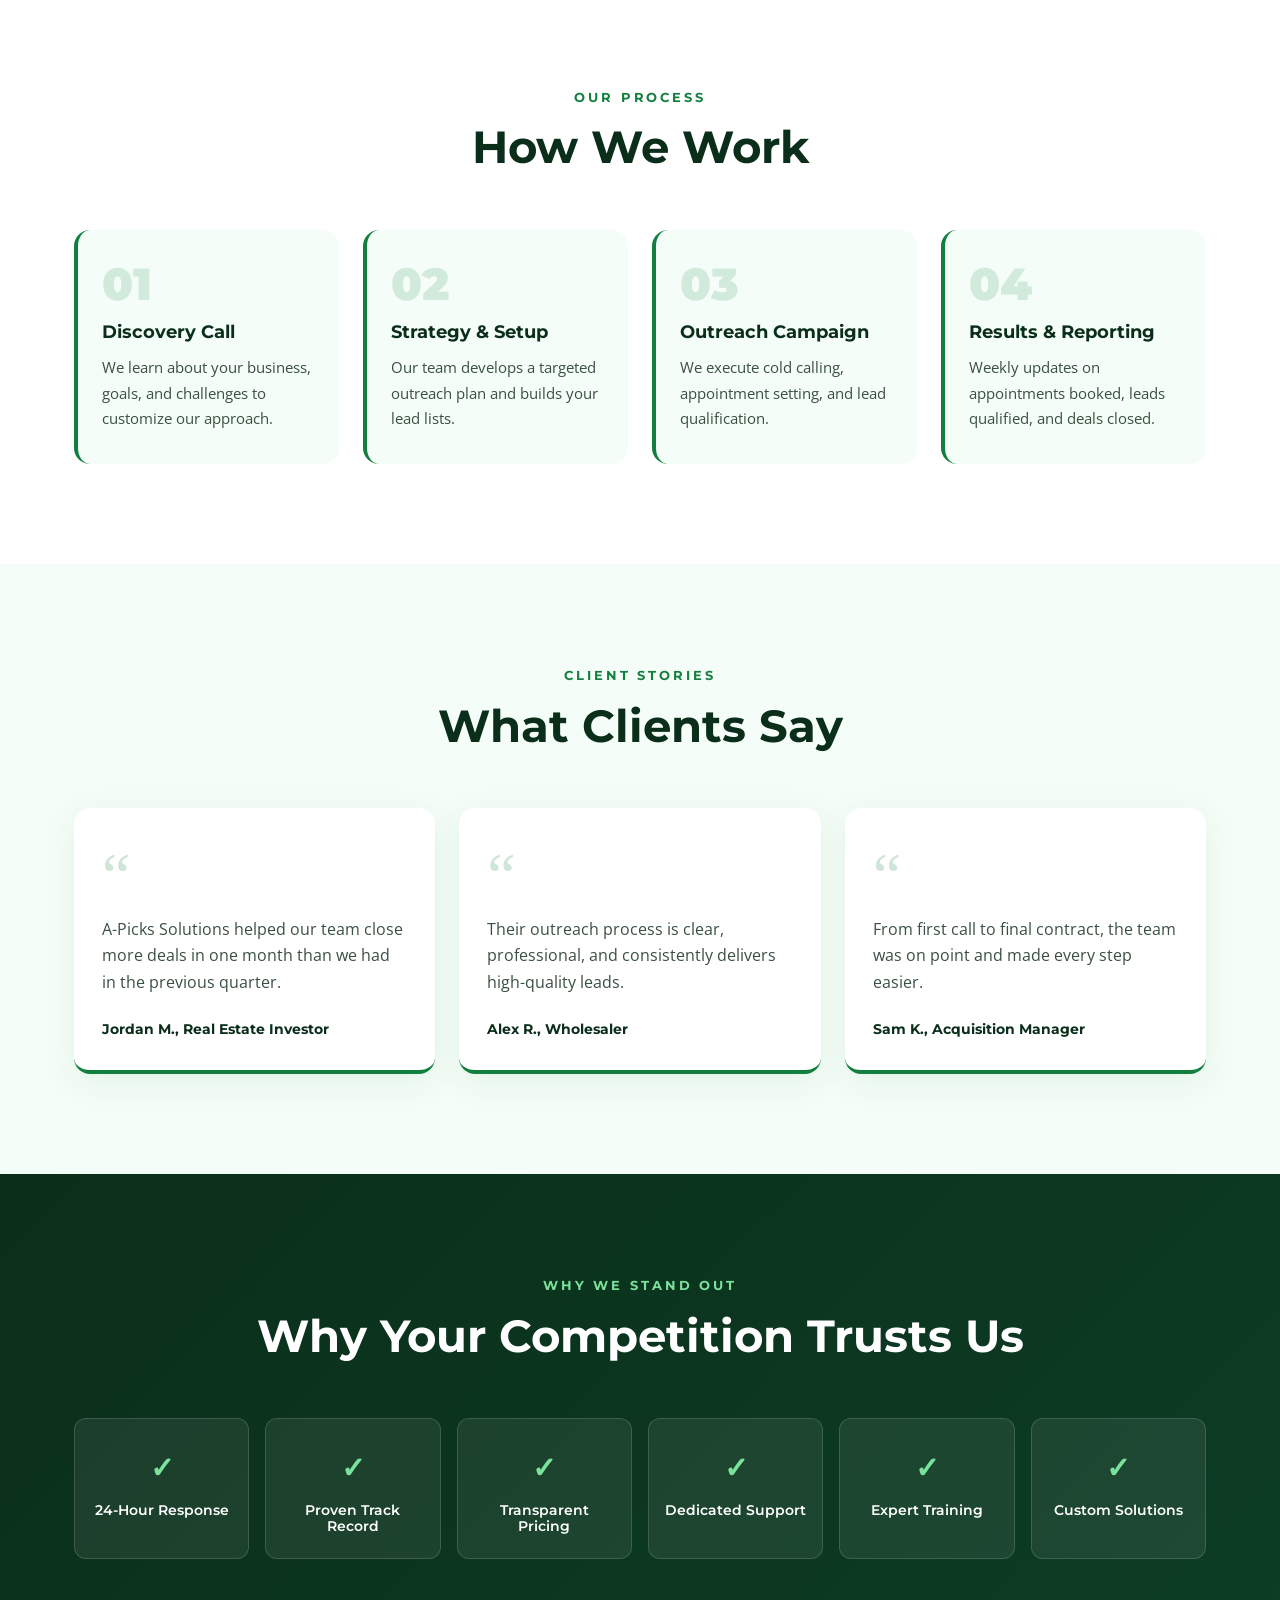
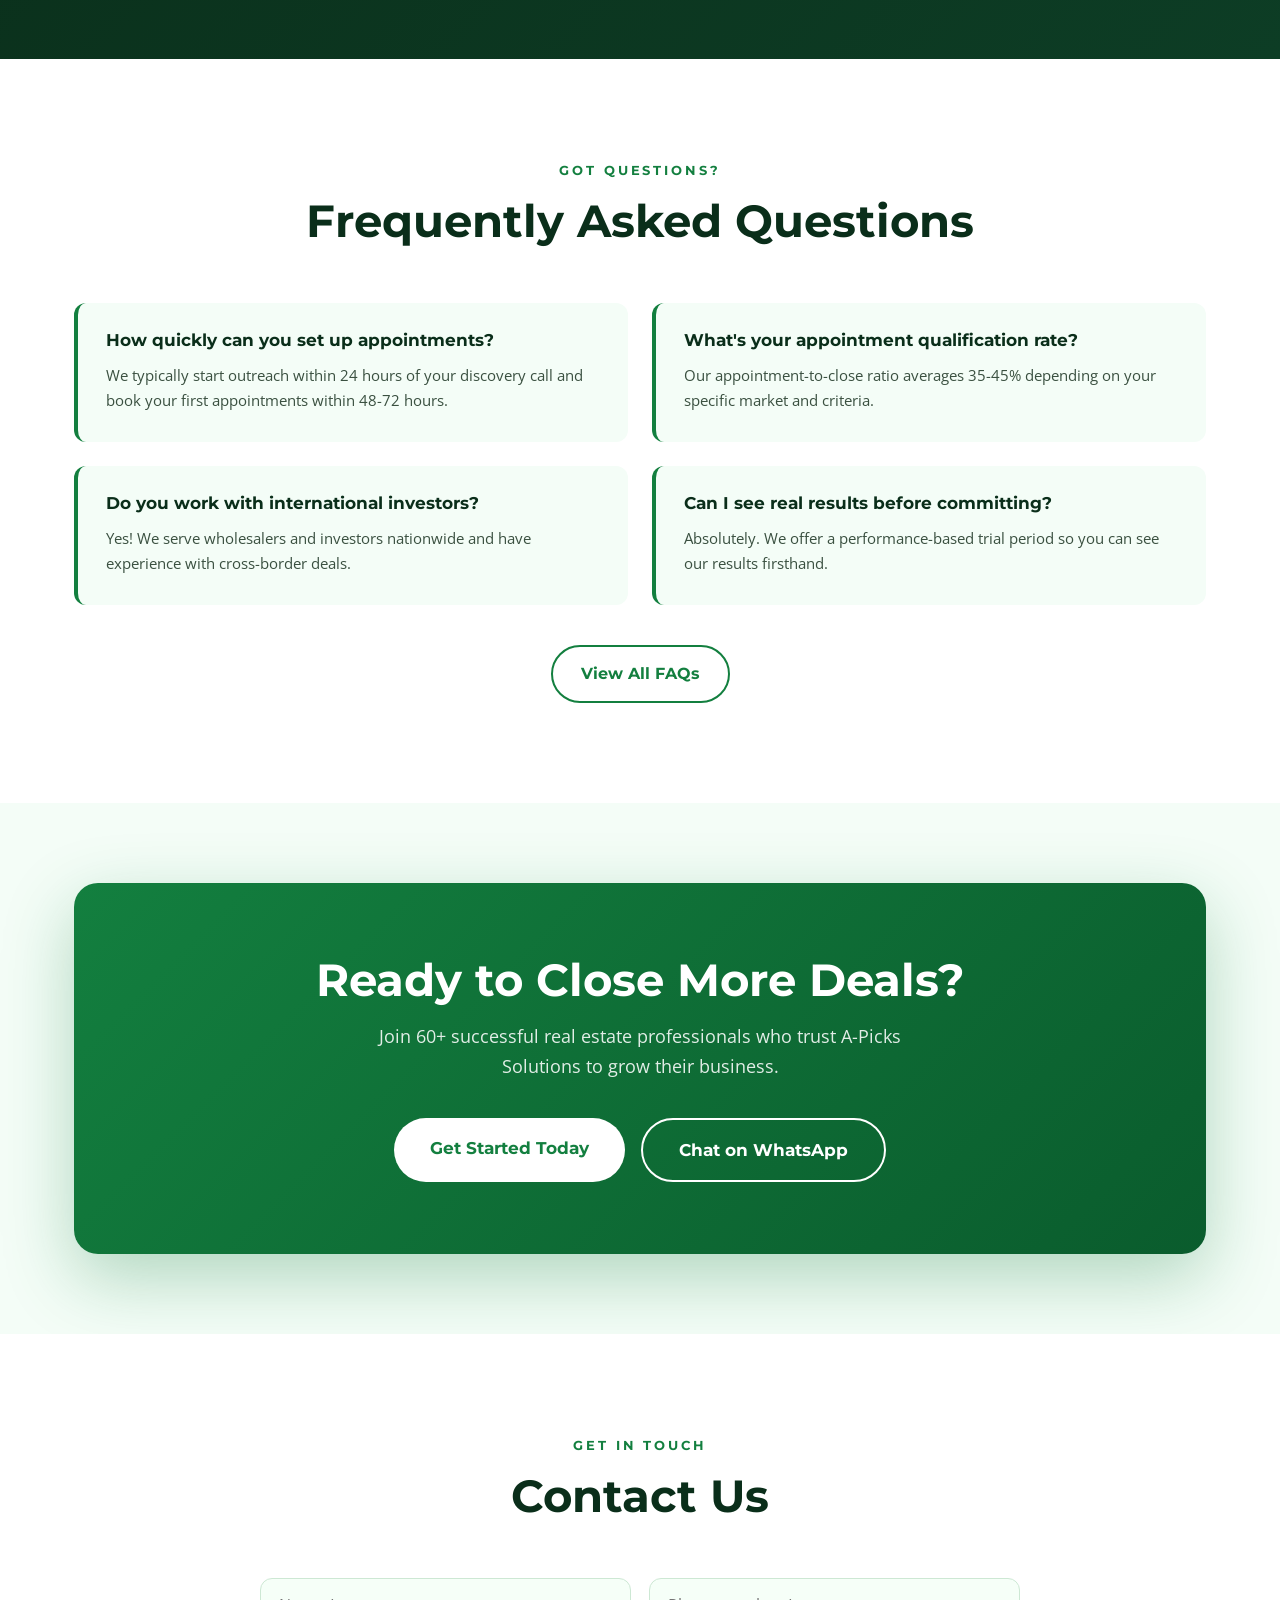
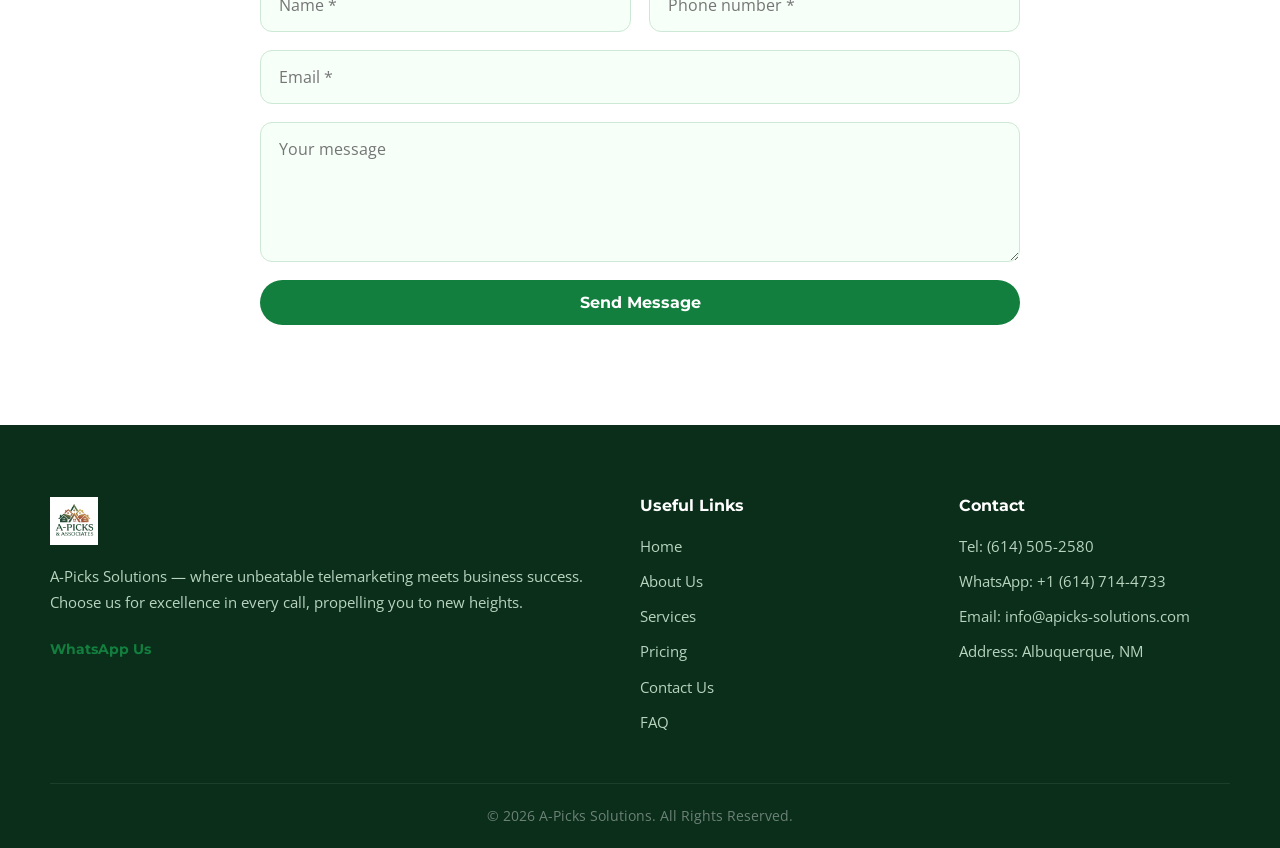
==== commit 3d4f9df6: "Update index.html" ====
--- a/index.html
+++ b/index.html
@@ -350,7 +350,7 @@
         <h4>Contact</h4>
         <p>Tel: (614) 505-2580</p>
         <p>WhatsApp: +1 (614) 714-4733</p>
-        <p>Email: a.pickssolutions@gmail.com</p>
+        <p>Email: info@apicks-solutions.com</p>
         <p>Address: Albuquerque, NM</p>
       </div>
     </div>
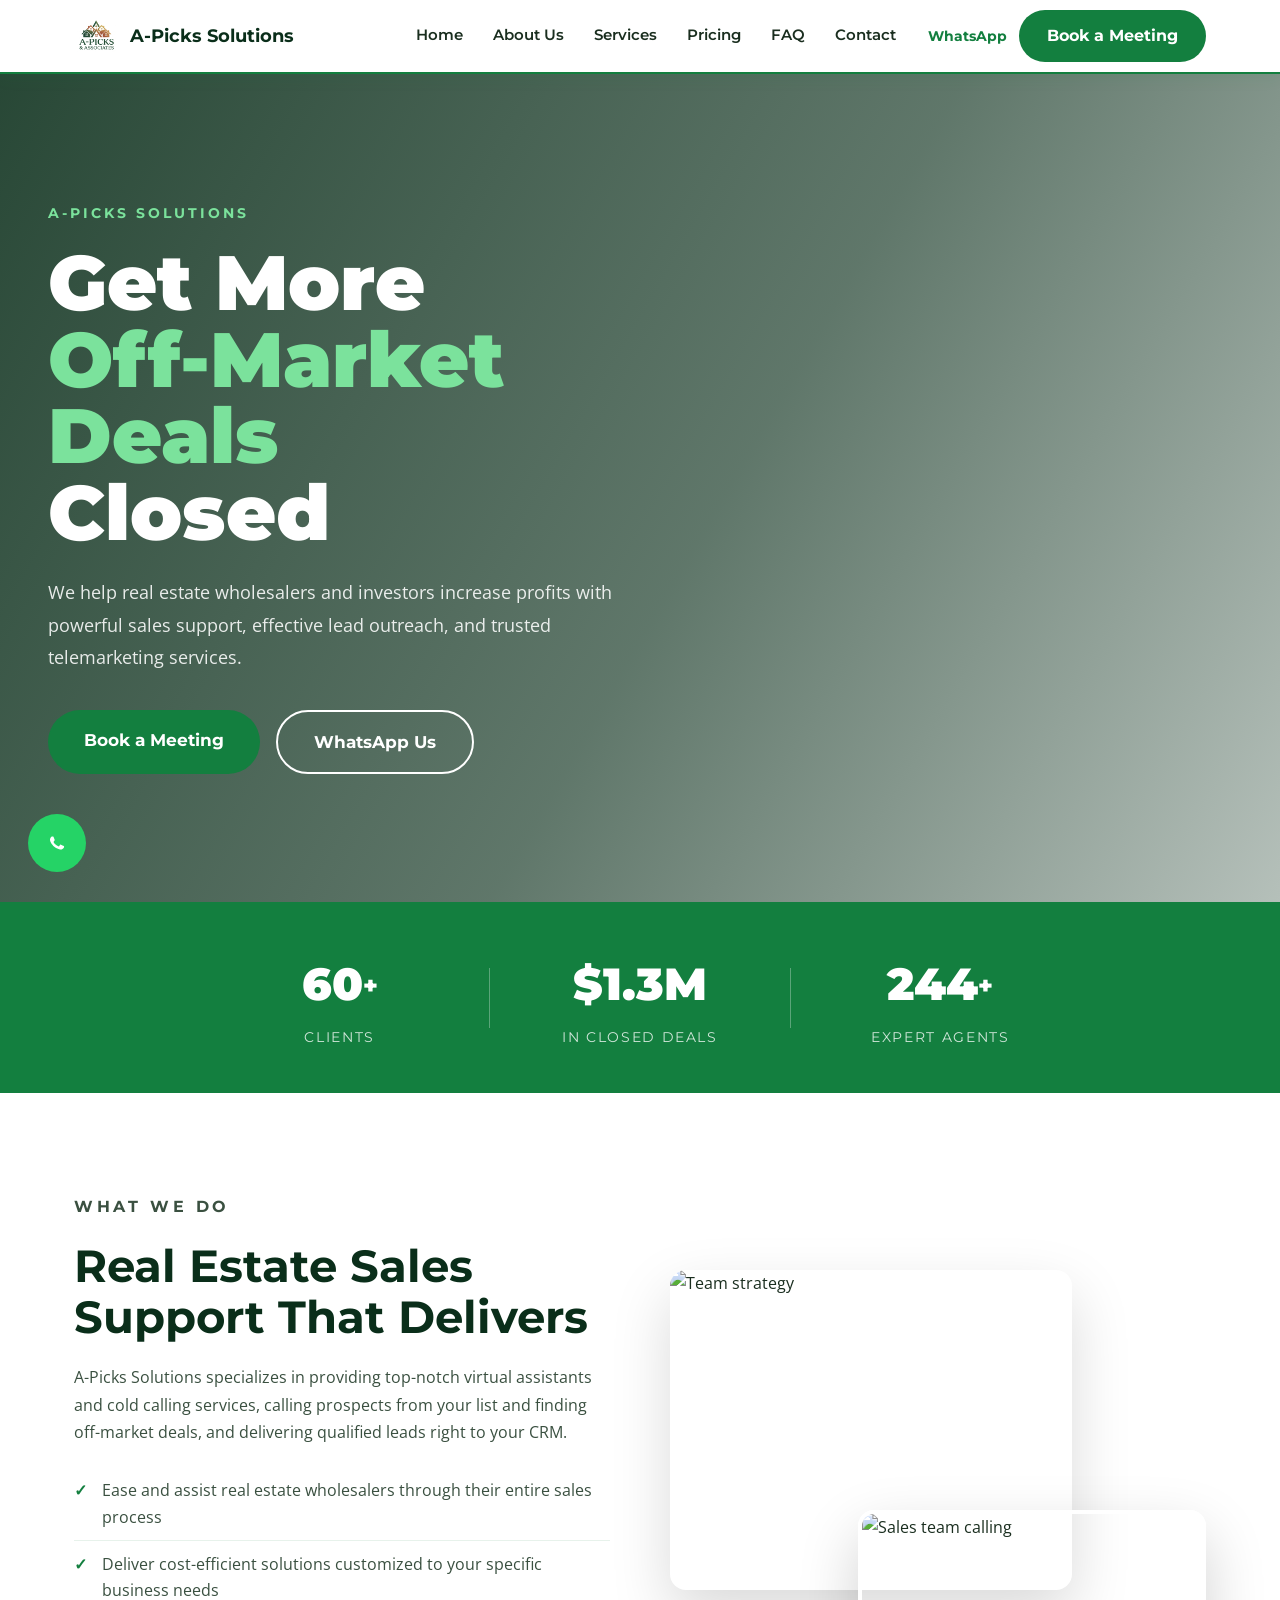
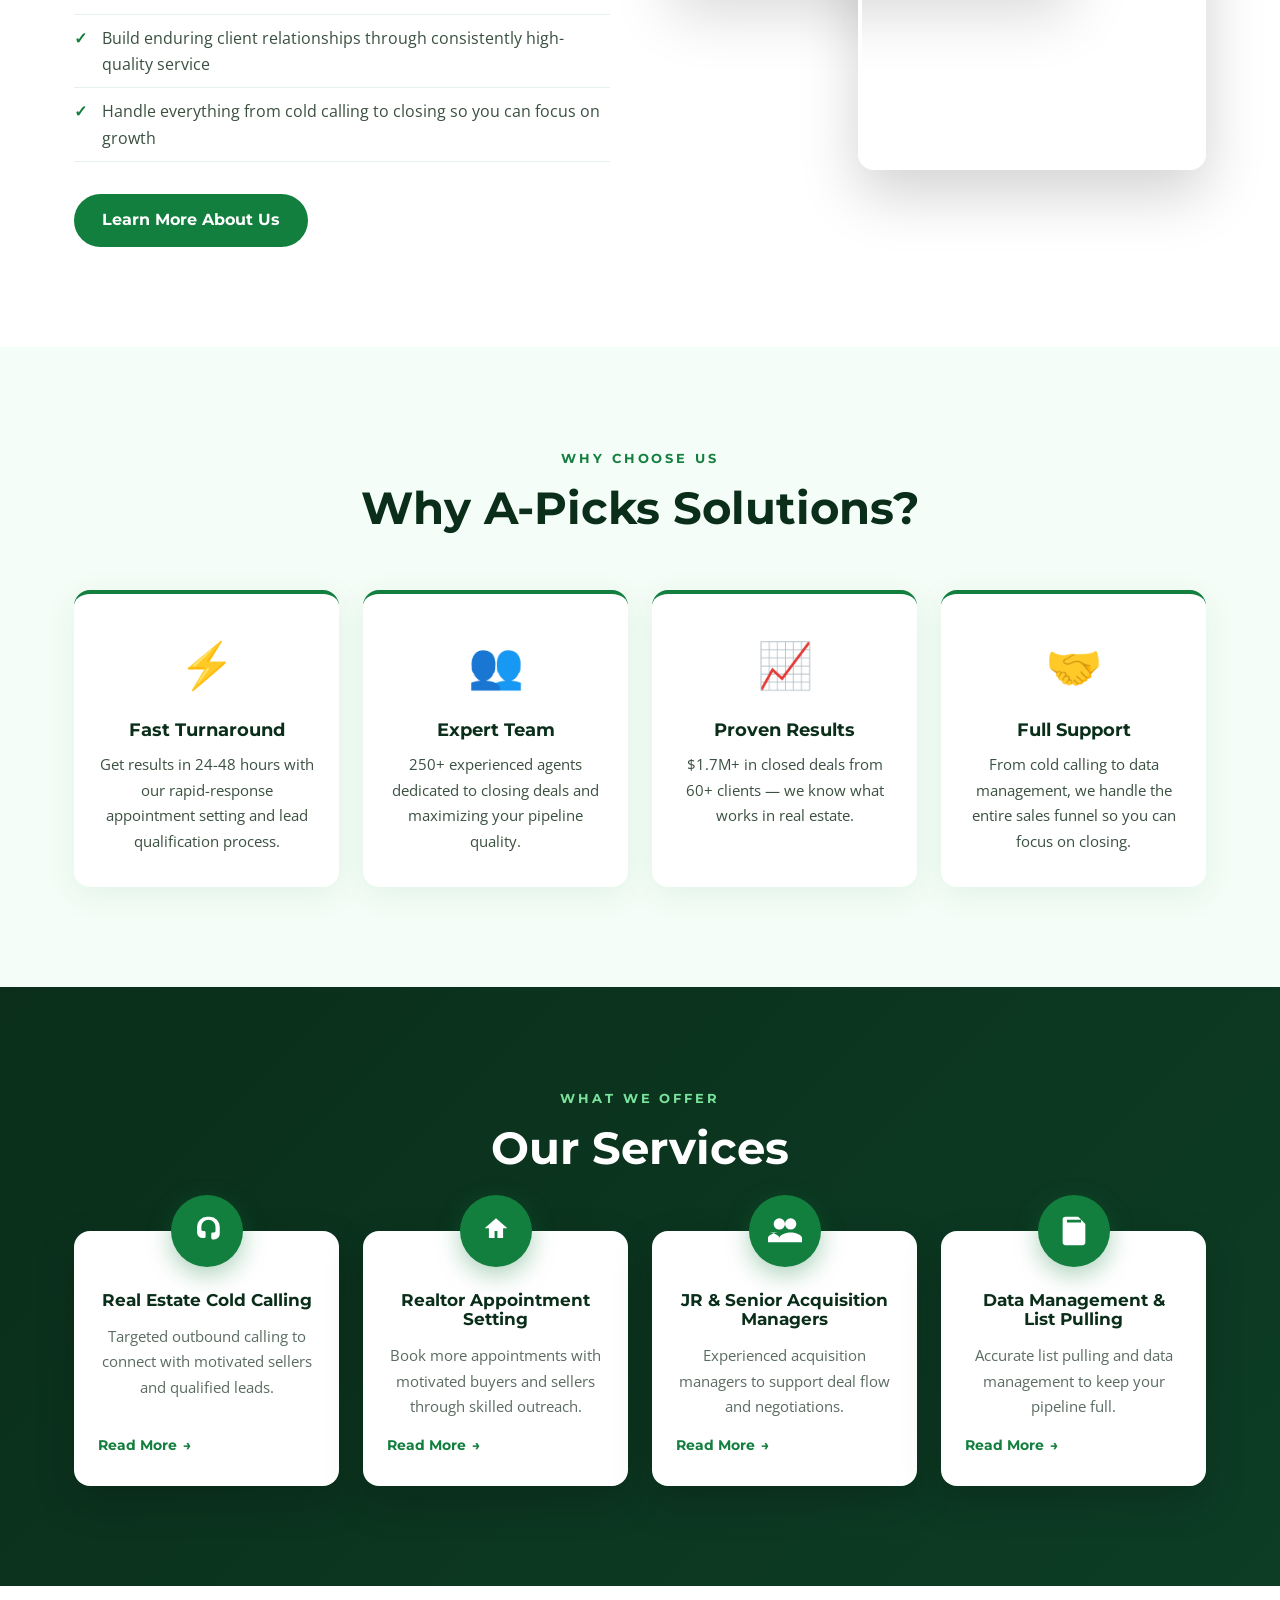
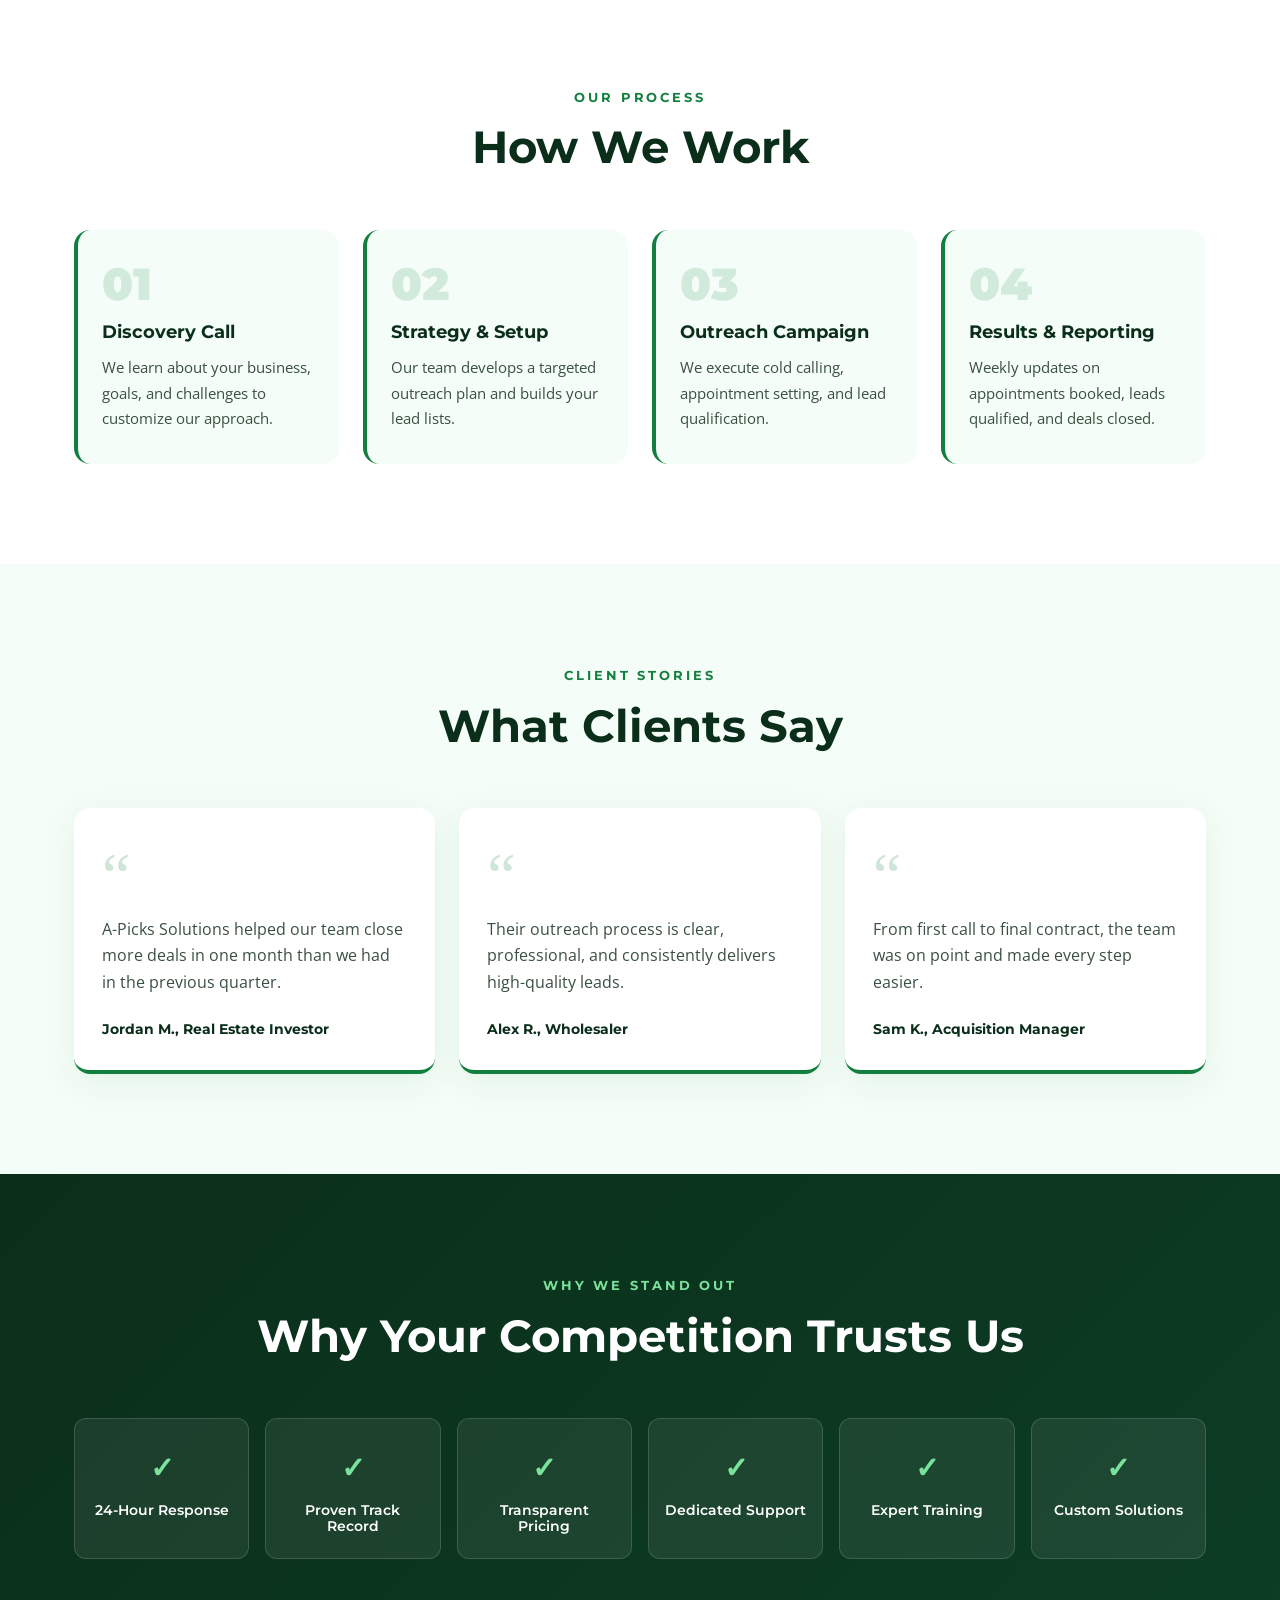
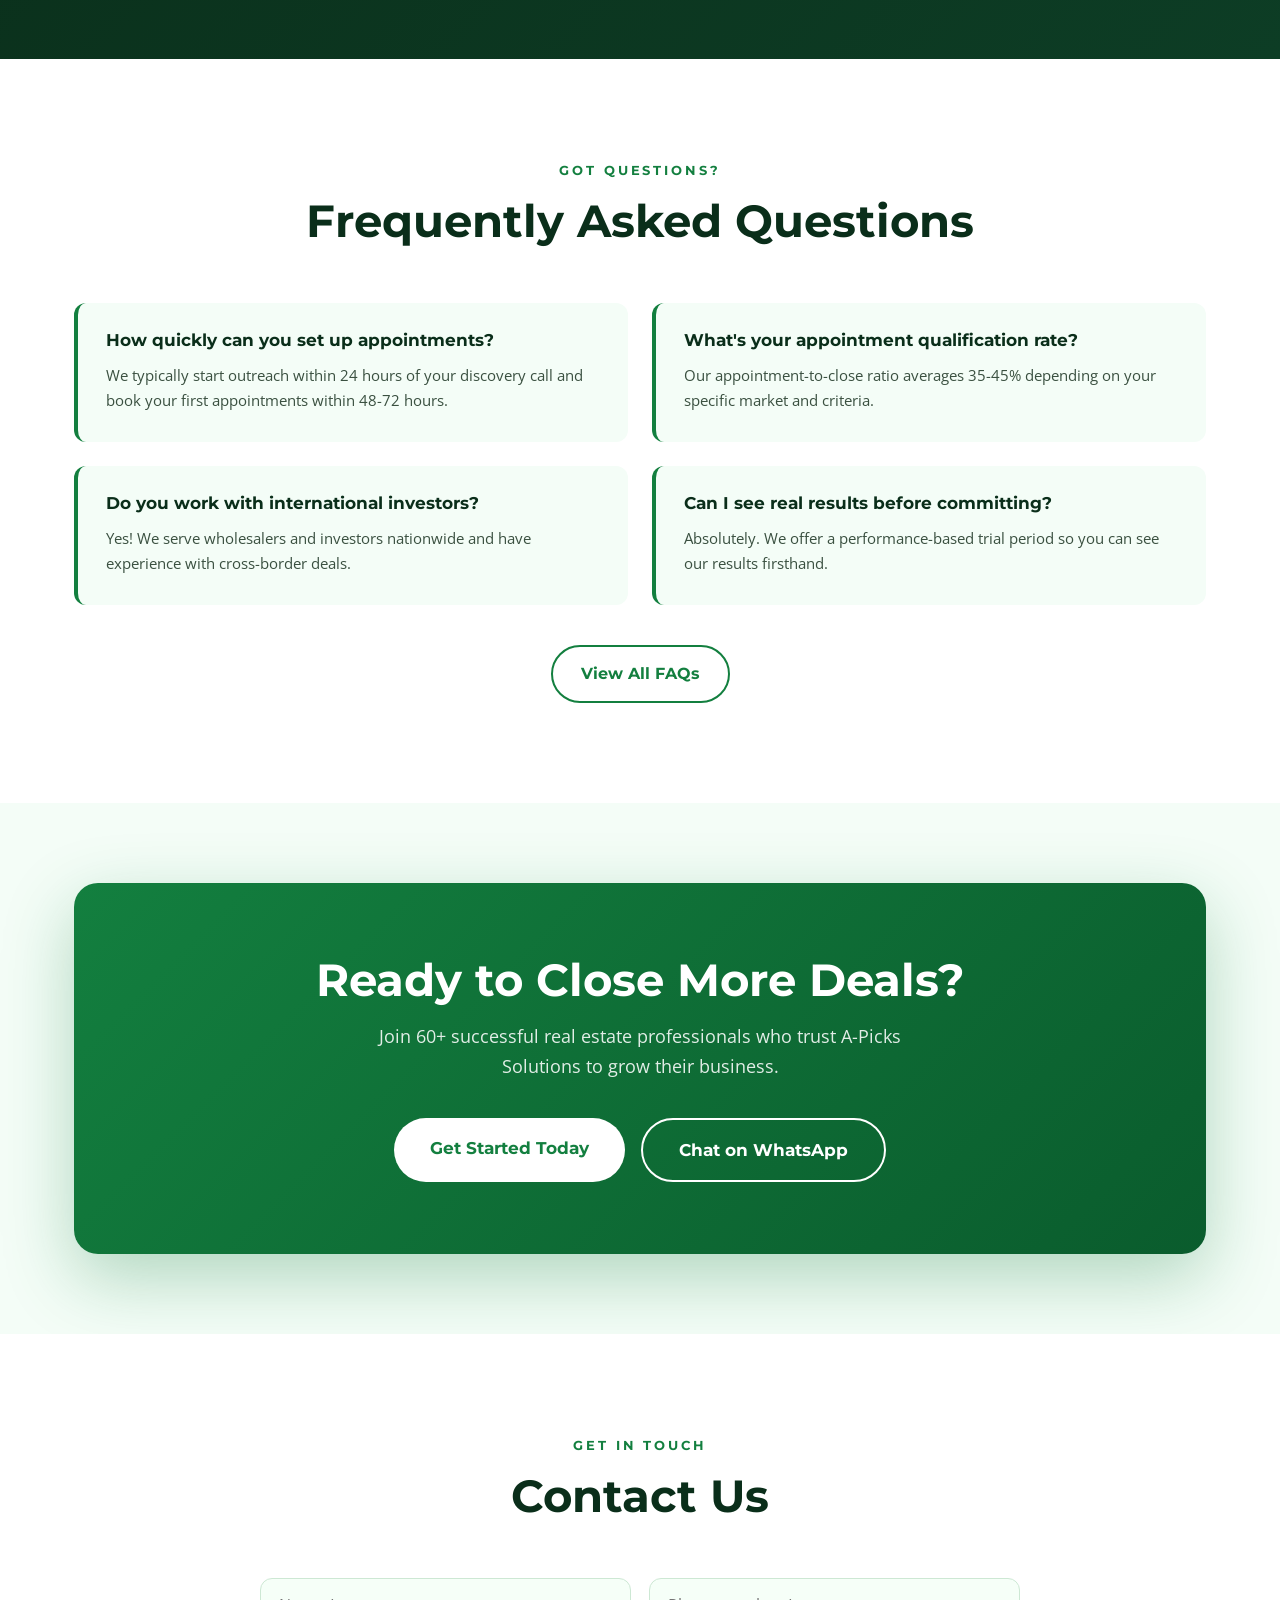
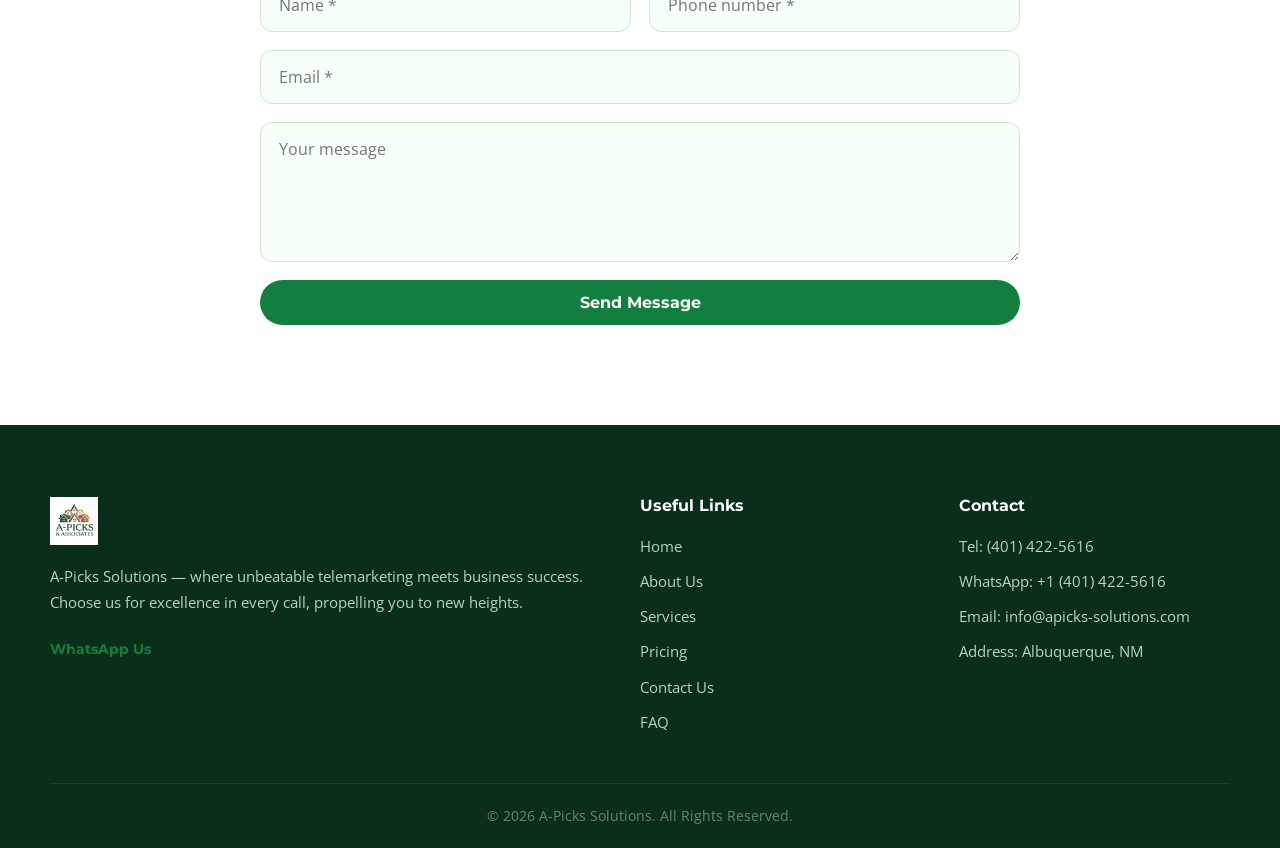
==== commit b49b6e20: "Update index.html" ====
--- a/index.html
+++ b/index.html
@@ -35,7 +35,7 @@
         <a href="contact-us.html">Contact</a>
       </nav>
       <div class="header-actions">
-        <a href="https://wa.me/16147144733" target="_blank" class="wa-link">WhatsApp</a>
+        <a href="https://wa.me/14014225616" target="_blank" class="wa-link">WhatsApp</a>
         <a class="btn-primary" href="contact-us.html">Book a Meeting</a>
       </div>
       <button class="nav-toggle" id="navToggle" aria-label="Open menu">
@@ -62,7 +62,7 @@
       <p class="hero-sub">We help real estate wholesalers and investors increase profits with powerful sales support, effective lead outreach, and trusted telemarketing services.</p>
       <div class="hero-btns">
         <a href="contact-us.html" class="btn-primary btn-lg">Book a Meeting</a>
-        <a href="https://wa.me/16147144733" target="_blank" class="btn-outline btn-lg">WhatsApp Us</a>
+        <a href="https://wa.me/14014225616" target="_blank" class="btn-outline btn-lg">WhatsApp Us</a>
       </div>
     </div>
   </section>
@@ -303,7 +303,7 @@
         <p>Join 60+ successful real estate professionals who trust A-Picks Solutions to grow their business.</p>
         <div class="cta-btns">
           <a href="contact-us.html" class="btn-primary btn-lg">Get Started Today</a>
-          <a href="https://wa.me/16147144733" target="_blank" class="btn-outline btn-lg">Chat on WhatsApp</a>
+          <a href="https://wa.me/14014225616" target="_blank" class="btn-outline btn-lg">Chat on WhatsApp</a>
         </div>
       </div>
     </div>
@@ -335,7 +335,7 @@
       <div class="footer-brand">
         <img src="40032cae-659b-45c8-bc1c-b05bab68e783.jpg" alt="A-Picks Solutions" class="footer-logo" />
         <p>A-Picks Solutions &#8212; where unbeatable telemarketing meets business success. Choose us for excellence in every call, propelling you to new heights.</p>
-        <a href="https://wa.me/16147144733" target="_blank" class="wa-link">WhatsApp Us</a>
+        <a href="https://wa.me/14014225616" target="_blank" class="wa-link">WhatsApp Us</a>
       </div>
       <div class="footer-links">
         <h4>Useful Links</h4>
@@ -348,8 +348,8 @@
       </div>
       <div class="footer-contact">
         <h4>Contact</h4>
-        <p>Tel: (614) 505-2580</p>
-        <p>WhatsApp: +1 (614) 714-4733</p>
+        <p>Tel: (401) 422-5616</p>
+        <p>WhatsApp: +1 (401) 422-5616</p>
         <p>Email: info@apicks-solutions.com</p>
         <p>Address: Albuquerque, NM</p>
       </div>
@@ -360,7 +360,7 @@
   </footer>
 
   <!-- WhatsApp Float -->
-  <a class="whatsapp-float" href="https://wa.me/16147144733" target="_blank" aria-label="Chat on WhatsApp">
+  <a class="whatsapp-float" href="https://wa.me/14014225616" target="_blank" aria-label="Chat on WhatsApp">
     <svg viewBox="0 0 24 24" xmlns="http://www.w3.org/2000/svg"><path d="M17.472 14.382c-.297-.149-1.758-.867-2.03-.967-.273-.099-.472-.148-.672.149-.198.297-.768.966-.94 1.164-.173.198-.347.223-.644.075-.297-.149-1.255-.462-2.39-1.475-.883-.788-1.48-1.761-1.653-2.059-.173-.297-.018-.458.13-.606.134-.133.297-.347.446-.52.149-.174.198-.297.298-.495.099-.198.05-.372-.025-.521-.075-.149-.672-1.612-.92-2.207-.242-.579-.487-.5-.672-.51l-.573-.01c-.198 0-.52.074-.792.372-.273.297-1.042 1.017-1.042 2.479 0 1.462 1.066 2.875 1.213 3.074.149.198 2.1 3.2 5.076 4.487.709.306 1.262.489 1.693.626.712.226 1.36.194 1.872.118.571-.084 1.758-.719 2.006-1.413.248-.694.248-1.289.173-1.414-.074-.124-.272-.198-.57-.347z"/></svg>
   </a>
 
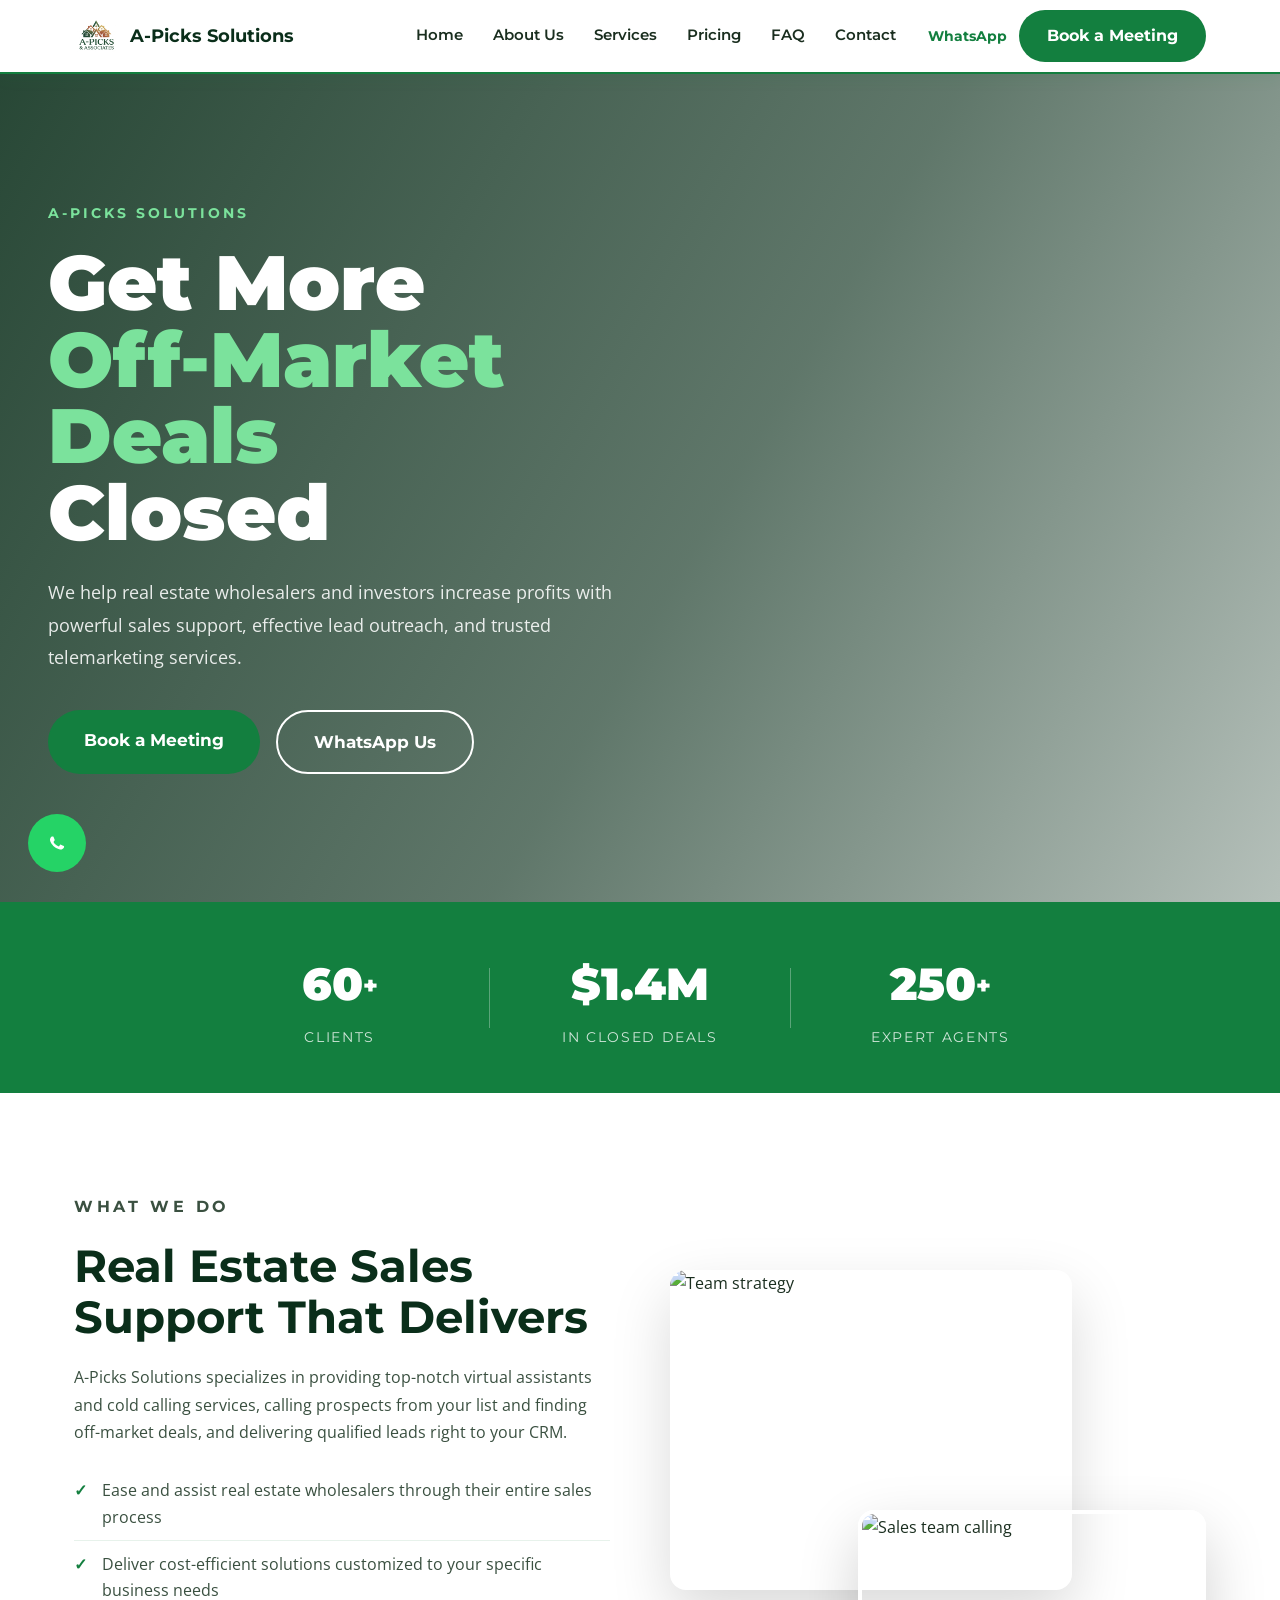
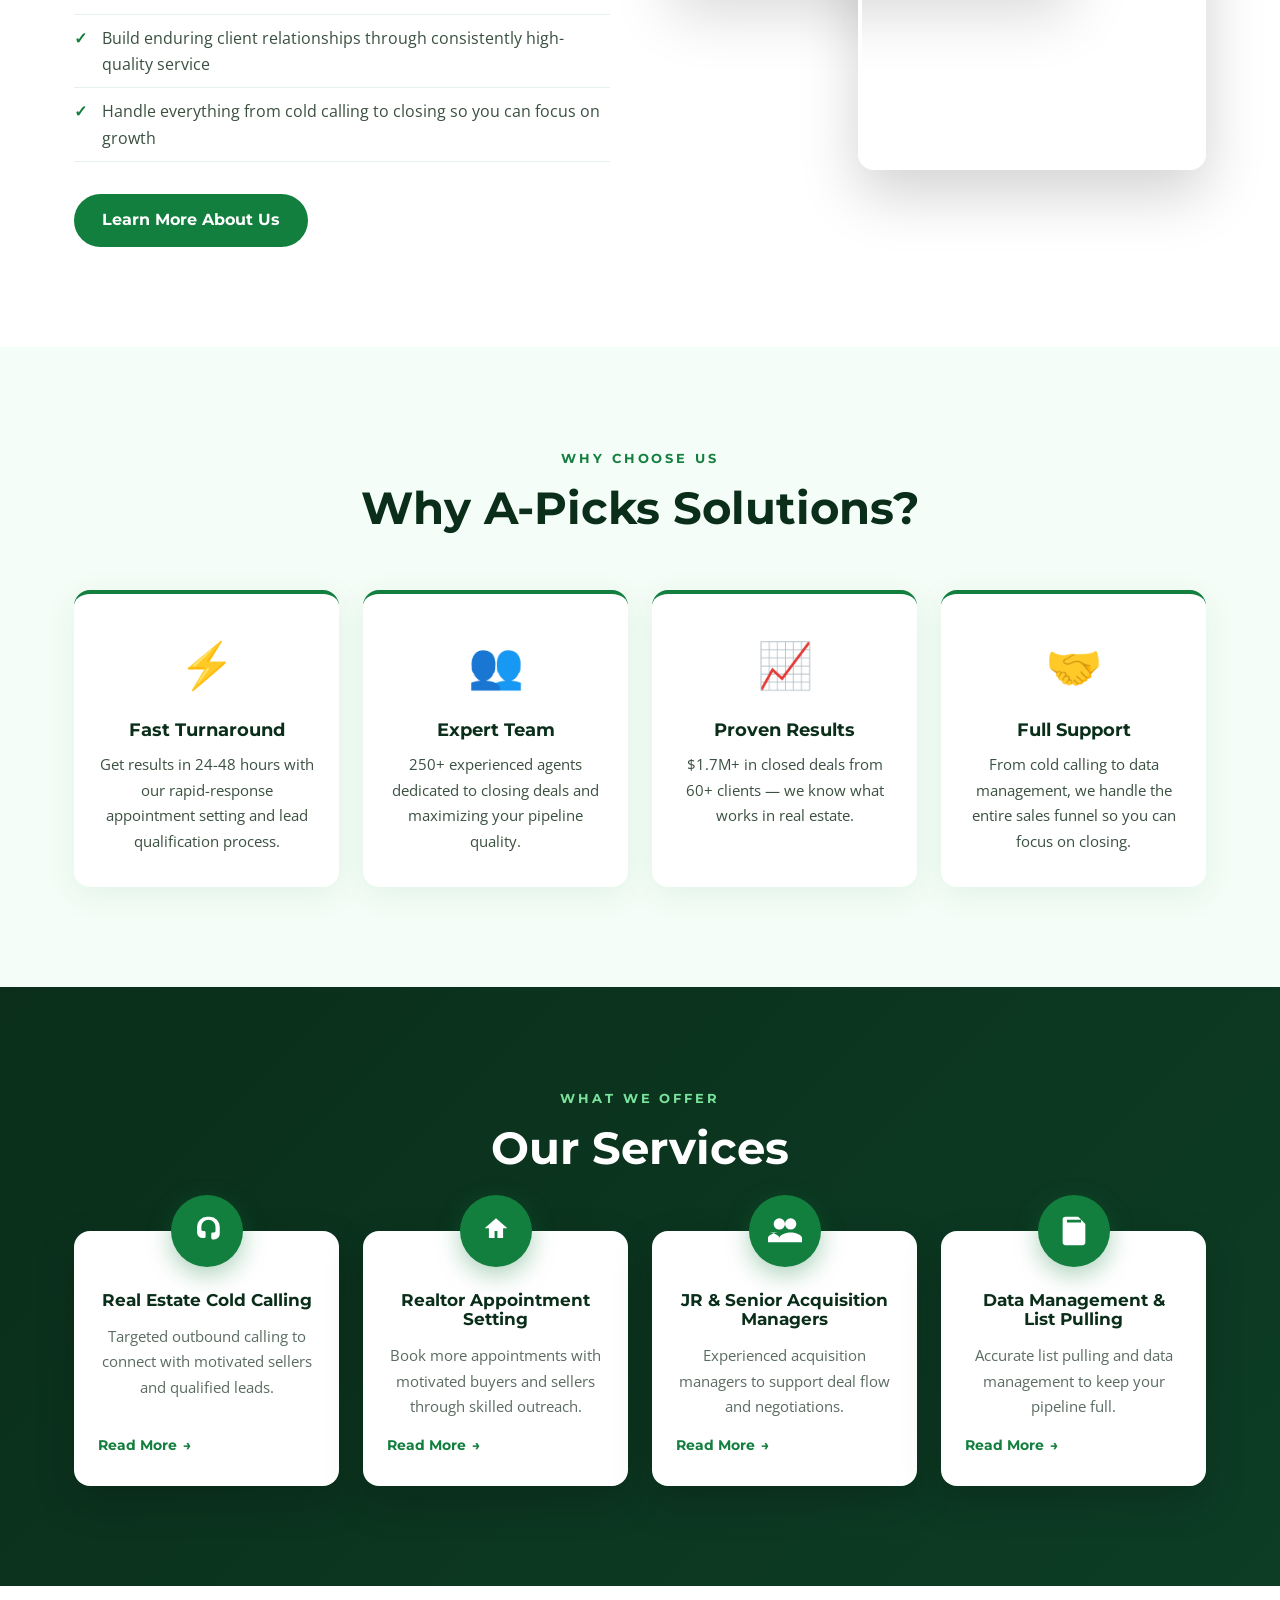
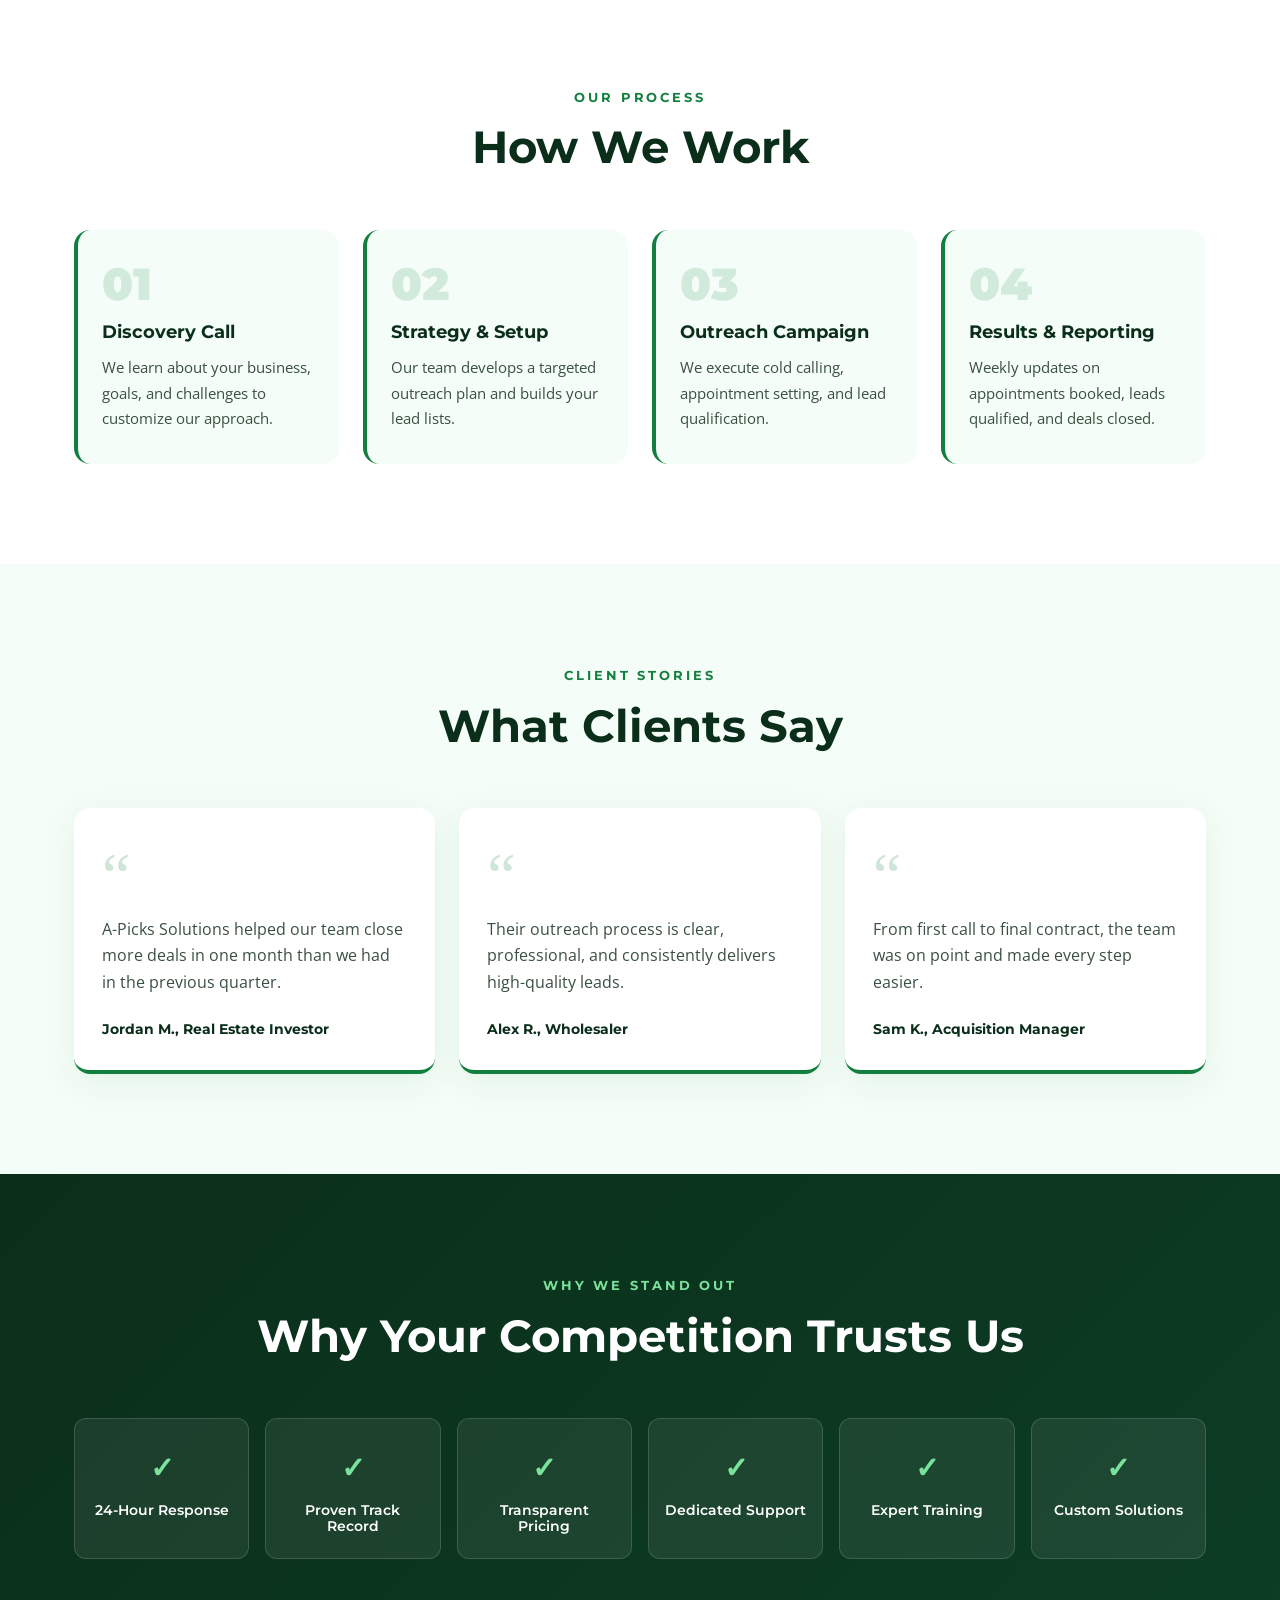
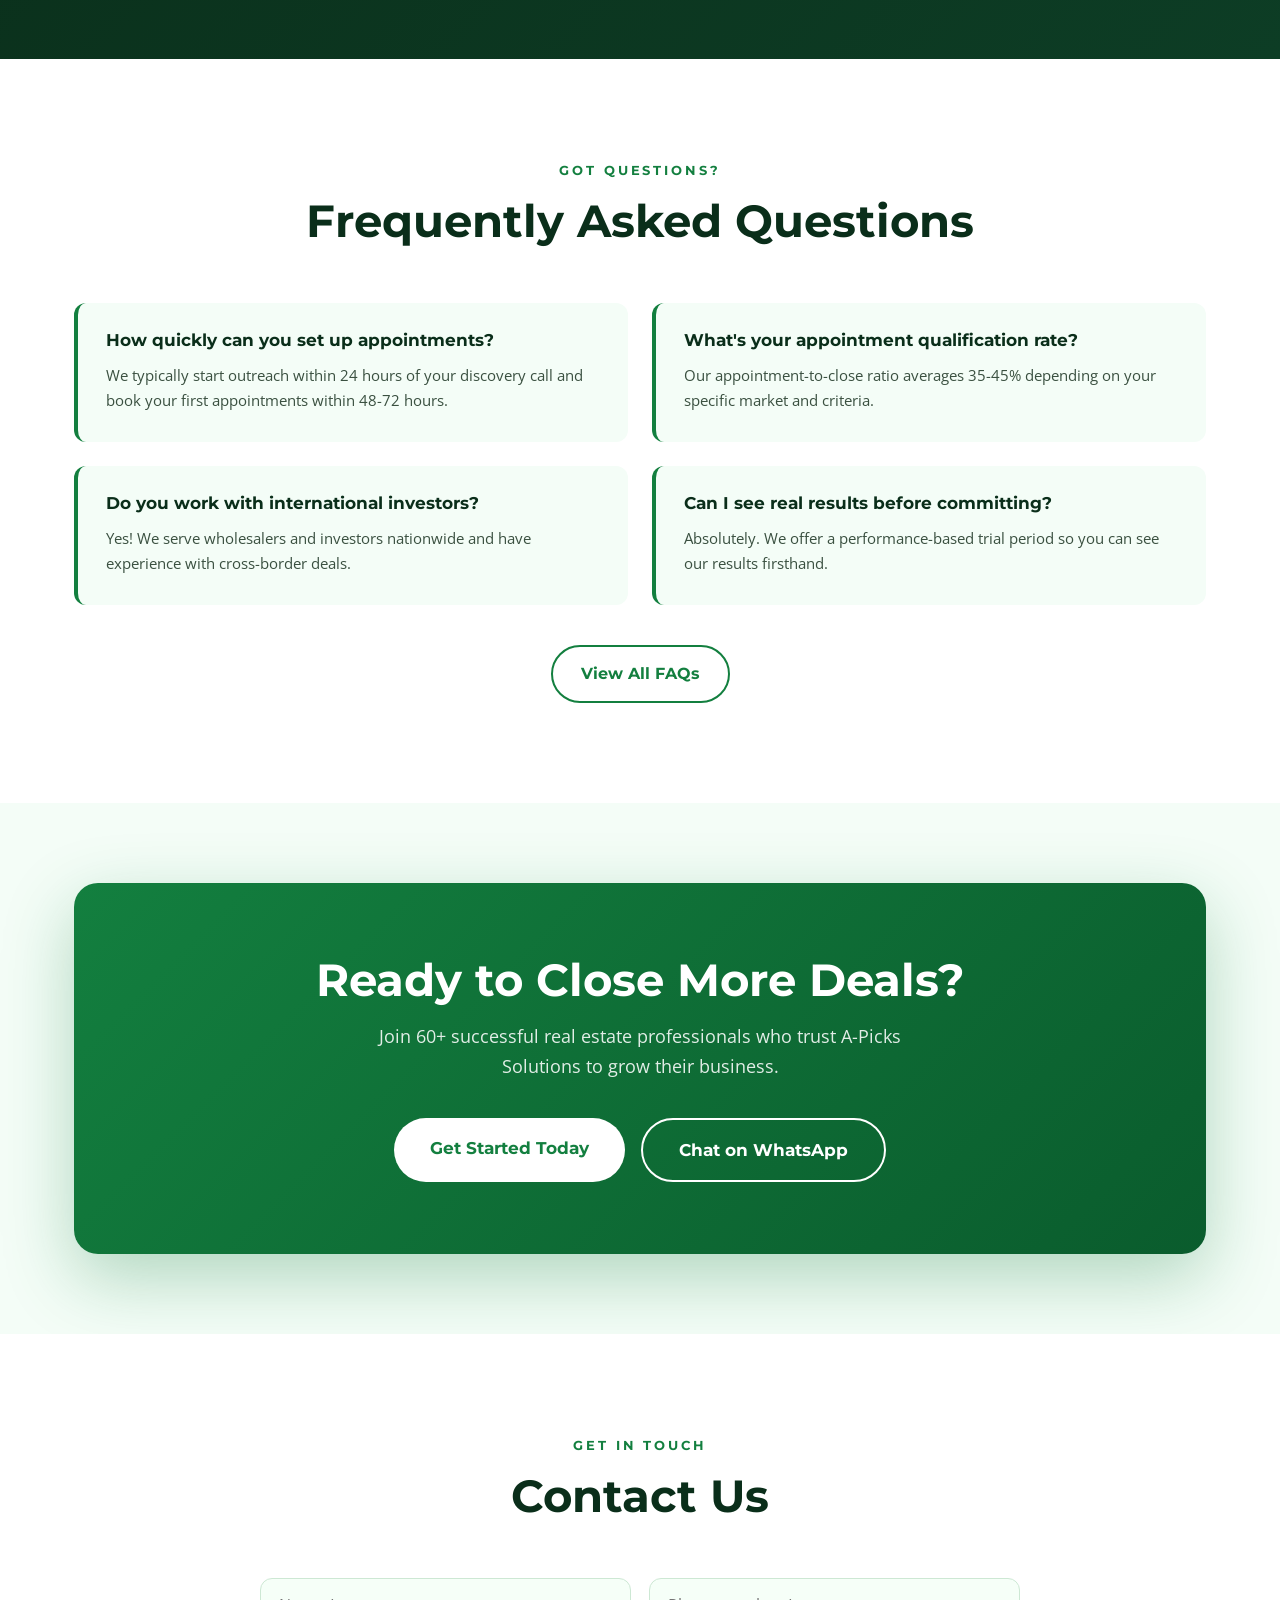
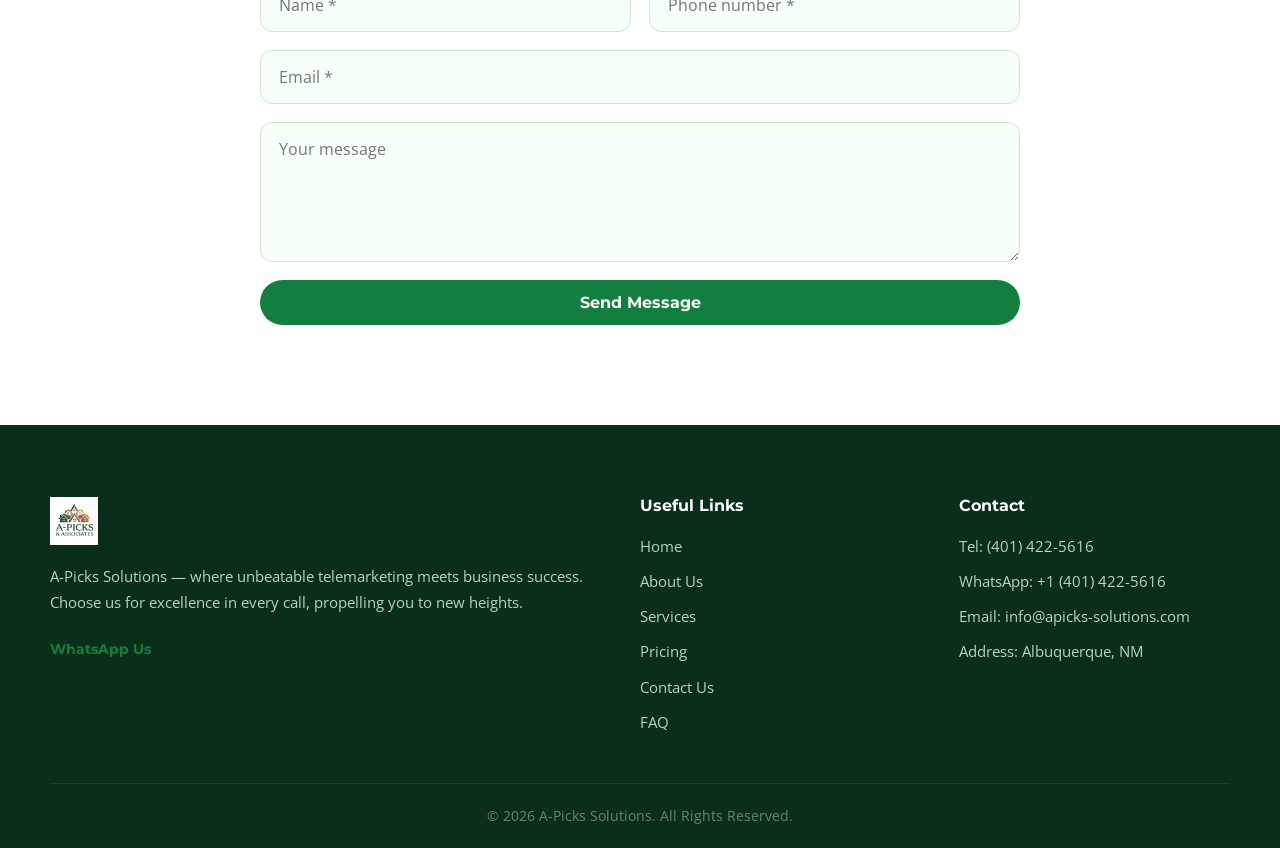
==== commit 8786957e: "Add Google site verification meta tag Added Google site verification meta tag." ====
--- a/index.html
+++ b/index.html
@@ -16,6 +16,7 @@
   <link href="https://fonts.googleapis.com/css2?family=Montserrat:wght@400;600;700;900&family=Open+Sans:wght@400;600&display=swap" rel="stylesheet" />
   <link rel="stylesheet" href="style.css" />
   <link rel="icon" type="image/jpeg" href="40032cae-659b-45c8-bc1c-b05bab68e783.jpg" />
+  <meta name="google-site-verification" content="vu8HDMZ3_kYgzzVpEiUVmn9NXQXnJrAEZHWMDC4y6Bo" />
 </head>
 <body>
 
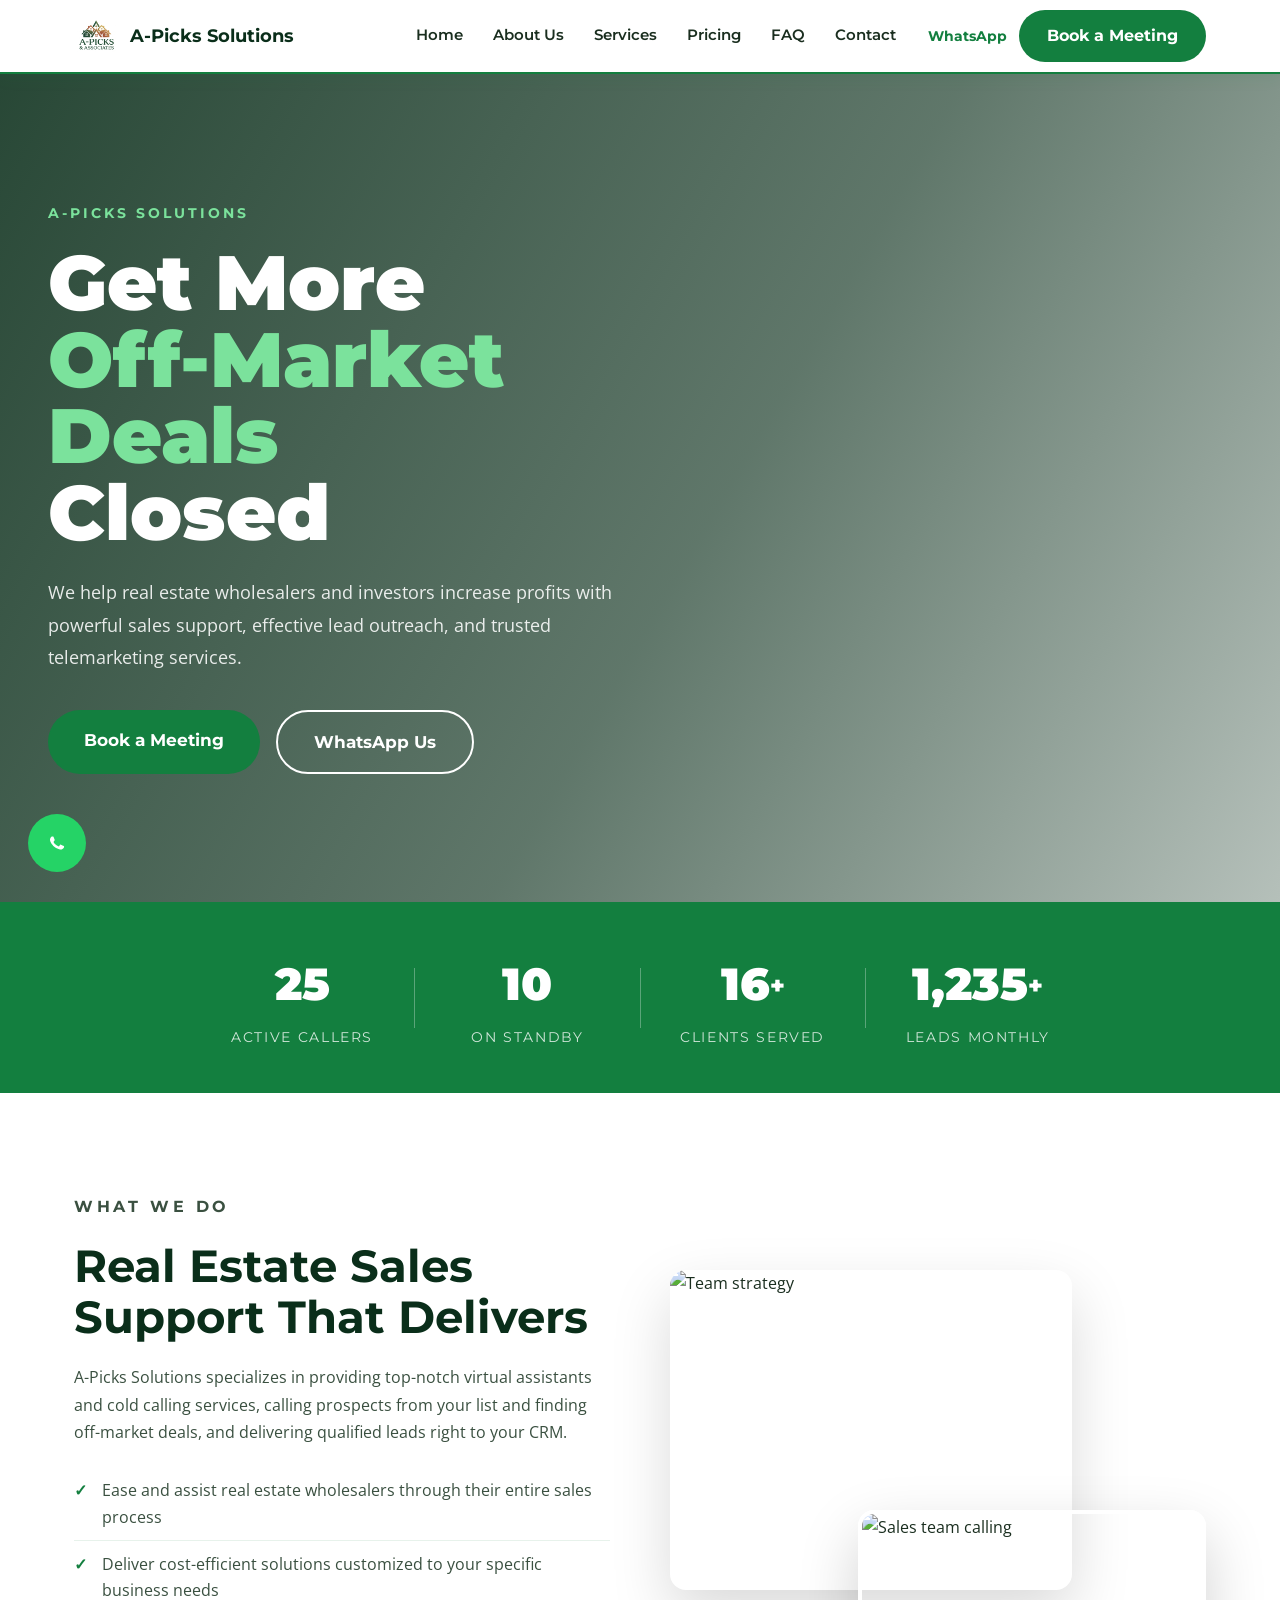
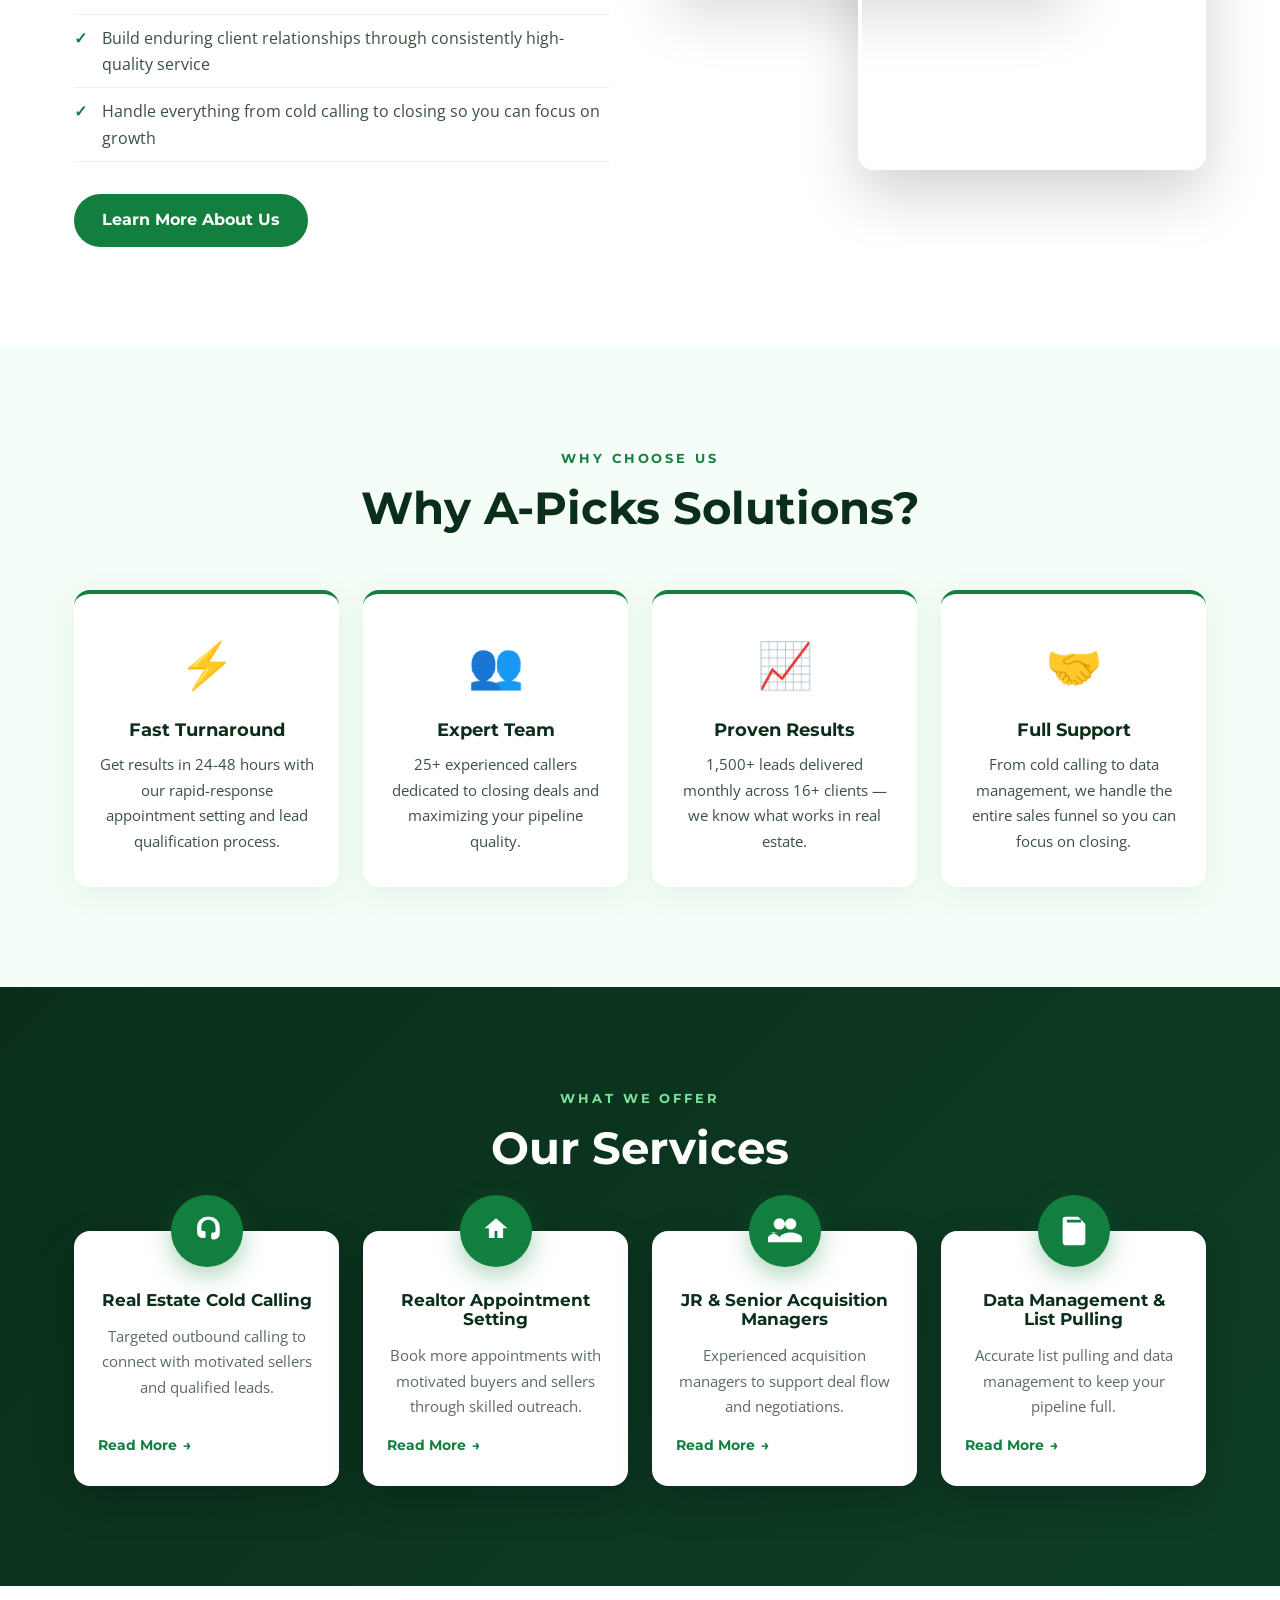
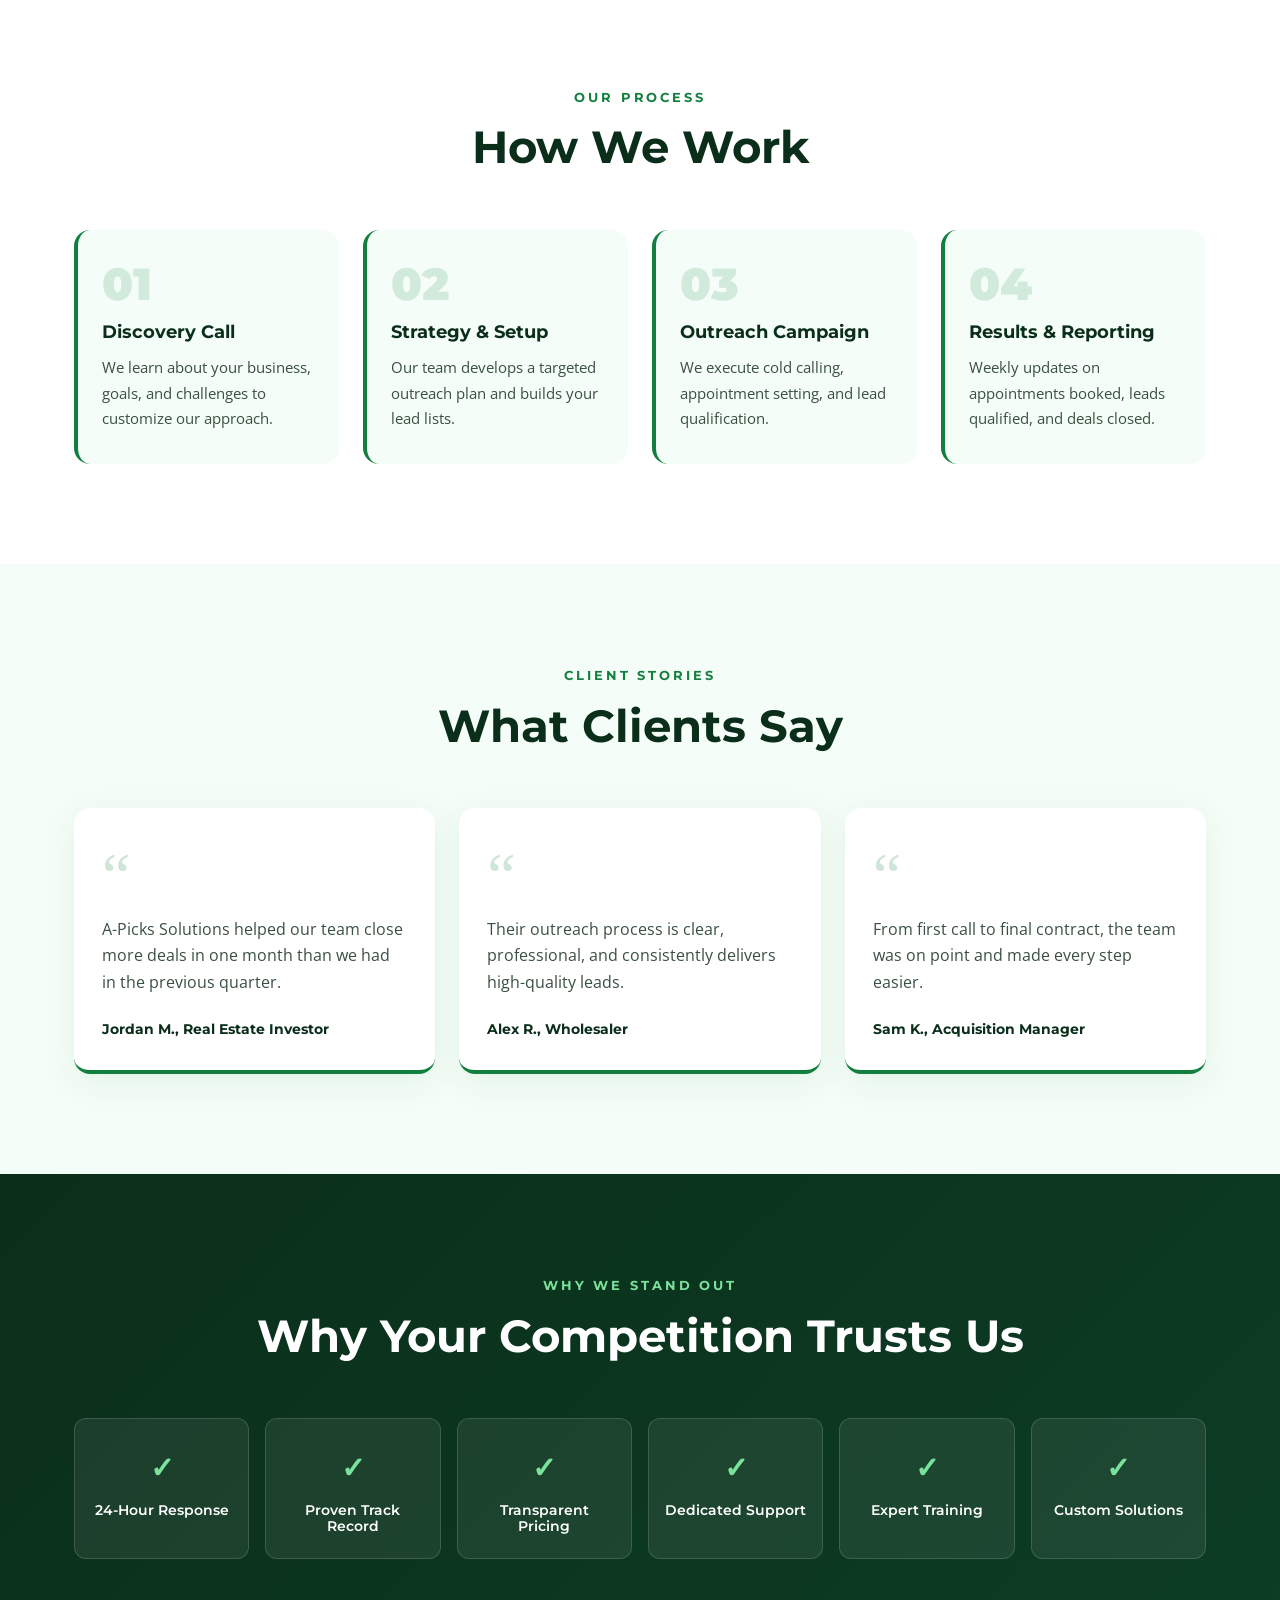
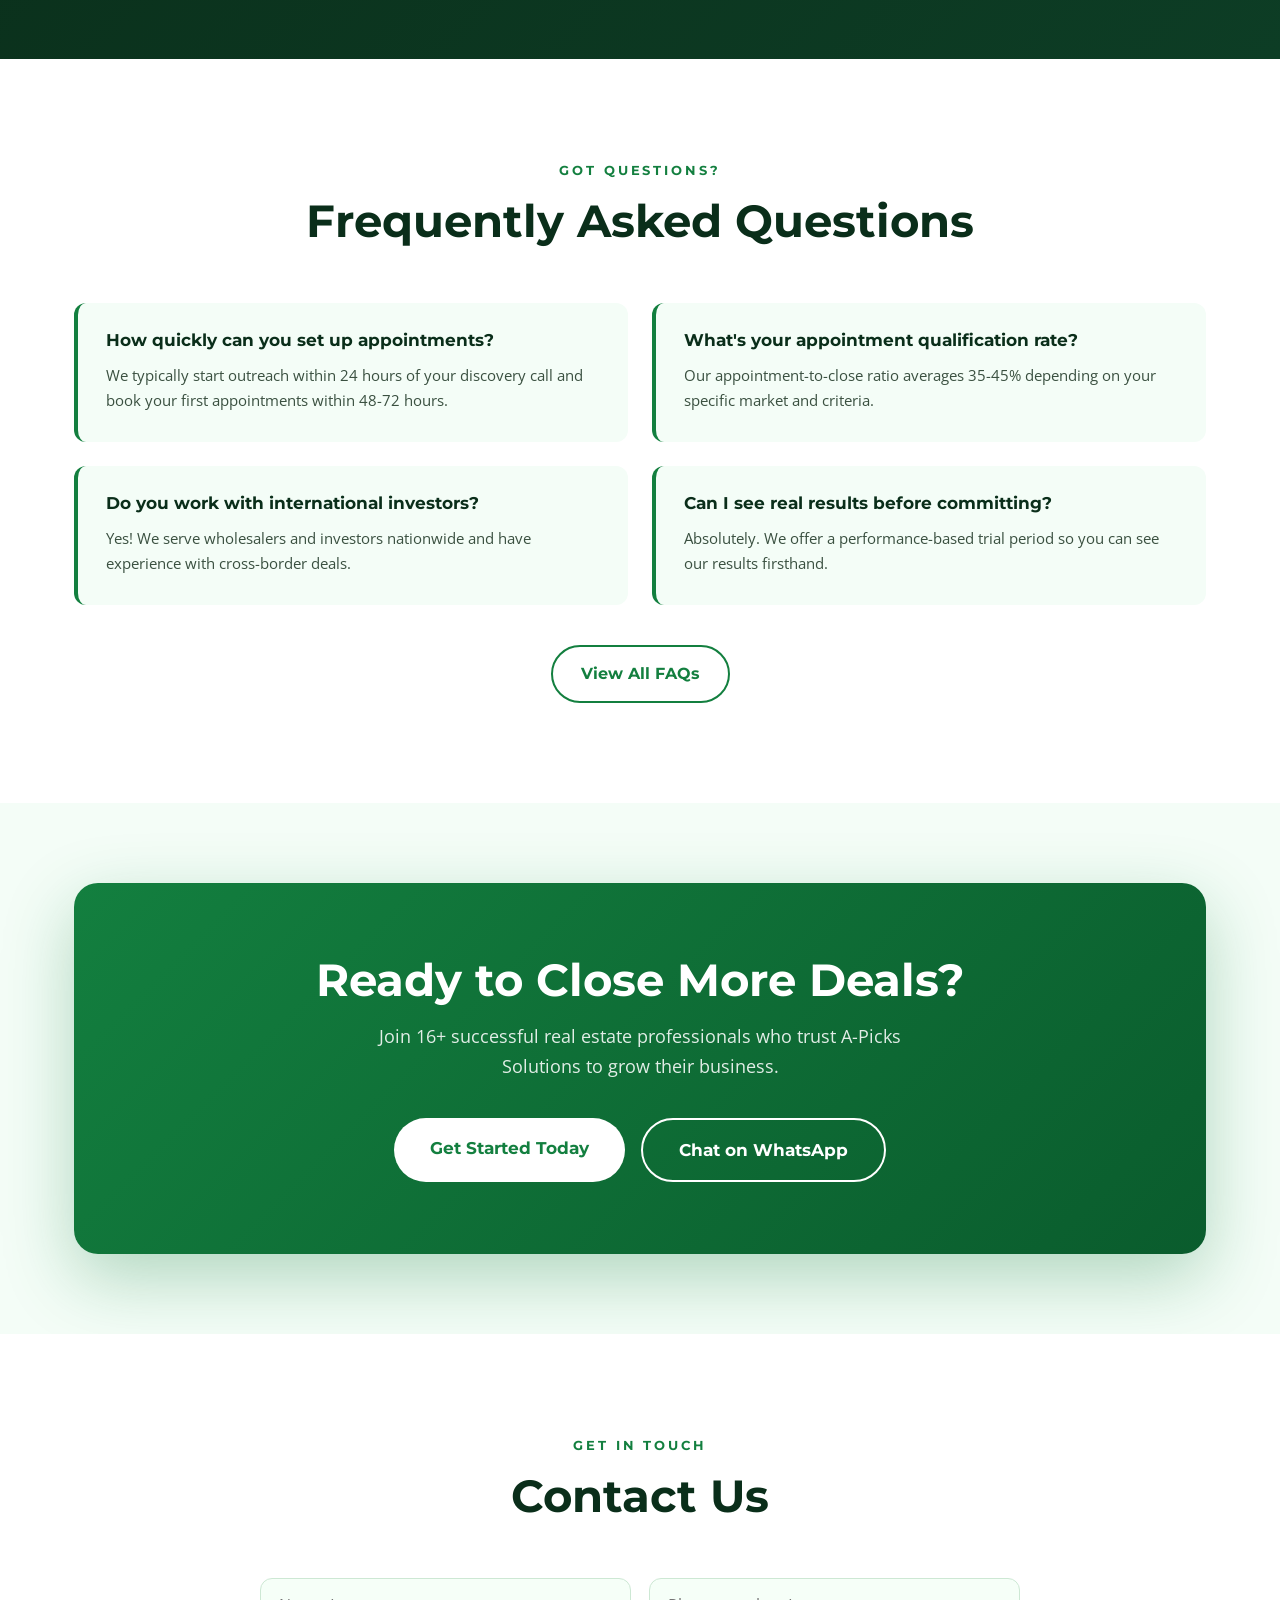
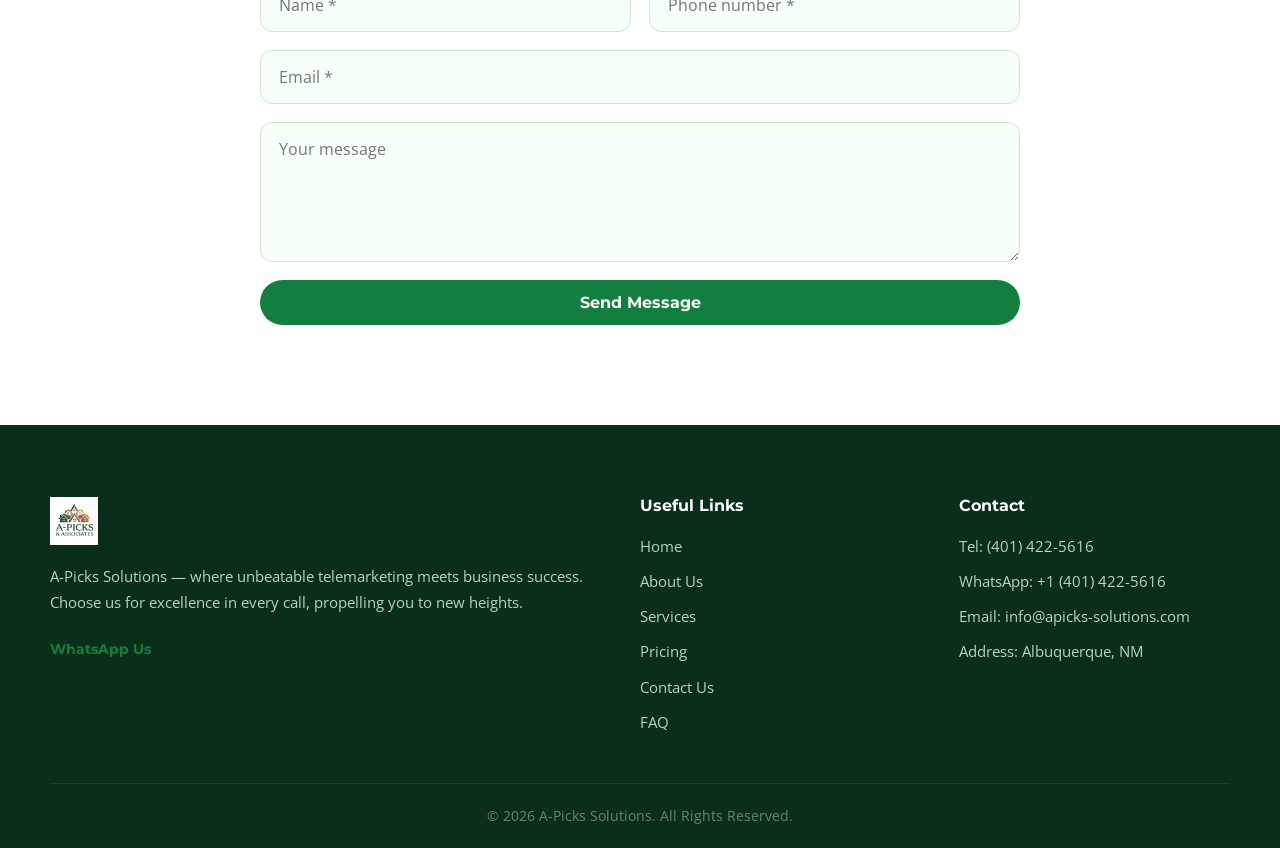
==== commit d0524e58: "Update statistics and client references in index.html" ====
--- a/index.html
+++ b/index.html
@@ -71,19 +71,24 @@
   <!-- STATS BAR -->
   <section class="stats-bar">
     <div class="stats-inner">
-      <div class="stat-item" data-target="60">
+      <div class="stat-item" data-target="25">
+        <strong class="counter">0</strong>
+        <span>Active Callers</span>
+      </div>
+      <div class="stat-divider"></div>
+      <div class="stat-item" data-target="10">
+        <strong class="counter">0</strong>
+        <span>On Standby</span>
+      </div>
+      <div class="stat-divider"></div>
+      <div class="stat-item" data-target="16">
         <strong class="counter">0</strong><sup>+</sup>
-        <span>Clients</span>
+        <span>Clients Served</span>
       </div>
       <div class="stat-divider"></div>
-      <div class="stat-item" data-target="1700000">
-        <strong class="counter">0</strong>
-        <span>In Closed Deals</span>
-      </div>
-      <div class="stat-divider"></div>
-      <div class="stat-item" data-target="250">
+      <div class="stat-item" data-target="1500">
         <strong class="counter">0</strong><sup>+</sup>
-        <span>Expert Agents</span>
+        <span>Leads Monthly</span>
       </div>
     </div>
   </section>
@@ -128,12 +133,12 @@
         <div class="why-card animate-on-scroll">
           <div class="why-icon">👥</div>
           <h3>Expert Team</h3>
-          <p>250+ experienced agents dedicated to closing deals and maximizing your pipeline quality.</p>
+          <p>25+ experienced callers dedicated to closing deals and maximizing your pipeline quality.</p>
         </div>
         <div class="why-card animate-on-scroll">
           <div class="why-icon">📈</div>
           <h3>Proven Results</h3>
-          <p>$1.7M+ in closed deals from 60+ clients — we know what works in real estate.</p>
+          <p>1,500+ leads delivered monthly across 16+ clients — we know what works in real estate.</p>
         </div>
         <div class="why-card animate-on-scroll">
           <div class="why-icon">🤝</div>
@@ -301,7 +306,7 @@
     <div class="container">
       <div class="cta-box">
         <h2>Ready to Close More Deals?</h2>
-        <p>Join 60+ successful real estate professionals who trust A-Picks Solutions to grow their business.</p>
+        <p>Join 16+ successful real estate professionals who trust A-Picks Solutions to grow their business.</p>
         <div class="cta-btns">
           <a href="contact-us.html" class="btn-primary btn-lg">Get Started Today</a>
           <a href="https://wa.me/14014225616" target="_blank" class="btn-outline btn-lg">Chat on WhatsApp</a>
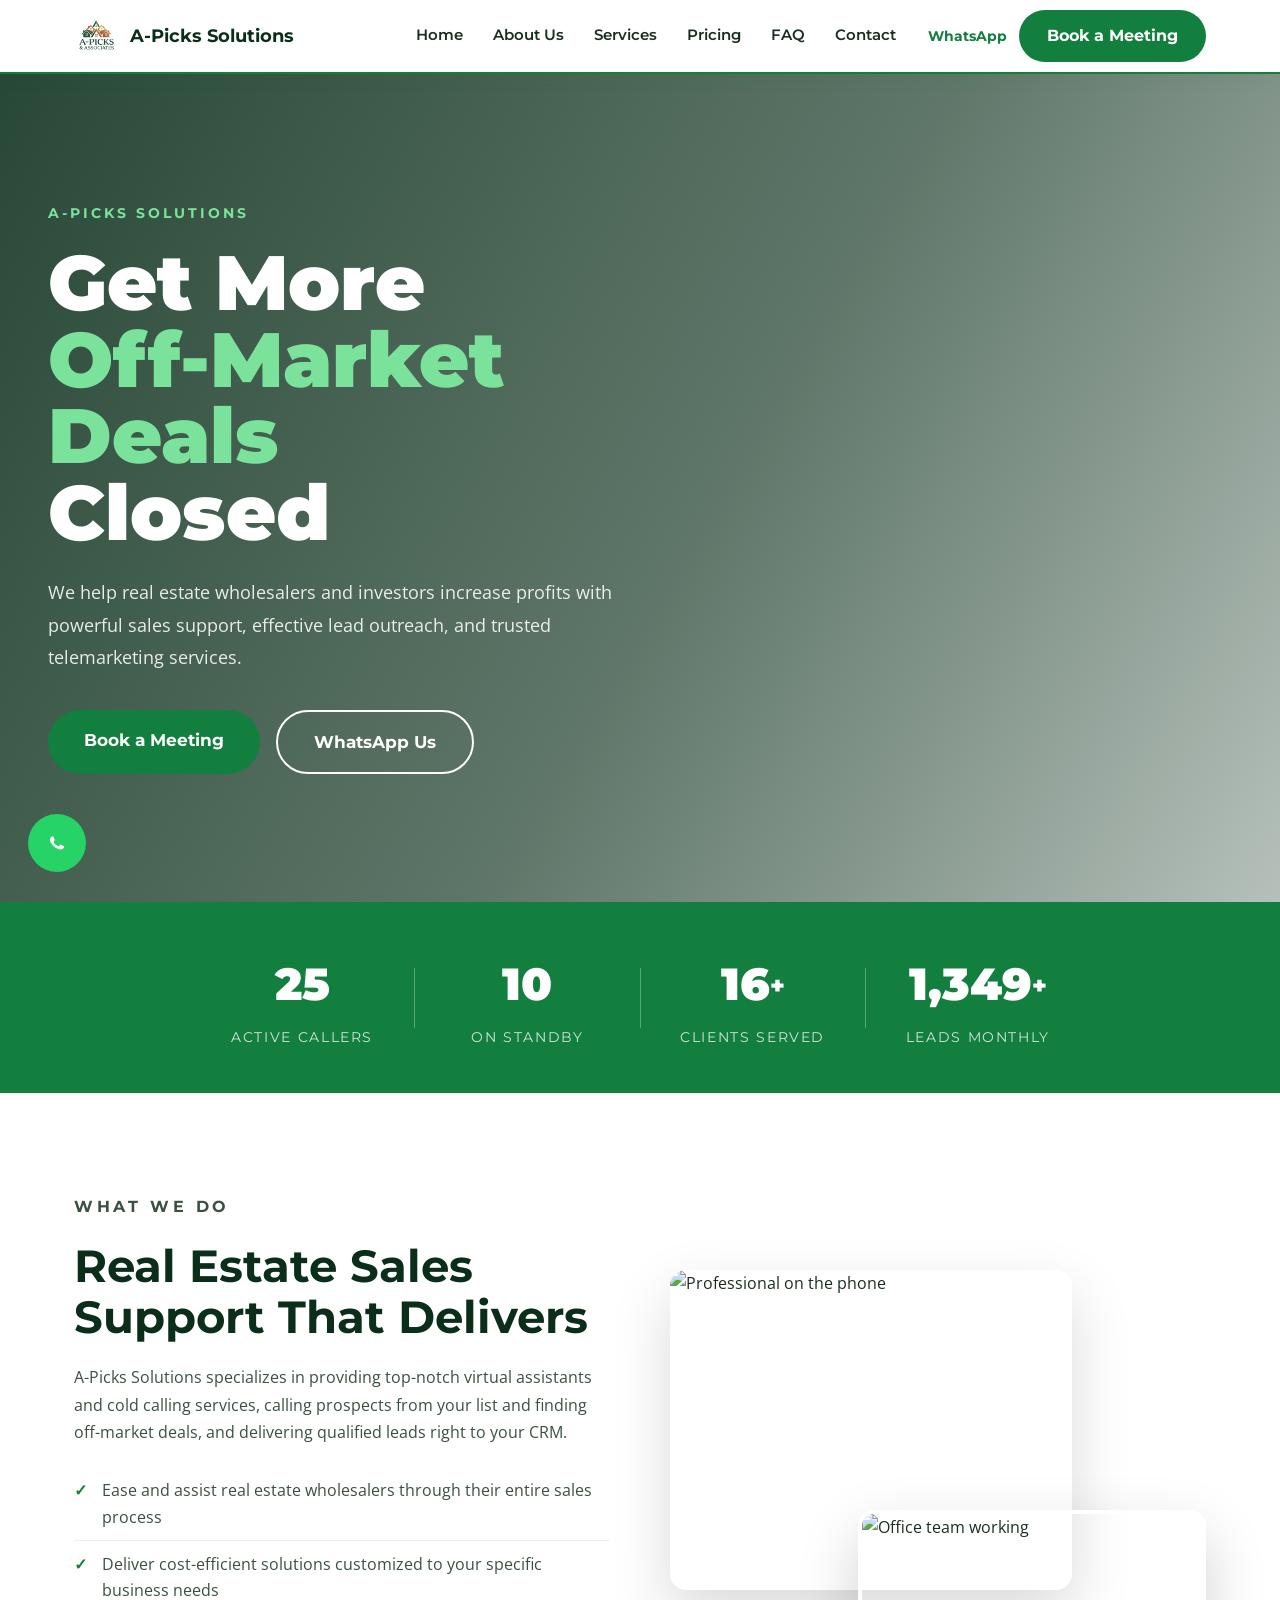
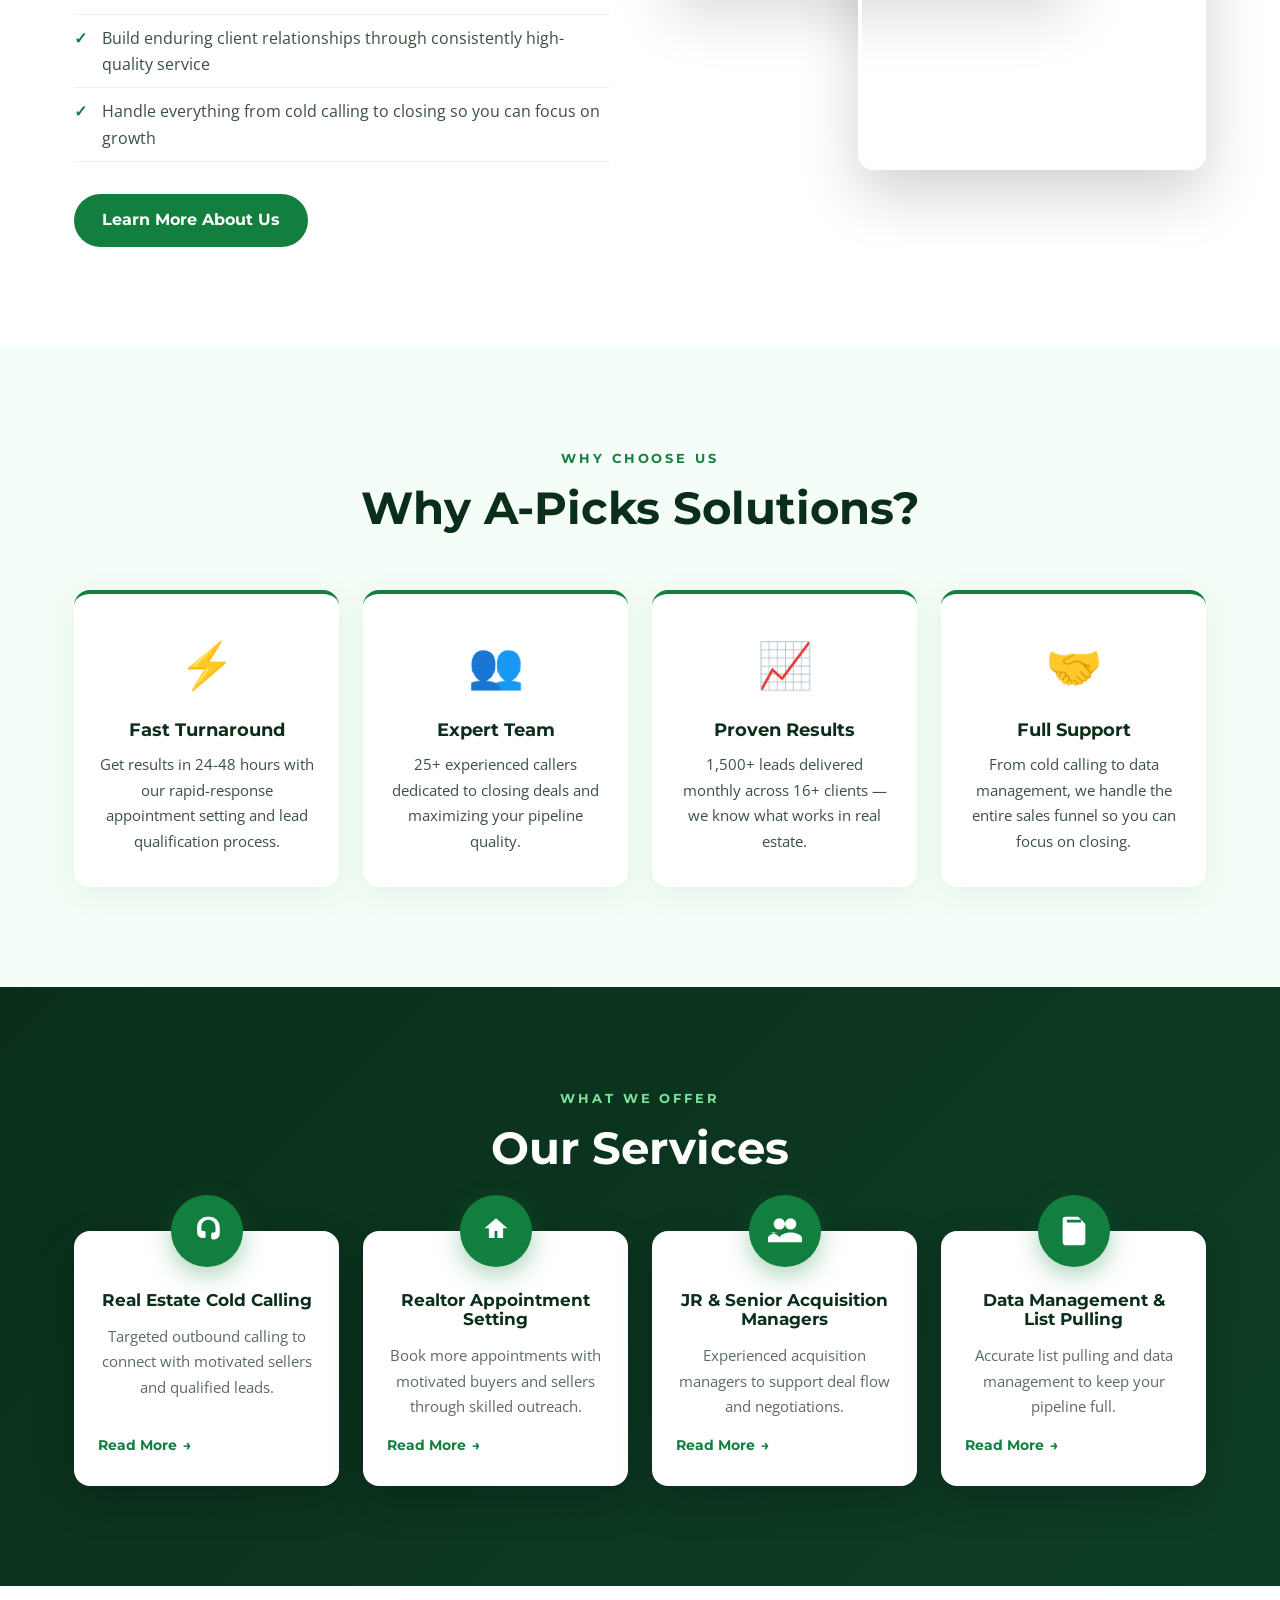
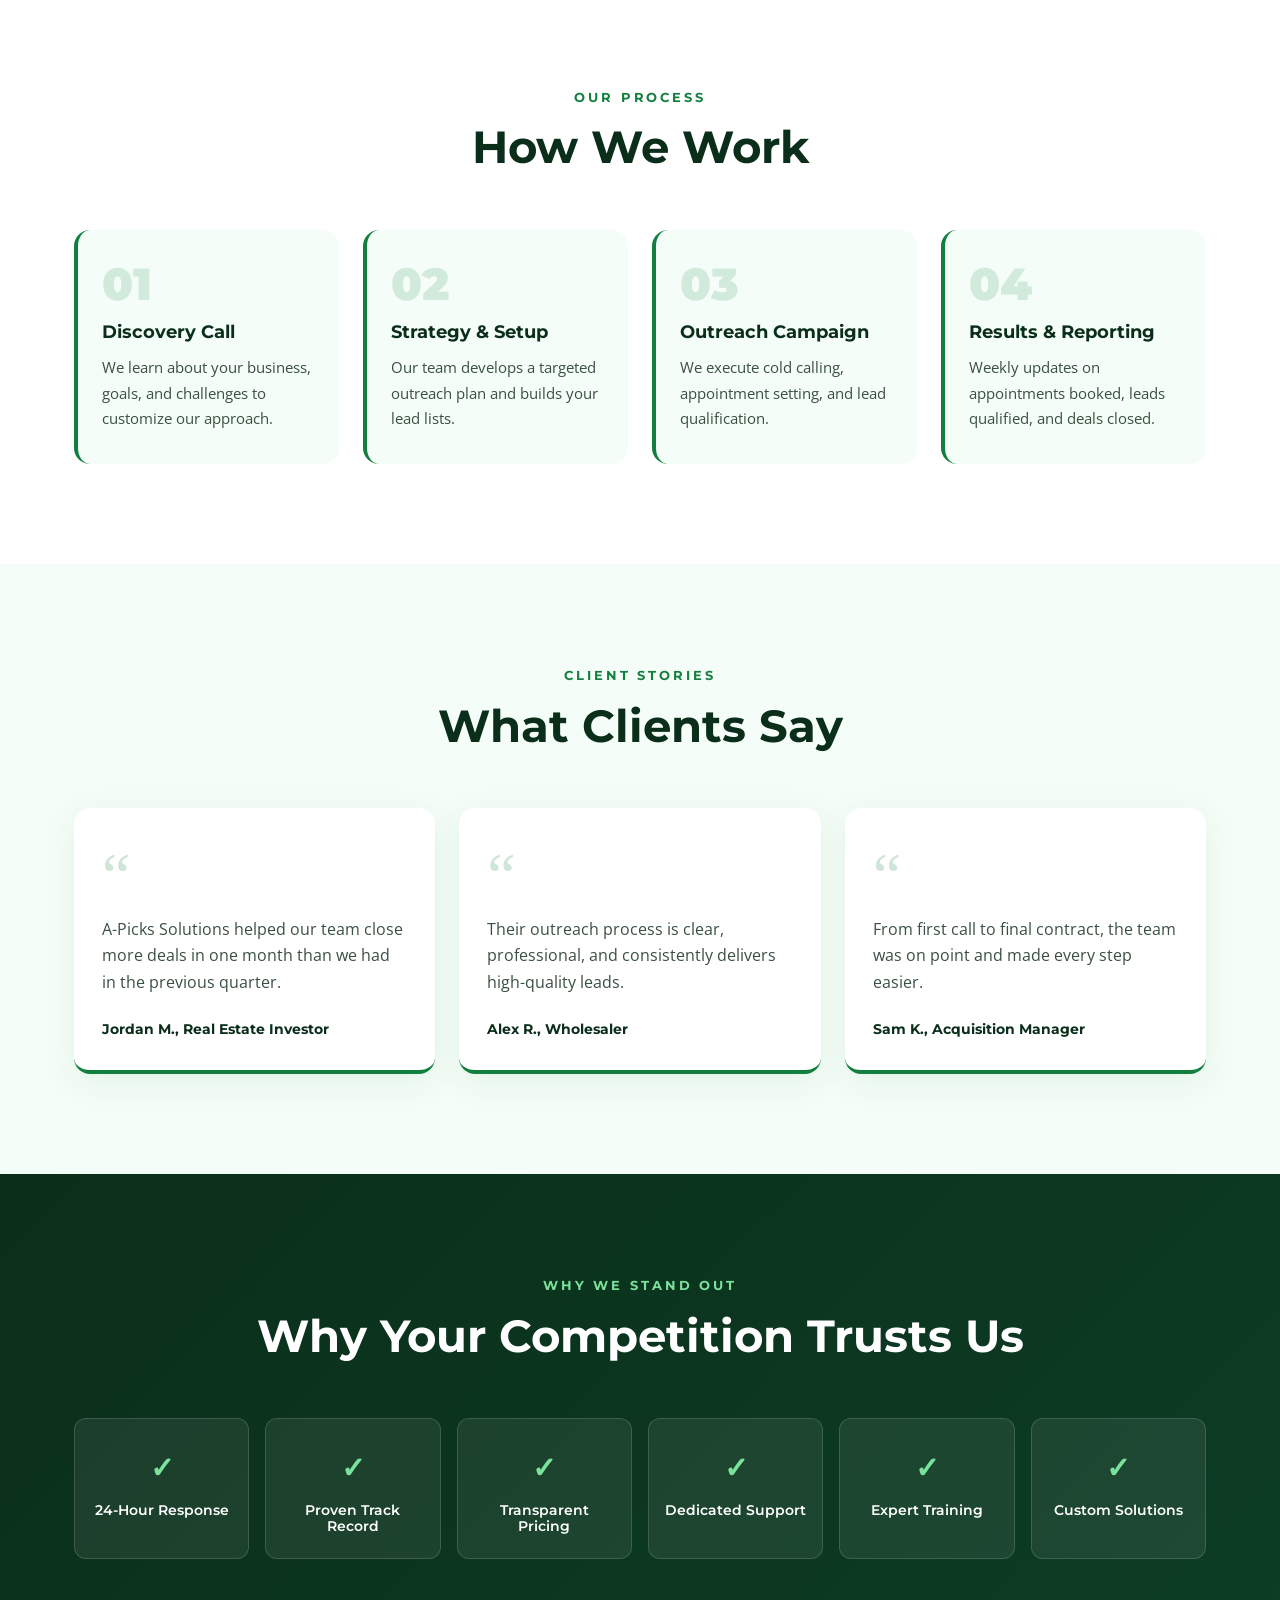
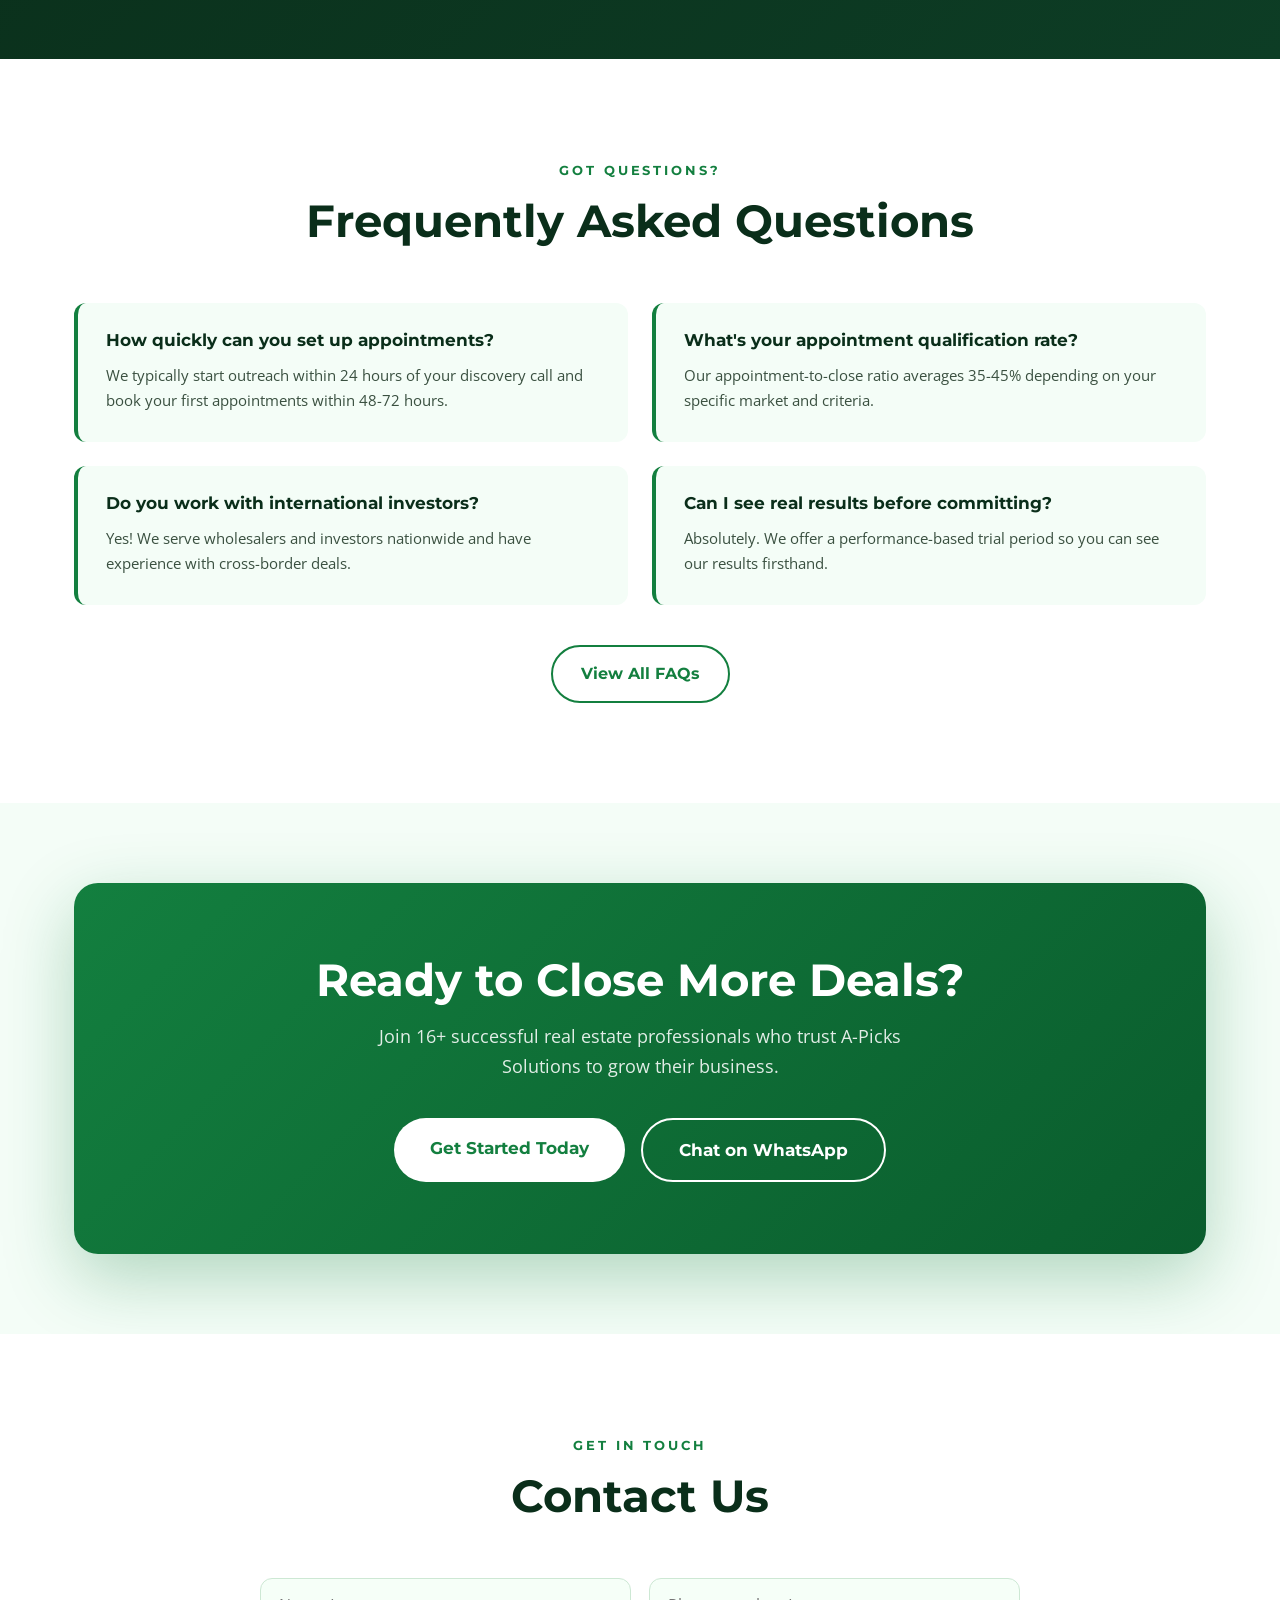
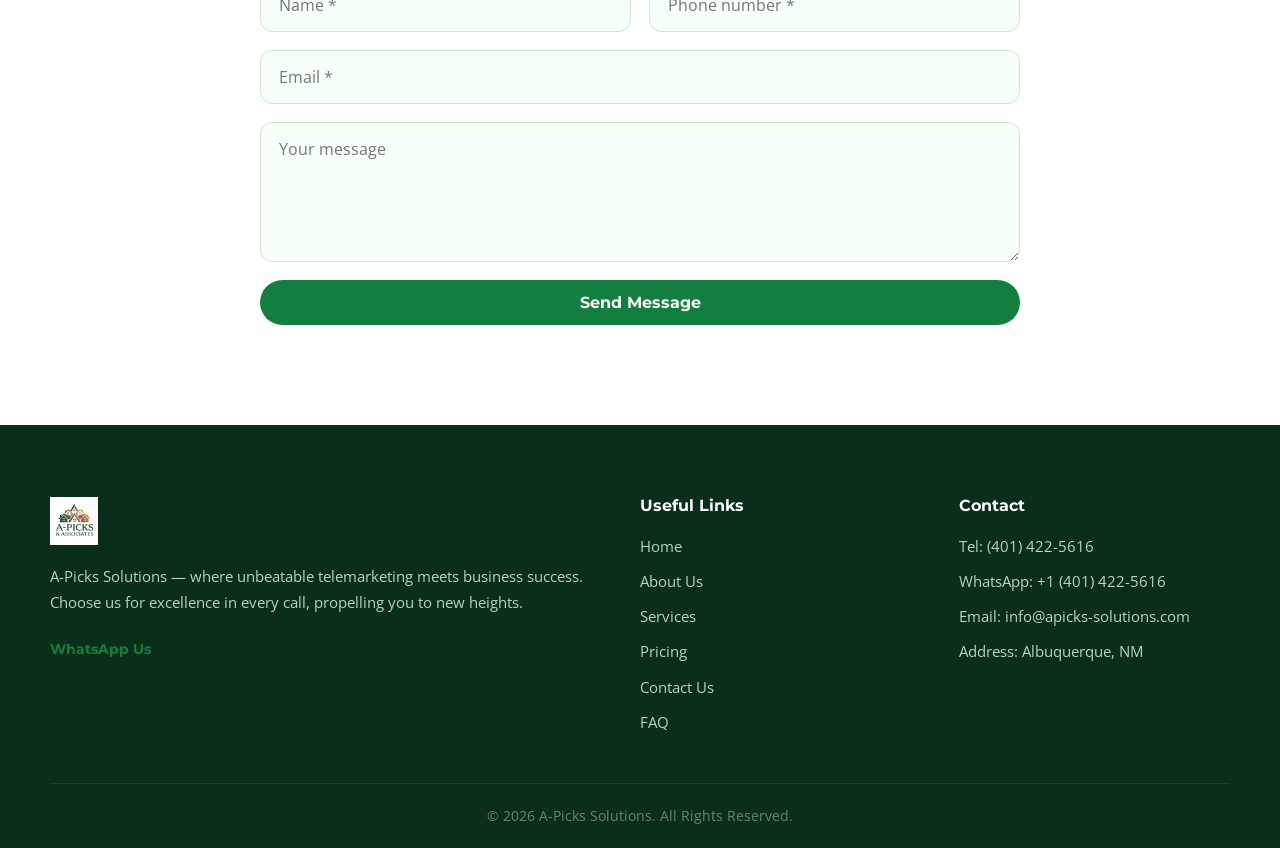
==== commit 824c0cf7: "Update index.html" ====
--- a/index.html
+++ b/index.html
@@ -48,9 +48,9 @@
   <!-- HERO -->
   <section class="hero-section">
     <div class="hero-bg">
-      <div class="hero-slide active" style="background-image:url('https://images.unsplash.com/photo-1487058792275-0ad4aaf24ca7?auto=format&fit=crop&w=1400&q=80')"></div>
+      <div class="hero-slide active" style="background-image:url('https://images.unsplash.com/photo-1521791136064-7986c2920216?auto=format&fit=crop&w=1400&q=80')"></div>
+      <div class="hero-slide" style="background-image:url('https://images.unsplash.com/photo-1497366216548-37526070297c?auto=format&fit=crop&w=1400&q=80')"></div>
       <div class="hero-slide" style="background-image:url('https://images.unsplash.com/photo-1556761175-4b46a572b786?auto=format&fit=crop&w=1400&q=80')"></div>
-      <div class="hero-slide" style="background-image:url('https://images.unsplash.com/photo-1521737604893-d14cc237f11d?auto=format&fit=crop&w=1400&q=80')"></div>
       <div class="hero-overlay"></div>
     </div>
     <div class="hero-content">
@@ -110,8 +110,8 @@
           <a href="about-us.html" class="btn-primary" style="margin-top:24px;display:inline-block;">Learn More About Us</a>
         </div>
         <div class="what-images">
-          <img src="https://images.unsplash.com/photo-1521737604893-d14cc237f11d?auto=format&fit=crop&w=600&q=80" alt="Team strategy" class="what-img-top" />
-          <img src="https://images.unsplash.com/photo-1556761175-4b46a572b786?auto=format&fit=crop&w=600&q=80" alt="Sales team calling" class="what-img-bottom" />
+          <img src="https://images.unsplash.com/photo-1521791136064-7986c2920216?auto=format&fit=crop&w=600&q=80" alt="Professional on the phone" class="what-img-top" />
+          <img src="https://images.unsplash.com/photo-1497366216548-37526070297c?auto=format&fit=crop&w=600&q=80" alt="Office team working" class="what-img-bottom" />
         </div>
       </div>
     </div>
